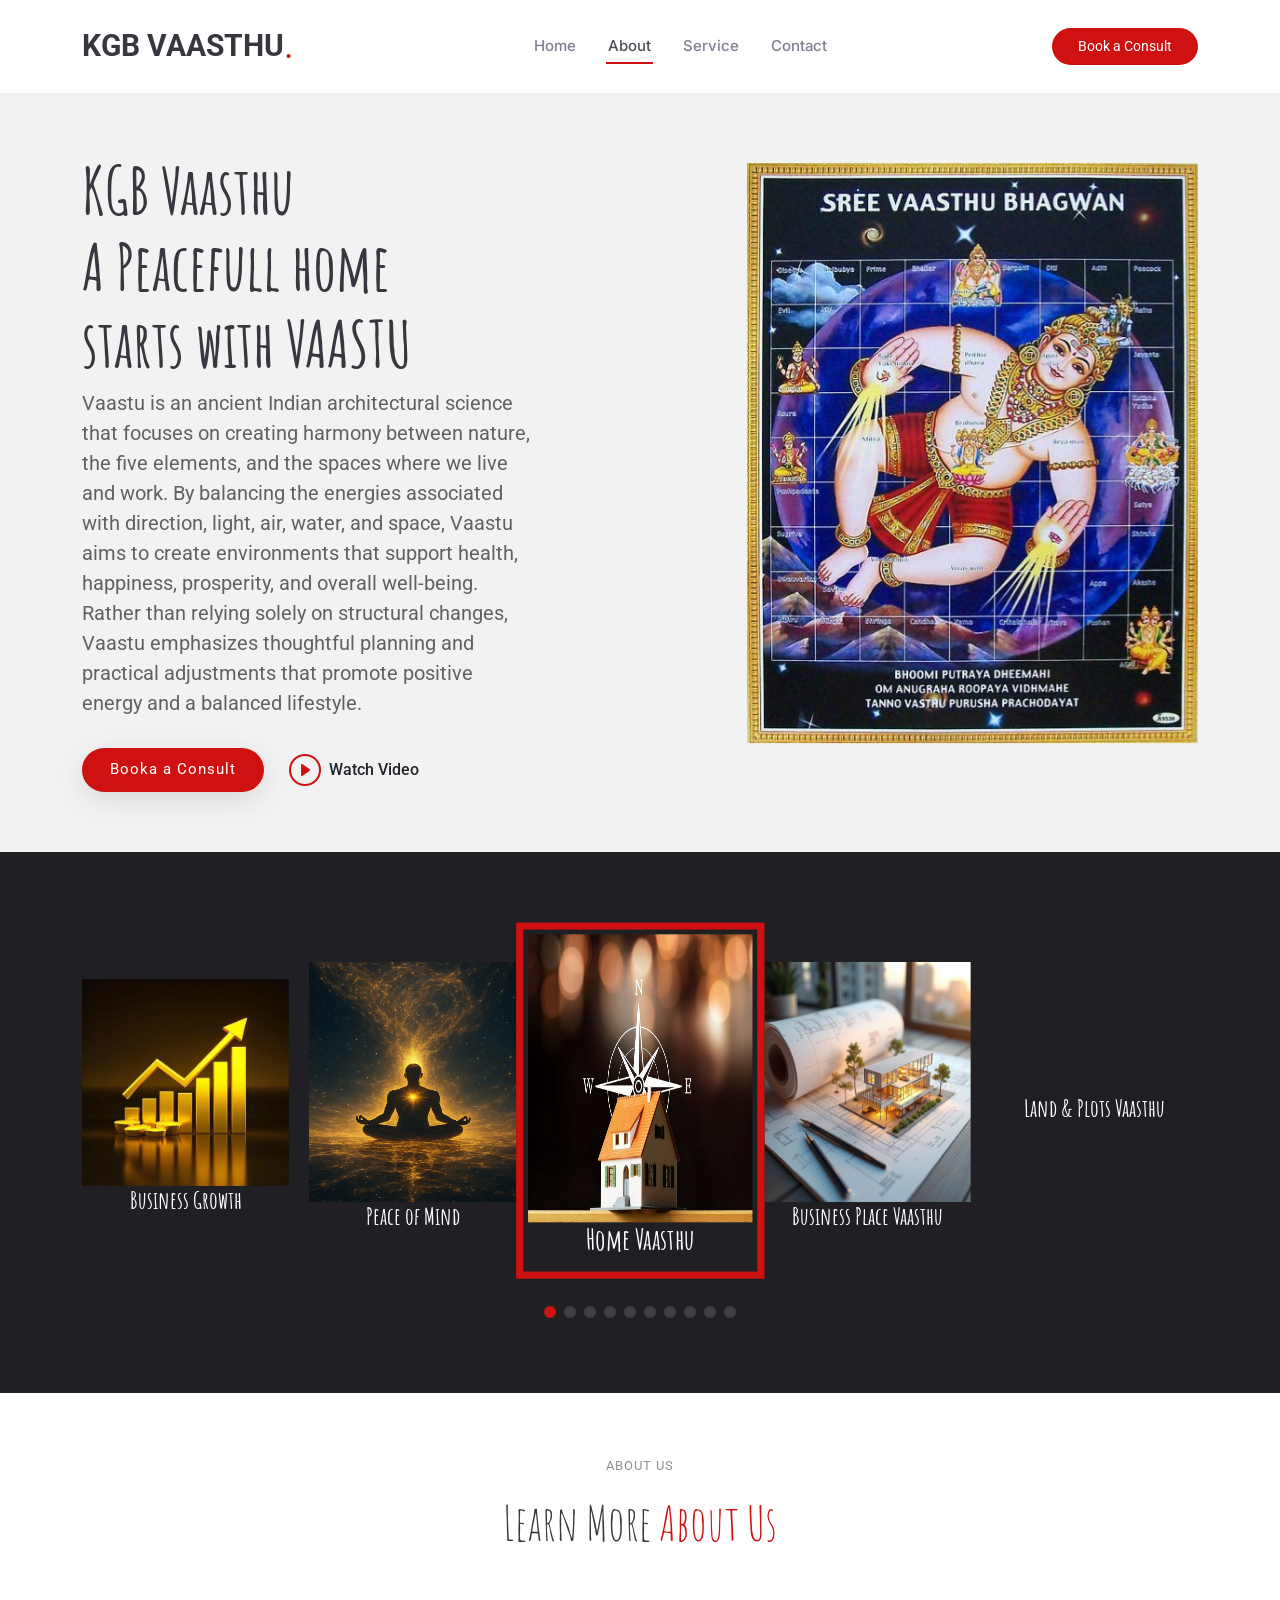
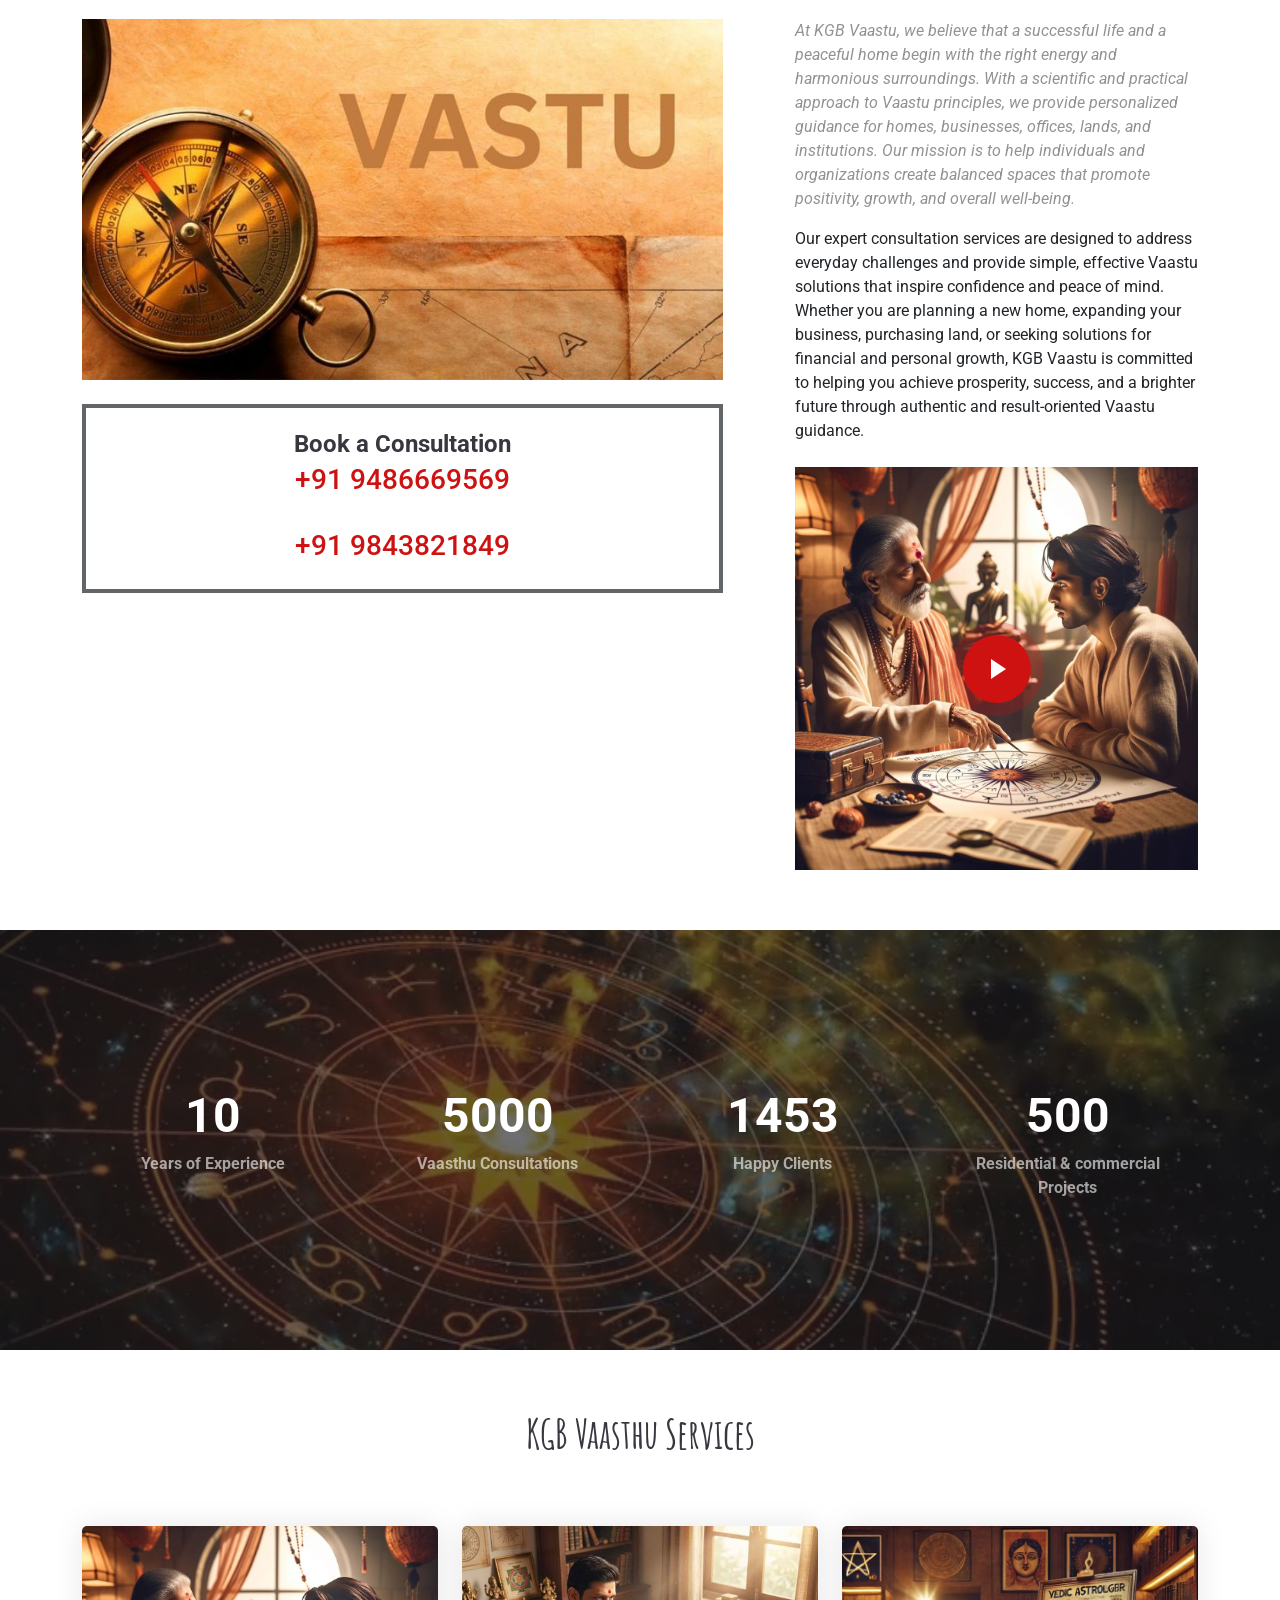
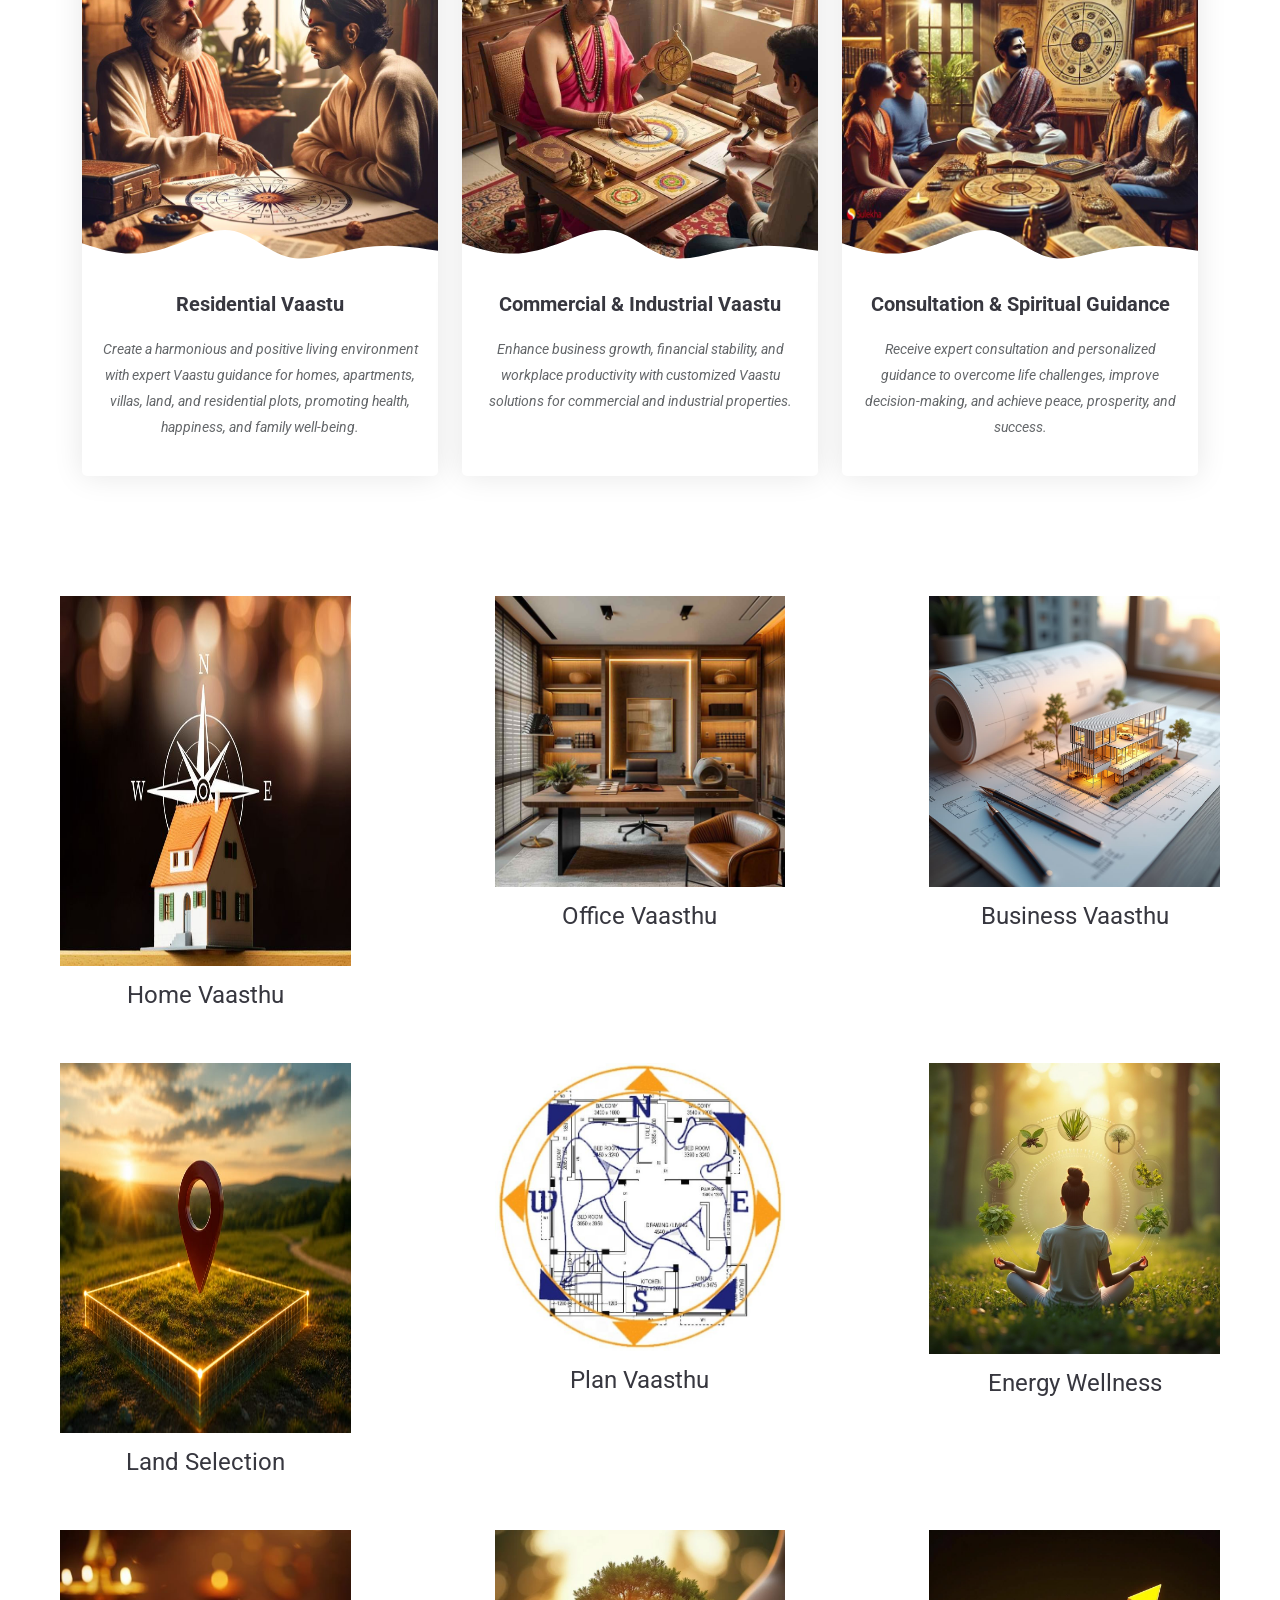
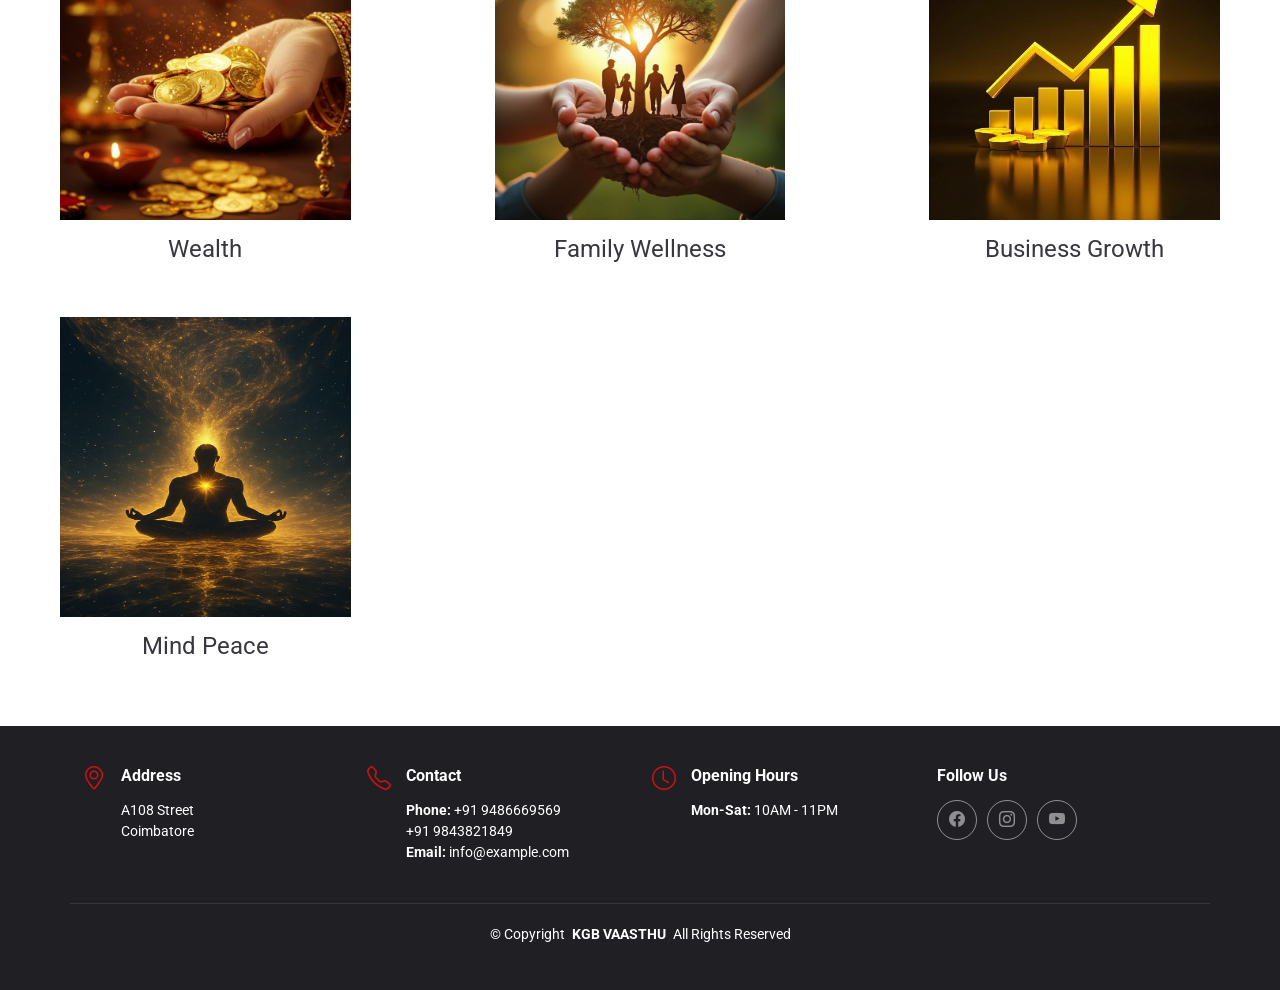
==== about.html @ 60d4da53 "first commit" ====
<!DOCTYPE html>
<html lang="en">

<head>
  <meta charset="utf-8">
  <meta content="width=device-width, initial-scale=1.0" name="viewport">
  <title>KGB Vasthu</title>
  <meta name="description" content="">
  <meta name="keywords" content="">

  <!-- Favicons -->
  <link href="assets/img/favicon.png" rel="icon">
  <link href="assets/img/apple-touch-icon.png" rel="apple-touch-icon">

  <!-- Fonts -->
  <link href="https://fonts.googleapis.com" rel="preconnect">
  <link href="https://fonts.gstatic.com" rel="preconnect" crossorigin>
  <link
    href="https://fonts.googleapis.com/css2?family=Roboto:ital,wght@0,100;0,300;0,400;0,500;0,700;0,900;1,100;1,300;1,400;1,500;1,700;1,900&family=Inter:wght@100;200;300;400;500;600;700;800;900&family=Amatic+SC:wght@400;700&display=swap"
    rel="stylesheet">

  <!-- Vendor CSS Files -->
  <link href="assets/vendor/bootstrap/css/bootstrap.min.css" rel="stylesheet">
  <link href="assets/vendor/bootstrap-icons/bootstrap-icons.css" rel="stylesheet">
  <link href="assets/vendor/aos/aos.css" rel="stylesheet">
  <link href="assets/vendor/glightbox/css/glightbox.min.css" rel="stylesheet">
  <link href="assets/vendor/swiper/swiper-bundle.min.css" rel="stylesheet">

  <!-- Main CSS File -->
  <link href="assets/css/main.css" rel="stylesheet">

  <!-- =======================================================
  * Template Name: Yummy
  * Template URL: https://bootstrapmade.com/yummy-bootstrap-restaurant-website-template/
  * Updated: Aug 07 2024 with Bootstrap v5.3.3
  * Author: BootstrapMade.com
  * License: https://bootstrapmade.com/license/
  ======================================================== -->
</head>

<body class="index-page">

  <header id="header" class="header d-flex align-items-center sticky-top">
    <div class="container position-relative d-flex align-items-center justify-content-between">

      <a href="index.html" class="logo d-flex align-items-center me-auto me-xl-0">
        <!-- Uncomment the line below if you also wish to use an image logo -->
        <!-- <img src="assets/img/logo.png" alt=""> -->
        <h1 class="sitename">KGB VAASTHU</h1>
        <span>.</span>
      </a>

      <nav id="navmenu" class="navmenu">
        <ul>
          <li><a href="index.html" >Home<br></a></li>
          <li><a href="about.html"class="active">About</a></li>
          <li><a href="service.html">Service</a></li>
          <!-- <li><a href="#menu">Menu</a></li>
          <li><a href="#events">Events</a></li>
          <li><a href="#chefs">Chefs</a></li>
          <li><a href="#gallery">Gallery</a></li> -->
          <!-- <li class="dropdown"><a href="#"><span>Dropdown</span> <i class="bi bi-chevron-down toggle-dropdown"></i></a> -->
            <!-- <ul>
              <li><a href="#">Dropdown 1</a></li>
              <li class="dropdown"><a href="#"><span>Deep Dropdown</span> <i class="bi bi-chevron-down toggle-dropdown"></i></a>
                <ul>
                  <li><a href="#">Deep Dropdown 1</a></li>
                  <li><a href="#">Deep Dropdown 2</a></li>
                  <li><a href="#">Deep Dropdown 3</a></li>
                  <li><a href="#">Deep Dropdown 4</a></li>
                  <li><a href="#">Deep Dropdown 5</a></li>
                </ul>
              </li>
              <li><a href="#">Dropdown 2</a></li>
              <li><a href="#">Dropdown 3</a></li>
              <li><a href="#">Dropdown 4</a></li>
            </ul> -->
          <!-- </li> -->
          <li><a href="contact.html">Contact</a></li>
        </ul>
        <i class="mobile-nav-toggle d-xl-none bi bi-list"></i>
      </nav>

      <!-- <a class="btn-getstarted" href="#">Book a Consult</a> -->
<a class="btn-getstarted" href="contact.html#book-a-table">Book a Consult</a>
    </div>
  </header>

  <main class="main">

    <!-- Hero Section -->
    <section id="hero" class="hero section light-background">

      <div class="container">
        <div class="row gy-4 justify-content-center justify-content-lg-between">
          <div class="col-lg-5 order-2 order-lg-1 d-flex flex-column justify-content-center">
            <h1 data-aos="fade-up">KGB Vaasthu<br>A Peacefull home <br>starts with VAASTU</h1>
            <p data-aos="fade-up" data-aos-delay="100">Vaastu is an ancient Indian architectural science that focuses on creating harmony between nature, the five elements, and the spaces where we live and work. By balancing the energies associated with direction, light, air, water, and space, Vaastu aims to create environments that support health, happiness, prosperity, and overall well-being. Rather than relying solely on structural changes, Vaastu emphasizes thoughtful planning and practical adjustments that promote positive energy and a balanced lifestyle.</p>
            <div class="d-flex" data-aos="fade-up" data-aos-delay="200">
              <a href="contact.html#book-a-table" class="btn-get-started">Booka a Consult</a>
              <a href="https://www.youtube.com/@kgbvaasthu597"
                class="btn-watch-video d-flex align-items-center" target="_blank"><i class="bi bi-play-circle"></i><span>Watch
                  Video</span></a>
            </div>
          </div>
          <div class="col-lg-5 order-1 order-lg-2 hero-img" data-aos="zoom-out">
            <img src="assets/img/vasthubhagavan.jpg" class="img-fluid animated" alt="">
          </div>
        </div>
      </div>

    </section><!-- /Hero Section -->

    <!-- Gallery Section -->
    <section id="gallery" class="gallery section dark-background">

      <!-- Section Title -->
      <!-- <div class="container section-title" data-aos="fade-up">
        <h2>Gallery</h2>
        <p><span>Check</span> <span class="description-title">Our Gallery</span></p>
      </div>End Section Title -->

      <div class="container" data-aos="fade-up" data-aos-delay="100">

        <div class="swiper init-swiper">
          <script type="application/json" class="swiper-config">
            {
              "loop": true,
              "speed": 600,
              "autoplay": {
                "delay": 5000
              },
              "slidesPerView": "auto",
              "centeredSlides": true,
              "pagination": {
                "el": ".swiper-pagination",
                "type": "bullets",
                "clickable": true
              },
              "breakpoints": {
                "320": {
                  "slidesPerView": 1,
                  "spaceBetween": 0
                },
                "768": {
                  "slidesPerView": 3,
                  "spaceBetween": 20
                },
                "1200": {
                  "slidesPerView": 5,
                  "spaceBetween": 20
                }
              }
            }
          </script>
          <div class="swiper-wrapper align-items-center">
            <div class="swiper-slide"><a class="glightbox" data-gallery="images-gallery"
                href="assets/img/gallery/gallery-1.jpg"><img src="assets/img/gallery/homevasthu1.jpg" class="img-fluid"
                  alt=""style="height: 240px; width:300px"></a><h4 class="fw-bold text-center">Home Vaasthu</h4></div>
            <div class="swiper-slide"><a class="glightbox" data-gallery="images-gallery"
                href="assets/img/gallery/gallery-2.jpg"><img src="assets/img/gallery/businessplacevasthu.jpg" class="img-fluid"
                  alt=""style="height: 240px; width:300px"></a><h4 class="fw-bold text-center">Business Place Vaasthu</h4></div>
            <div class="swiper-slide"><a class="glightbox" data-gallery="images-gallery"
                href="assets/img/gallery/gallery-3.jpg"><img src="assets/img/gallery/gallery-3.jpg" class="img-fluid"
                  alt=""></a><h4 class="fw-bold text-center">Land & Plots Vaasthu</h4></div>
            <div class="swiper-slide"><a class="glightbox" data-gallery="images-gallery"
                href="assets/img/gallery/gallery-4.jpg"><img src="assets/img/gallery/officeplacevasthu.jpg" class="img-fluid"
                  alt=""></a><h4 class="fw-bold text-center">Financial & Office Vaasthu</h4></div>
            <div class="swiper-slide"><a class="glightbox" data-gallery="images-gallery"
                href="assets/img/gallery/gallery-5.jpg"><img src="assets/img/gallery/landselect.jpg" class="img-fluid"
                  alt=""style="height: 240px; width:300px"></a><h4 class="fw-bold text-center">Industrial Vaasthu</h4></div>
            <div class="swiper-slide"><a class="glightbox" data-gallery="images-gallery"
                href="assets/img/gallery/gallery-6.jpg"><img src="assets/img/gallery/gallery-6.jpg" class="img-fluid"
                  alt=""></a><h4 class="fw-bold text-center">Astrology Consultation</h4></div>
            <div class="swiper-slide"><a class="glightbox" data-gallery="images-gallery"
                href="assets/img/gallery/gallery-7.jpg"><img src="assets/img/gallery/wealth.jpg" class="img-fluid"
                  alt=""></a><h4 class="fw-bold text-center">Wealth</h4></div>
            <div class="swiper-slide"><a class="glightbox" data-gallery="images-gallery"
                href="assets/img/gallery/gallery-8.jpg"><img src="assets/img/gallery/energywellness.jpg" class="img-fluid"
                  alt=""></a><h4 class="fw-bold text-center">Prosperity</h4></div>
                  <div class="swiper-slide"><a class="glightbox" data-gallery="images-gallery"
                href="assets/img/gallery/gallery-8.jpg"><img src="assets/img/gallery/businessgrowth.jpg" class="img-fluid"
                  alt=""></a><h4 class="fw-bold text-center">Business Growth</h4></div>
                  <div class="swiper-slide"><a class="glightbox" data-gallery="images-gallery"
                href="assets/img/gallery/gallery-8.jpg"><img src="assets/img/gallery/mindpeace.jpg" class="img-fluid" style="height: 240px; width:300px"
                  alt=""></a><h4 class="fw-bold text-center">Peace of Mind</h4></div>
          </div>
          <div class="swiper-pagination"></div>
        </div>

      </div>

    </section><!-- /Gallery Section -->

   <!-- About Section -->
    <section id="about" class="about section">

      <!-- Section Title -->
      <div class="container section-title" data-aos="fade-up">
        <h2>About Us<br></h2>
        <p><span>Learn More</span> <span class="description-title">About Us</span></p>
      </div><!-- End Section Title -->

      <div class="container">

        <div class="row gy-4">
          <!-- <div class="col-lg-7" data-aos="fade-up" data-aos-delay="100"> -->
             <div class="col-lg-7">
            <img src="assets/img/aboutus.jpg" class="img-fluid mb-4" alt="">
            <div class="book-a-table">
              <h3>Book a Consultation</h3>
              <p>+91 9486669569</p><br>
              <p>+91 9843821849</p>
            </div>
          </div>
          <div class="col-lg-5">
            <div class="content ps-0 ps-lg-5">
              <p class="fst-italic">
             At KGB Vaastu, we believe that a successful life and a peaceful home begin with the right energy and harmonious surroundings. With a scientific and practical approach to Vaastu principles, we provide personalized guidance for homes, businesses, offices, lands, and institutions. Our mission is to help individuals and organizations create balanced spaces that promote positivity, growth, and overall well-being.
              </p>
              <!-- <ul>
                <li><i class="bi bi-check-circle-fill"></i> <span>Ullamco laboris nisi ut aliquip ex ea commodo
                    consequat.</span></li>
                <li><i class="bi bi-check-circle-fill"></i> <span>Duis aute irure dolor in reprehenderit in voluptate
                    velit.</span></li>
                <li><i class="bi bi-check-circle-fill"></i> <span>Ullamco laboris nisi ut aliquip ex ea commodo
                    consequat. Duis aute irure dolor in reprehenderit in voluptate trideta storacalaperda mastiro dolore
                    eu fugiat nulla pariatur.</span></li>
              </ul> -->
              <p>
               Our expert consultation services are designed to address everyday challenges and provide simple, effective Vaastu solutions that inspire confidence and peace of mind. Whether you are planning a new home, expanding your business, purchasing land, or seeking solutions for financial and personal growth, KGB Vaastu is committed to helping you achieve prosperity, success, and a brighter future through authentic and result-oriented Vaastu guidance.
              </p>

              <div class="position-relative mt-4">
                <img src="assets/img/consultation1.jpg" class="img-fluid" alt="">
                <a href="https://www.youtube.com/embed/NaSOtIzrjbo" class="glightbox pulsating-play-btn"></a>
              </div>
            </div>
          </div>
        </div>

      </div>

    </section>

 
    <!-- Stats Section -->
    <section id="stats" class="stats section dark-background">

      <img src="assets/img/astrology.png" alt="">
      

      <div class="container position-relative">

        <div class="row gy-4">

          <div class="col-lg-3 col-md-6">
            <div class="stats-item text-center w-100 h-100">
              <span data-purecounter-start="0" data-purecounter-end="10" data-purecounter-duration="1"
                class="purecounter"></span>
              <p>Years of Experience</p>
            </div>
          </div><!-- End Stats Item -->

          <div class="col-lg-3 col-md-6">
            <div class="stats-item text-center w-100 h-100">
              <span data-purecounter-start="0" data-purecounter-end="5000" data-purecounter-duration="1"
                class="purecounter"></span>
              <p>Vaasthu Consultations</p>
            </div>
          </div><!-- End Stats Item -->

          <div class="col-lg-3 col-md-6">
            <div class="stats-item text-center w-100 h-100">
              <span data-purecounter-start="0" data-purecounter-end="1453" data-purecounter-duration="1"
                class="purecounter"></span>
              <p>Happy Clients</p>
            </div>
          </div><!-- End Stats Item -->

          <div class="col-lg-3 col-md-6">
            <div class="stats-item text-center w-100 h-100">
              <span data-purecounter-start="0" data-purecounter-end="500" data-purecounter-duration="1"
                class="purecounter"></span>
              <p>Residential & commercial Projects</p>
            </div>
          </div><!-- End Stats Item -->

        </div>

      </div>

    </section><!-- /Stats Section -->

     <!-- Chefs Section -->
    <section id="chefs" class="chefs section">

      <!-- Section Title -->
      <div class="container section-title">
        <h1 class="fw-bold">KGB Vaasthu Services</h1>
        <!-- <p><span>Our</span> <span class="description-title">Proffesional Chefs<br></span></p> -->
      </div><!-- End Section Title -->

      <div class="container">

        <div class="row gy-4">

          <div class="col-lg-4 d-flex align-items-stretch" >
            <div class="team-member">
              <div class="member-img">
                <img src="assets/img/consultation1.jpg" class="img-fluid" alt="">
                <div class="social">
                 
                  <a href="https://www.facebook.com/share/19G3YugwEx/" target="_blank"><i class="bi bi-facebook"></i></a>
                  <a href="https://www.instagram.com/kgbvaasthu/?hl=en" target="_blank"><i class="bi bi-instagram"></i></a>
                  <a href="https://www.youtube.com/@kgbvaasthu597" target="_blank"><i class="bi bi-youtube"></i></a>
                </div>
              </div>
              <div class="member-info">
                <h4>Residential Vaastu</h4>
                <!-- <span>Home Vaasthu and Land & Plot Vaasthu</span> -->
                <p>Create a harmonious and positive living environment with expert Vaastu guidance for homes, apartments, villas, land, and residential plots, promoting health, happiness, and family well-being.</p>
              </div>
            </div>
          </div><!-- End Chef Team Member -->

          <div class="col-lg-4 d-flex align-items-stretch">
            <div class="team-member">
              <div class="member-img">
                <img src="assets/img/consultation2.jpg" class="img-fluid" alt="">
                <div class="social">
                     <a href="https://www.facebook.com/share/19G3YugwEx/" target="_blank"><i class="bi bi-facebook"></i></a>
                  <a href="https://www.instagram.com/kgbvaasthu/?hl=en" target="_blank"><i class="bi bi-instagram"></i></a>
                  <a href="https://www.youtube.com/@kgbvaasthu597" target="_blank"><i class="bi bi-youtube"></i></a>
                </div>
              </div>
              <div class="member-info">
                <h4>Commercial & Industrial Vaastu</h4>
                <span></span>
                <p>Enhance business growth, financial stability, and workplace productivity with customized Vaastu solutions for commercial and industrial properties.</p>
              </div>
            </div>
          </div><!-- End Chef Team Member -->

          <div class="col-lg-4 d-flex align-items-stretch" >
            <div class="team-member">
              <div class="member-img">
                <img src="assets/img/consultation3.jpg" class="img-fluid" alt="">
                <div class="social">
                    <a href="https://www.facebook.com/share/19G3YugwEx/" target="_blank"><i class="bi bi-facebook"></i></a>
                  <a href="https://www.instagram.com/kgbvaasthu/?hl=en" target="_blank"><i class="bi bi-instagram"></i></a>
                  <a href="https://www.youtube.com/@kgbvaasthu597" target="_blank"><i class="bi bi-youtube"></i></a>
                </div>
              </div>
              <div class="member-info">
                <h4>Consultation & Spiritual Guidance</h4>
                <!-- <span>Cook</span> -->
                <p>Receive expert consultation and personalized guidance to overcome life challenges, improve decision-making, and achieve peace, prosperity, and success.</p>
              </div>
            </div>
          </div><!-- End Chef Team Member -->

        </div>

      </div>

    </section><!-- /Chefs Section -->

    <!-- Menu Section -->
    <section id="menu" class="menu section">


        <div class="tab-content" data-aos="fade-up" data-aos-delay="200">

          <div class="tab-pane fade active show" id="menu-starters">
<!-- 
            <div class="tab-header text-center">
              <p>Menu</p>
              <h3>Starters</h3>
            </div> -->

            <div class="row gy-5">

              <div class="col-lg-4 menu-item">
                <a href="assets/img/gallery/homevasthu1.jpg" class="glightbox"><img src="assets/img/gallery/homevasthu1.jpg"
                    class="menu-img img-fluid" alt="" style="width: 500px; height:370px"></a>
                <h4>Home Vaasthu</h4>
                <!-- <p class="ingredients">
                  Lorem, deren, trataro, filede, nerada
                </p>
                <p class="price">
                  $5.95
                </p> -->
              </div><!-- Menu Item -->

              <div class="col-lg-4 menu-item">
                <a href="assets/img/gallery/officeplacevasthu.jpg" class="glightbox"><img src="assets/img/gallery/officeplacevasthu.jpg"
                    class="menu-img img-fluid" alt=""></a>
                <h4>Office Vaasthu</h4>
                <!-- <p class="ingredients">
                  Lorem, deren, trataro, filede, nerada
                </p>
                <p class="price">
                  $14.95
                </p> -->
              </div><!-- Menu Item -->

              <div class="col-lg-4 menu-item">
                <a href="assets/img/gallery/businessplacevasthu.jpg" class="glightbox"><img src="assets/img/gallery/businessplacevasthu.jpg"
                    class="menu-img img-fluid" alt=""></a>
                <h4>Business Vaasthu</h4>
                <!-- <p class="ingredients">
                  Lorem, deren, trataro, filede, nerada
                </p>
                <p class="price">
                  $8.95
                </p> -->
              </div><!-- Menu Item -->

              <div class="col-lg-4 menu-item">
                <a href="assets/img/gallery/landselect.jpg" class="glightbox"><img src="assets/img/gallery/landselect.jpg"
                    class="menu-img img-fluid" alt="" style="width: 500px; height:370px"></a>
                <h4>Land Selection</h4>
                <!-- <p class="ingredients">
                  Lorem, deren, trataro, filede, nerada
                </p>
                <p class="price">
                  $12.95
                </p> -->
              </div><!-- Menu Item -->

              <div class="col-lg-4 menu-item">
                <a href="assets/img/gallery/planvasthu1.jpg" class="glightbox"><img src="assets/img/gallery/planvasthu1.jpg"
                    class="menu-img img-fluid" alt=""></a>
                <h4>Plan Vaasthu</h4>
                <!-- <p class="ingredients">
                  Lorem, deren, trataro, filede, nerada
                </p>
                <p class="price">
                  $12.95
                </p> -->
              </div><!-- Menu Item -->

              <div class="col-lg-4 menu-item">
                <a href="assets/img/gallery/energywellness.jpg" class="glightbox"><img src="assets/img/gallery/energywellness.jpg"
                    class="menu-img img-fluid" alt=""></a>
                <h4>Energy Wellness</h4>
                <!-- <p class="ingredients">
                  Lorem, deren, trataro, filede, nerada
                </p>
                <p class="price">
                  $9.95
                </p> -->
              </div><!-- Menu Item -->
 <div class="col-lg-4 menu-item">
                <a href="assets/img/gallery/wealth.jpg" class="glightbox"><img src="assets/img/gallery/wealth.jpg"
                    class="menu-img img-fluid" alt=""></a>
                <h4>Wealth<h4>
                <!-- <p class="ingredients">
                  Lorem, deren, trataro, filede, nerada
                </p>
                <p class="price">
                  $9.95
                </p> -->
              </div><!-- Menu Item -->

                <div class="col-lg-4 menu-item">
                <a href="assets/img/gallery/familywellness.jpg" class="glightbox"><img src="assets/img/gallery/familywellness.jpg"
                    class="menu-img img-fluid" alt=""></a>
                <h4>Family Wellness</h4>
                <!-- <p class="ingredients">
                  Lorem, deren, trataro, filede, nerada
                </p>
                <p class="price">
                  $9.95
                </p> -->
              </div><!-- Menu Item -->

              <div class="col-lg-4 menu-item">
                <a href="assets/img/gallery/businessgrowth.jpg" class="glightbox"><img src="assets/img/gallery/businessgrowth.jpg"
                    class="menu-img img-fluid" alt=""></a>
                <h4>Business Growth</h4>
                <!-- <p class="ingredients">
                  Lorem, deren, trataro, filede, nerada
                </p>
                <p class="price">
                  $9.95
                </p> -->
              </div><!-- Menu Item -->
 
               <div class="col-lg-4 menu-item">
                <a href="assets/img/gallery/mindpeace.jpg" class="glightbox"><img src="assets/img/gallery/mindpeace.jpg"
                    class="menu-img img-fluid" alt="" style="width: 500px; height:300px"></a>
                <h4>Mind Peace</h4>
                <!-- <p class="ingredients">
                  Lorem, deren, trataro, filede, nerada
                </p>
                <p class="price">
                  $9.95
                </p> -->
              </div><!-- Menu Item -->

            </div>
           
              
          </div><!-- End Starter Menu Content -->

        </div>

      </div>

    </section><!-- /Menu Section -->

   
    

   

    

  </main>

    <footer id="footer" class="footer dark-background">

    <div class="container">
      <div class="row gy-3">
        <div class="col-lg-3 col-md-6 d-flex">
          <i class="bi bi-geo-alt icon"></i>
          <div class="address">
            <h4>Address</h4>
            <p>A108 Street</p>
            <p>Coimbatore</p>
            <p></p>
          </div>

        </div>

        <div class="col-lg-3 col-md-6 d-flex">
          <i class="bi bi-telephone icon"></i>
          <div>
            <h4>Contact</h4>
            <p>
              <strong>Phone:</strong> <span>+91 9486669569 </span><br>
               <strong></strong> <span>+91 9843821849 </span><br>
              <strong>Email:</strong> <span>info@example.com</span><br>
            </p>
          </div>
        </div>

        <div class="col-lg-3 col-md-6 d-flex">
          <i class="bi bi-clock icon"></i>
          <div>
            <h4>Opening Hours</h4>
            <p>
              <strong>Mon-Sat:</strong> <span>10AM - 11PM</span><br>
              <!-- <strong>Sunday</strong>: <span>Closed</span> -->
            </p>
          </div>
        </div>

        <div class="col-lg-3 col-md-6">
          <h4>Follow Us</h4>
          <div class="social-links d-flex">
             <a href="https://www.facebook.com/share/19G3YugwEx/" target="_blank"><i class="bi bi-facebook"></i></a>
                  <a href="https://www.instagram.com/kgbvaasthu/?hl=en" target="_blank"><i class="bi bi-instagram"></i></a>
                  <a href="https://www.youtube.com/@kgbvaasthu597" target="_blank"><i class="bi bi-youtube"></i></a>
          </div>
        </div>

      </div>
    </div>

    <div class="container copyright text-center mt-4">
      <p>© <span>Copyright</span> <strong class="px-1 sitename">KGB VAASTHU</strong> <span>All Rights Reserved</span></p>
      <div class="credits">
        <!-- All the links in the footer should remain intact. -->
        <!-- You can delete the links only if you've purchased the pro version. -->
        <!-- Licensing information: https://bootstrapmade.com/license/ -->
        <!-- Purchase the pro version with working PHP/AJAX contact form: [buy-url] -->
        <!-- Designed by <a href="https://bootstrapmade.com/">BootstrapMade</a> Distributed by <a
          href="https://themewagon.com">ThemeWagon</a> -->
      </div>
    </div>

  </footer>

  <!-- Scroll Top -->
  <a href="#" id="scroll-top" class="scroll-top d-flex align-items-center justify-content-center"><i
      class="bi bi-arrow-up-short"></i></a>

  <!-- Preloader -->
  <!-- <div id="preloader"></div> -->

  <!-- Vendor JS Files -->
  <script src="assets/vendor/bootstrap/js/bootstrap.bundle.min.js"></script>
  <script src="assets/vendor/php-email-form/validate.js"></script>
  <script src="assets/vendor/aos/aos.js"></script>
  <script src="assets/vendor/glightbox/js/glightbox.min.js"></script>
  <script src="assets/vendor/purecounter/purecounter_vanilla.js"></script>
  <script src="assets/vendor/swiper/swiper-bundle.min.js"></script>

  <!-- Main JS File -->
  <script src="assets/js/main.js"></script>

</body>

</html>
---- assets/css/main.css ----
/**
* Template Name: Yummy
* Template URL: https://bootstrapmade.com/yummy-bootstrap-restaurant-website-template/
* Updated: Aug 07 2024 with Bootstrap v5.3.3
* Author: BootstrapMade.com
* License: https://bootstrapmade.com/license/
*/

/*--------------------------------------------------------------
# Font & Color Variables
# Help: https://bootstrapmade.com/color-system/
--------------------------------------------------------------*/
/* Fonts */
:root {
  --default-font: "Roboto",  system-ui, -apple-system, "Segoe UI", Roboto, "Helvetica Neue", Arial, "Noto Sans", "Liberation Sans", sans-serif, "Apple Color Emoji", "Segoe UI Emoji", "Segoe UI Symbol", "Noto Color Emoji";
  --heading-font: "Amatic SC",  sans-serif;
  --nav-font: "Inter",  sans-serif;
}

/* Global Colors - The following color variables are used throughout the website. Updating them here will change the color scheme of the entire website */
:root { 
  --background-color: #ffffff; /* Background color for the entire website, including individual sections */
  --default-color: #212529; /* Default color used for the majority of the text content across the entire website */
  --heading-color: #37373f; /* Color for headings, subheadings and title throughout the website */
  --accent-color: #ce1212; /* Accent color that represents your brand on the website. It's used for buttons, links, and other elements that need to stand out */
  --surface-color: #ffffff; /* The surface color is used as a background of boxed elements within sections, such as cards, icon boxes, or other elements that require a visual separation from the global background. */
  --contrast-color: #ffffff; /* Contrast color for text, ensuring readability against backgrounds of accent, heading, or default colors. */
}

/* Nav Menu Colors - The following color variables are used specifically for the navigation menu. They are separate from the global colors to allow for more customization options */
:root {
  --nav-color: #7f7f90;  /* The default color of the main navmenu links */
  --nav-hover-color: #ce1212; /* Applied to main navmenu links when they are hovered over or active */
  --nav-mobile-background-color: #ffffff; /* Used as the background color for mobile navigation menu */
  --nav-dropdown-background-color: #ffffff; /* Used as the background color for dropdown items that appear when hovering over primary navigation items */
  --nav-dropdown-color: #7f7f90; /* Used for navigation links of the dropdown items in the navigation menu. */
  --nav-dropdown-hover-color: #ce1212; /* Similar to --nav-hover-color, this color is applied to dropdown navigation links when they are hovered over. */
}

/* Color Presets - These classes override global colors when applied to any section or element, providing reuse of the sam color scheme. */

.light-background {
  --background-color: #f2f2f2;
  --surface-color: #ffffff;
}

.dark-background {
  --background-color: #1f1f24;
  --default-color: #ffffff;
  --heading-color: #ffffff;
  --surface-color: #37373f;
  --contrast-color: #ffffff;
}

/* Smooth scroll */
:root {
  scroll-behavior: smooth;
}

/*--------------------------------------------------------------
# General Styling & Shared Classes
--------------------------------------------------------------*/
body {
  color: var(--default-color);
  background-color: var(--background-color);
  font-family: var(--default-font);
}

a {
  color: var(--accent-color);
  text-decoration: none;
  transition: 0.3s;
}

a:hover {
  color: color-mix(in srgb, var(--accent-color), transparent 25%);
  text-decoration: none;
}

h1,
h2,
h3,
h4,
h5,
h6 {
  color: var(--heading-color);
  font-family: var(--heading-font);
}

/* Pulsating Play Button
------------------------------*/
.pulsating-play-btn {
  width: 94px;
  height: 94px;
  background: radial-gradient(var(--accent-color) 50%, color-mix(in srgb, var(--accent-color), transparent 75%) 52%);
  border-radius: 50%;
  display: block;
  position: relative;
  overflow: hidden;
}

.pulsating-play-btn:before {
  content: "";
  position: absolute;
  width: 120px;
  height: 120px;
  animation-delay: 0s;
  animation: pulsate-play-btn 2s;
  animation-direction: forwards;
  animation-iteration-count: infinite;
  animation-timing-function: steps;
  opacity: 1;
  border-radius: 50%;
  border: 5px solid color-mix(in srgb, var(--accent-color), transparent 30%);
  top: -15%;
  left: -15%;
  background: rgba(198, 16, 0, 0);
}

.pulsating-play-btn:after {
  content: "";
  position: absolute;
  left: 50%;
  top: 50%;
  transform: translateX(-40%) translateY(-50%);
  width: 0;
  height: 0;
  border-top: 10px solid transparent;
  border-bottom: 10px solid transparent;
  border-left: 15px solid #fff;
  z-index: 100;
  transition: all 400ms cubic-bezier(0.55, 0.055, 0.675, 0.19);
}

.pulsating-play-btn:hover:before {
  content: "";
  position: absolute;
  left: 50%;
  top: 50%;
  transform: translateX(-40%) translateY(-50%);
  width: 0;
  height: 0;
  border: none;
  border-top: 10px solid transparent;
  border-bottom: 10px solid transparent;
  border-left: 15px solid #fff;
  z-index: 200;
  animation: none;
  border-radius: 0;
}

.pulsating-play-btn:hover:after {
  border-left: 15px solid var(--accent-color);
  transform: scale(20);
}

@keyframes pulsate-play-btn {
  0% {
    transform: scale(0.6, 0.6);
    opacity: 1;
  }

  100% {
    transform: scale(1, 1);
    opacity: 0;
  }
}

/* PHP Email Form Messages
------------------------------*/
.php-email-form .error-message {
  display: none;
  background: #df1529;
  color: #ffffff;
  text-align: left;
  padding: 15px;
  margin-bottom: 24px;
  font-weight: 600;
}

.php-email-form .sent-message {
  display: none;
  color: #ffffff;
  background: #059652;
  text-align: center;
  padding: 15px;
  margin-bottom: 24px;
  font-weight: 600;
}

.php-email-form .loading {
  display: none;
  background: var(--surface-color);
  text-align: center;
  padding: 15px;
  margin-bottom: 24px;
}

.php-email-form .loading:before {
  content: "";
  display: inline-block;
  border-radius: 50%;
  width: 24px;
  height: 24px;
  margin: 0 10px -6px 0;
  border: 3px solid var(--accent-color);
  border-top-color: var(--surface-color);
  animation: php-email-form-loading 1s linear infinite;
}

@keyframes php-email-form-loading {
  0% {
    transform: rotate(0deg);
  }

  100% {
    transform: rotate(360deg);
  }
}

/*--------------------------------------------------------------
# Global Header
--------------------------------------------------------------*/
.header {
  color: var(--default-color);
  background-color: var(--background-color);
  padding: 20px 0;
  transition: all 0.5s;
  z-index: 997;
}

.header .logo {
  line-height: 1;
}

.header .logo img {
  max-height: 36px;
  margin-right: 8px;
}

.header .logo h1 {
  font-size: 30px;
  margin: 0;
  font-weight: 700;
  color: var(--heading-color);
  font-family: var(--default-font);
}

.header .logo span {
  color: var(--accent-color);
  font-size: 36px;
}

.header .btn-getstarted,
.header .btn-getstarted:focus {
  color: var(--contrast-color);
  background: var(--accent-color);
  font-size: 14px;
  padding: 8px 26px;
  margin: 0;
  border-radius: 50px;
  transition: 0.3s;
}

.header .btn-getstarted:hover,
.header .btn-getstarted:focus:hover {
  color: var(--contrast-color);
  background: color-mix(in srgb, var(--accent-color), transparent 15%);
}

@media (max-width: 1200px) {
  .header .logo {
    order: 1;
  }

  .header .btn-getstarted {
    order: 2;
    margin: 0 15px 0 0;
    padding: 6px 20px;
  }

  .header .navmenu {
    order: 3;
  }
}

.scrolled .header {
  box-shadow: 0px 0 18px rgba(0, 0, 0, 0.1);
}

/*--------------------------------------------------------------
# Navigation Menu
--------------------------------------------------------------*/
/* Desktop Navigation */
@media (min-width: 1200px) {
  .navmenu {
    padding: 0;
  }

  .navmenu ul {
    margin: 0;
    padding: 0;
    display: flex;
    list-style: none;
    align-items: center;
  }

  .navmenu li {
    position: relative;
  }

  .navmenu>ul>li {
    white-space: nowrap;
    padding: 15px 14px;
  }

  .navmenu>ul>li:last-child {
    padding-right: 0;
  }

  .navmenu a,
  .navmenu a:focus {
    color: var(--nav-color);
    font-size: 15px;
    padding: 0 2px;
    font-family: var(--nav-font);
    font-weight: 500;
    display: flex;
    align-items: center;
    justify-content: space-between;
    white-space: nowrap;
    transition: 0.3s;
    position: relative;
  }

  .navmenu a i,
  .navmenu a:focus i {
    font-size: 12px;
    line-height: 0;
    margin-left: 5px;
    transition: 0.3s;
  }

  .navmenu>ul>li>a:before {
    content: "";
    position: absolute;
    height: 2px;
    bottom: -6px;
    left: 0;
    background-color: var(--nav-hover-color);
    visibility: hidden;
    width: 0px;
    transition: all 0.3s ease-in-out 0s;
  }

  .navmenu a:hover:before,
  .navmenu li:hover>a:before,
  .navmenu .active:before {
    visibility: visible;
    width: 100%;
  }

  .navmenu li:hover>a,
  .navmenu .active,
  .navmenu .active:focus {
    color: color-mix(in srgb, var(--nav-color) 80%, black 50%);
  }

  .navmenu .dropdown ul {
    margin: 0;
    padding: 10px 0;
    background: var(--nav-dropdown-background-color);
    display: block;
    position: absolute;
    visibility: hidden;
    left: 14px;
    top: 130%;
    opacity: 0;
    transition: 0.3s;
    border-radius: 4px;
    z-index: 99;
    box-shadow: 0px 0px 30px rgba(0, 0, 0, 0.1);
  }

  .navmenu .dropdown ul li {
    min-width: 200px;
  }

  .navmenu .dropdown ul a {
    padding: 10px 20px;
    font-size: 15px;
    text-transform: none;
    color: var(--nav-dropdown-color);
  }

  .navmenu .dropdown ul a i {
    font-size: 12px;
  }

  .navmenu .dropdown ul a:hover,
  .navmenu .dropdown ul .active:hover,
  .navmenu .dropdown ul li:hover>a {
    color: var(--nav-dropdown-hover-color);
  }

  .navmenu .dropdown:hover>ul {
    opacity: 1;
    top: 100%;
    visibility: visible;
  }

  .navmenu .dropdown .dropdown ul {
    top: 0;
    left: -90%;
    visibility: hidden;
  }

  .navmenu .dropdown .dropdown:hover>ul {
    opacity: 1;
    top: 0;
    left: -100%;
    visibility: visible;
  }
}

/* Mobile Navigation */
@media (max-width: 1199px) {
  .mobile-nav-toggle {
    color: var(--nav-color);
    font-size: 28px;
    line-height: 0;
    margin-right: 10px;
    cursor: pointer;
    transition: color 0.3s;
  }

  .navmenu {
    padding: 0;
    z-index: 9997;
  }

  .navmenu ul {
    display: none;
    list-style: none;
    position: absolute;
    inset: 60px 20px 20px 20px;
    padding: 10px 0;
    margin: 0;
    border-radius: 6px;
    background-color: var(--nav-mobile-background-color);
    border: 1px solid color-mix(in srgb, var(--default-color), transparent 90%);
    box-shadow: none;
    overflow-y: auto;
    transition: 0.3s;
    z-index: 9998;
  }

  .navmenu a,
  .navmenu a:focus {
    color: var(--nav-dropdown-color);
    padding: 10px 20px;
    font-family: var(--nav-font);
    font-size: 17px;
    font-weight: 500;
    display: flex;
    align-items: center;
    justify-content: space-between;
    white-space: nowrap;
    transition: 0.3s;
  }

  .navmenu a i,
  .navmenu a:focus i {
    font-size: 12px;
    line-height: 0;
    margin-left: 5px;
    width: 30px;
    height: 30px;
    display: flex;
    align-items: center;
    justify-content: center;
    border-radius: 50%;
    transition: 0.3s;
    background-color: color-mix(in srgb, var(--accent-color), transparent 90%);
  }

  .navmenu a i:hover,
  .navmenu a:focus i:hover {
    background-color: var(--accent-color);
    color: var(--contrast-color);
  }

  .navmenu a:hover,
  .navmenu .active,
  .navmenu .active:focus {
    color: var(--nav-dropdown-hover-color);
  }

  .navmenu .active i,
  .navmenu .active:focus i {
    background-color: var(--accent-color);
    color: var(--contrast-color);
    transform: rotate(180deg);
  }

  .navmenu .dropdown ul {
    position: static;
    display: none;
    z-index: 99;
    padding: 10px 0;
    margin: 10px 20px;
    background-color: var(--nav-dropdown-background-color);
    transition: all 0.5s ease-in-out;
  }

  .navmenu .dropdown ul ul {
    background-color: rgba(33, 37, 41, 0.1);
  }

  .navmenu .dropdown>.dropdown-active {
    display: block;
    background-color: rgba(33, 37, 41, 0.03);
  }

  .mobile-nav-active {
    overflow: hidden;
  }

  .mobile-nav-active .mobile-nav-toggle {
    color: #fff;
    position: absolute;
    font-size: 32px;
    top: 15px;
    right: 15px;
    margin-right: 0;
    z-index: 9999;
  }

  .mobile-nav-active .navmenu {
    position: fixed;
    overflow: hidden;
    inset: 0;
    background: rgba(33, 37, 41, 0.8);
    transition: 0.3s;
  }

  .mobile-nav-active .navmenu>ul {
    display: block;
  }
}

/*--------------------------------------------------------------
# Global Footer
--------------------------------------------------------------*/
.footer {
  --heading-font: var(--default-font);
  color: var(--default-color);
  background-color: var(--background-color);
  font-size: 14px;
  padding: 40px 0;
  position: relative;
}

.footer .icon {
  color: var(--accent-color);
  margin-right: 15px;
  font-size: 24px;
  line-height: 0;
}

.footer h4 {
  font-size: 16px;
  font-weight: 700;
  margin-bottom: 15px;
}

.footer .address p {
  margin-bottom: 0px;
}

.footer .social-links a {
  display: flex;
  align-items: center;
  justify-content: center;
  width: 40px;
  height: 40px;
  border-radius: 50%;
  border: 1px solid color-mix(in srgb, var(--default-color), transparent 50%);
  font-size: 16px;
  color: color-mix(in srgb, var(--default-color), transparent 50%);
  margin-right: 10px;
  transition: 0.3s;
}

.footer .social-links a:hover {
  color: var(--accent-color);
  border-color: var(--accent-color);
}

.footer .copyright {
  padding-top: 20px;
  border-top: 1px solid color-mix(in srgb, var(--default-color), transparent 90%);
}

.footer .copyright p {
  margin-bottom: 0;
}

.footer .credits {
  margin-top: 5px;
  font-size: 13px;
}

/*--------------------------------------------------------------
# Preloader
--------------------------------------------------------------*/
#preloader {
  position: fixed;
  inset: 0;
  z-index: 9999;
  overflow: hidden;
  background-color: var(--background-color);
  transition: all 0.6s ease-out;
  width: 100%;
  height: 100vh;
}

#preloader:before,
#preloader:after {
  content: "";
  position: absolute;
  border: 4px solid var(--accent-color);
  border-radius: 50%;
  animation: animate-preloader 2s cubic-bezier(0, 0.2, 0.8, 1) infinite;
}

#preloader:after {
  animation-delay: -0.5s;
}

@keyframes animate-preloader {
  0% {
    width: 10px;
    height: 10px;
    top: calc(50% - 5px);
    left: calc(50% - 5px);
    opacity: 1;
  }

  100% {
    width: 72px;
    height: 72px;
    top: calc(50% - 36px);
    left: calc(50% - 36px);
    opacity: 0;
  }
}

/*--------------------------------------------------------------
# Scroll Top Button
--------------------------------------------------------------*/
.scroll-top {
  position: fixed;
  visibility: hidden;
  opacity: 0;
  right: 15px;
  bottom: -15px;
  z-index: 99999;
  background-color: var(--accent-color);
  width: 44px;
  height: 44px;
  border-radius: 50px;
  transition: all 0.4s;
}

.scroll-top i {
  font-size: 24px;
  color: var(--contrast-color);
  line-height: 0;
}

.scroll-top:hover {
  background-color: color-mix(in srgb, var(--accent-color), transparent 20%);
  color: var(--contrast-color);
}

.scroll-top.active {
  visibility: visible;
  opacity: 1;
  bottom: 15px;
}

/*--------------------------------------------------------------
# Disable aos animation delay on mobile devices
--------------------------------------------------------------*/
@media screen and (max-width: 768px) {
  [data-aos-delay] {
    transition-delay: 0 !important;
  }
}

/*--------------------------------------------------------------
# Global Page Titles & Breadcrumbs
--------------------------------------------------------------*/
.page-title {
  --background-color: color-mix(in srgb, var(--default-color), transparent 96%);
  color: var(--default-color);
  background-color: var(--background-color);
  padding: 120px 0;
  text-align: center;
  position: relative;
}

.page-title h1 {
  font-size: 42px;
  font-weight: 400;
  margin-bottom: 10px;
  font-family: var(--default-font);
}

.page-title .breadcrumbs ol {
  display: flex;
  flex-wrap: wrap;
  list-style: none;
  justify-content: center;
  padding: 0;
  margin: 0;
  font-size: 16px;
  font-weight: 400;
}

.page-title .breadcrumbs ol li+li {
  padding-left: 10px;
}

.page-title .breadcrumbs ol li+li::before {
  content: "/";
  display: inline-block;
  padding-right: 10px;
  color: color-mix(in srgb, var(--default-color), transparent 70%);
}

/*--------------------------------------------------------------
# Global Sections
--------------------------------------------------------------*/
section,
.section {
  color: var(--default-color);
  background-color: var(--background-color);
  padding: 60px 0;
  scroll-margin-top: 92px;
  overflow: clip;
}

@media (max-width: 1199px) {

  section,
  .section {
    scroll-margin-top: 56px;
  }
}

/*--------------------------------------------------------------
# Global Section Titles
--------------------------------------------------------------*/
.section-title {
  text-align: center;
  padding-bottom: 60px;
  position: relative;
}

.section-title h2 {
  font-size: 13px;
  letter-spacing: 1px;
  font-weight: 400;
  padding: 0;
  margin: 0;
  color: color-mix(in srgb, var(--default-color), transparent 50%);
  display: inline-block;
  text-transform: uppercase;
  font-family: var(--default-font);
}

.section-title p {
  color: var(--heading-color);
  margin: 10px 0 0 0;
  font-size: 48px;
  font-weight: 500;
  font-family: var(--heading-font);
}

.section-title p .description-title {
  color: var(--accent-color);
}

/*--------------------------------------------------------------
# Hero Section
--------------------------------------------------------------*/
.hero {
  width: 100%;
  min-height: 60vh;
  position: relative;
  padding: 60px 0;
  display: flex;
  align-items: center;
}

.hero h1 {
  margin: 0;
  font-size: 64px;
  font-weight: 700;
}

.hero p {
  color: color-mix(in srgb, var(--default-color), transparent 30%);
  margin: 5px 0 30px 0;
  font-size: 20px;
  font-weight: 400;
}

.hero .btn-get-started {
  color: var(--contrast-color);
  background: var(--accent-color);
  font-weight: 400;
  font-size: 15px;
  letter-spacing: 1px;
  display: inline-block;
  padding: 10px 28px 12px 28px;
  border-radius: 50px;
  transition: 0.5s;
  box-shadow: 0 8px 28px rgba(0, 0, 0, 0.1);
}

.hero .btn-get-started:hover {
  color: var(--contrast-color);
  background: color-mix(in srgb, var(--accent-color), transparent 15%);
  box-shadow: 0 8px 28px rgba(0, 0, 0, 0.1);
}

.hero .btn-watch-video {
  font-size: 16px;
  transition: 0.5s;
  margin-left: 25px;
  color: var(--default-color);
  font-weight: 500;
}

.hero .btn-watch-video i {
  color: var(--accent-color);
  font-size: 32px;
  transition: 0.3s;
  line-height: 0;
  margin-right: 8px;
}

.hero .btn-watch-video:hover {
  color: var(--accent-color);
}

.hero .btn-watch-video:hover i {
  color: color-mix(in srgb, var(--accent-color), transparent 15%);
}

.hero .animated {
  animation: up-down 2s ease-in-out infinite alternate-reverse both;
}

@media (max-width: 640px) {
  .hero h1 {
    font-size: 28px;
    line-height: 36px;
  }

  .hero p {
    font-size: 18px;
    line-height: 24px;
    margin-bottom: 30px;
  }

  .hero .btn-get-started,
  .hero .btn-watch-video {
    font-size: 13px;
  }
}

@keyframes up-down {
  0% {
    transform: translateY(10px);
  }

  100% {
    transform: translateY(-10px);
  }
}

/*--------------------------------------------------------------
# About Section
--------------------------------------------------------------*/
.about h3 {
  font-weight: 700;
  font-size: 28px;
  margin-bottom: 20px;
}

.about .book-a-table {
  text-align: center;
  border: 4px solid color-mix(in srgb, var(--default-color), transparent 30%);
  padding: 22px;
}

.about .book-a-table h3 {
  font-family: var(--default-font);
  margin: 0 0 0 0;
  font-size: 24px;
}

.about .book-a-table p {
  color: var(--accent-color);
  font-weight: 500;
  font-size: 28px;
  margin: 0;
}

.about .fst-italic {
  color: color-mix(in srgb, var(--default-color), var(--contrast-color) 50%);
}

.about .content ul {
  list-style: none;
  padding: 0;
}

.about .content ul li {
  padding: 0 0 10px 30px;
  position: relative;
}

.about .content ul i {
  position: absolute;
  font-size: 20px;
  left: 0;
  top: -3px;
  color: var(--accent-color);
}

.about .content p:last-child {
  margin-bottom: 0;
}

.about .pulsating-play-btn {
  position: absolute;
  left: calc(50% - 47px);
  top: calc(50% - 47px);
}

/*--------------------------------------------------------------
# Why Us Section
--------------------------------------------------------------*/
.why-us .why-box {
  color: var(--contrast-color);
  background: var(--accent-color);
  padding: 30px;
}

.why-us .why-box h3 {
  color: var(--contrast-color);
  font-family: var(--default-font);
  font-weight: 700;
  font-size: 34px;
  margin-bottom: 30px;
}

.why-us .why-box p {
  margin-bottom: 30px;
}

.why-us .why-box .more-btn {
  display: inline-block;
  background: color-mix(in srgb, var(--contrast-color), transparent 85%);
  padding: 8px 40px 10px 40px;
  color: var(--contrast-color);
  transition: all ease-in-out 0.4s;
  border-radius: 50px;
}

.why-us .why-box .more-btn i {
  font-size: 14px;
}

.why-us .why-box .more-btn:hover {
  color: var(--accent-color);
  background: var(--surface-color);
}

.why-us .icon-box {
  background-color: var(--surface-color);
  text-align: center;
  padding: 40px 30px;
  width: 100%;
  height: 100%;
  border: 1px solid color-mix(in srgb, var(--default-color), transparent 90%);
}

.why-us .icon-box i {
  color: var(--accent-color);
  font-size: 32px;
  margin-bottom: 30px;
  background: color-mix(in srgb, var(--accent-color), transparent 95%);
  border-radius: 50px;
  display: flex;
  align-items: center;
  justify-content: center;
  width: 72px;
  height: 72px;
  transition: 0.3s;
}

.why-us .icon-box h4 {
  font-size: 20px;
  font-weight: 500;
  margin: 0 0 30px 0;
  font-family: var(--default-font);
}

.why-us .icon-box p {
  font-size: 15px;
  color: color-mix(in srgb, var(--default-color), transparent 30%);
}

.why-us .icon-box:hover i {
  color: var(--contrast-color);
  background: var(--accent-color);
}

/*--------------------------------------------------------------
# Stats Section
--------------------------------------------------------------*/
.stats {
  position: relative;
  padding: 120px 0;
}

.stats img {
  position: absolute;
  inset: 0;
  display: block;
  width: 100%;
  height: 100%;
  object-fit: cover;
  z-index: 1;
}

.stats:before {
  content: "";
  background: color-mix(in srgb, var(--background-color), transparent 40%);
  position: absolute;
  inset: 0;
  z-index: 2;
}

.stats .container {
  position: relative;
  z-index: 3;
}

.stats .stats-item {
  padding: 30px;
  width: 100%;
}

.stats .stats-item span {
  font-size: 48px;
  display: block;
  color: var(--default-color);
  font-weight: 700;
}

.stats .stats-item p {
  padding: 0;
  margin: 0;
  font-size: 16px;
  font-weight: 700;
  color: color-mix(in srgb, var(--default-color), transparent 40%);
}

/*--------------------------------------------------------------
# Menu Section
--------------------------------------------------------------*/
.menu .nav-tabs {
  border: 0;
}

.menu .nav-link {
  background-color: var(--background-color);
  color: color-mix(in srgb, var(--default-color), transparent 20%);
  margin: 0 15px;
  padding: 10px 5px;
  transition: 0.3s;
  border-radius: 0;
  cursor: pointer;
  height: 100%;
  border: 0;
  border-bottom: 2px solid color-mix(in srgb, var(--default-color), transparent 80%);
}

@media (max-width: 575px) {
  .menu .nav-link {
    margin: 0 10px;
    padding: 10px 0;
  }
}

.menu .nav-link i {
  padding-right: 15px;
  font-size: 48px;
}

.menu .nav-link h4 {
  font-size: 18px;
  font-weight: 400;
  margin: 0;
  font-family: var(--default-font);
}

@media (max-width: 575px) {
  .menu .nav-link h4 {
    font-size: 16px;
  }
}

.menu .nav-link:hover {
  color: var(--accent-color);
  border-color: var(--accent-color);
}

.menu .nav-link.active {
  background-color: var(--background-color);
  color: var(--accent-color);
  border-color: var(--accent-color);
}

.menu .tab-content .tab-header {
  padding: 30px 0;
}

.menu .tab-content .tab-header p {
  font-size: 14px;
  text-transform: uppercase;
  color: color-mix(in srgb, var(--default-color), transparent 20%);
  margin-bottom: 0;
}

.menu .tab-content .tab-header h3 {
  font-size: 48px;
  font-weight: 700;
  color: var(--accent-color);
}

.menu .tab-content .menu-item {
  text-align-last: center;
}

.menu .tab-content .menu-item .menu-img {
  padding: 0 60px;
  margin-bottom: 15px;
}

.menu .tab-content .menu-item h4 {
  font-size: 24px;
  font-weight: 400;
  margin-bottom: 5px;
  font-family: var(--default-font);
}

.menu .tab-content .menu-item .ingredients {
  font-family: var(--nav-font);
  color: color-mix(in srgb, var(--default-color), transparent 50%);
  margin-bottom: 5px;
}

.menu .tab-content .menu-item .price {
  font-size: 24px;
  font-weight: 700;
  color: var(--accent-color);
}

/*--------------------------------------------------------------
# Testimonials Section
--------------------------------------------------------------*/
.testimonials .testimonials-carousel,
.testimonials .testimonials-slider {
  overflow: hidden;
}

.testimonials .testimonial-item .testimonial-content {
  border-left: 3px solid var(--accent-color);
  padding-left: 30px;
}

.testimonials .testimonial-item .testimonial-img {
  border-radius: 50%;
  border: 4px solid var(--background-color);
  margin: 0 auto;
}

.testimonials .testimonial-item h3 {
  font-size: 20px;
  font-weight: bold;
  margin: 10px 0 5px 0;
}

.testimonials .testimonial-item h4 {
  font-size: 14px;
  color: color-mix(in srgb, var(--default-color), transparent 40%);
  margin: 0 0 10px 0;
}

.testimonials .testimonial-item .stars i {
  color: #ffc107;
  margin: 0 1px;
}

.testimonials .testimonial-item .quote-icon-left,
.testimonials .testimonial-item .quote-icon-right {
  color: color-mix(in srgb, var(--accent-color), transparent 50%);
  font-size: 26px;
  line-height: 0;
}

.testimonials .testimonial-item .quote-icon-left {
  display: inline-block;
  left: -5px;
  position: relative;
}

.testimonials .testimonial-item .quote-icon-right {
  display: inline-block;
  right: -5px;
  position: relative;
  top: 10px;
  transform: scale(-1, -1);
}

.testimonials .testimonial-item p {
  font-style: italic;
}

.testimonials .swiper-wrapper {
  height: auto;
}

.testimonials .swiper-pagination {
  margin-top: 30px;
  position: relative;
}

.testimonials .swiper-pagination .swiper-pagination-bullet {
  width: 12px;
  height: 12px;
  background-color: color-mix(in srgb, var(--default-color), transparent 85%);
  opacity: 1;
}

.testimonials .swiper-pagination .swiper-pagination-bullet-active {
  background-color: var(--accent-color);
}

/*--------------------------------------------------------------
# Events Section
--------------------------------------------------------------*/
.events .container-fluid {
  padding: 0;
}

.events .event-item {
  background-size:cover;
  background-position: center;
  min-height: 400px;

  /* padding: 30px; */
}

@media (max-width: 575px) {
  .events .event-item {
    min-height: 500px;
  }
}

/* .events .event-item:before {
  content: "";
  background: rgba(0, 0, 0, 0.6);
  position: absolute;
  inset: 0;
} */

.events .event-item h3 {
  font-size: 24px;
  font-weight: 700;
  margin-bottom: 5px;
  color: #ffffff;
  position: relative;
}

.events .event-item .price {
  color: #ffffff;
  border-bottom: 2px solid var(--accent-color);
  font-size: 32px;
  font-weight: 700;
  margin-bottom: 15px;
  position: relative;
}

.events .event-item .description {
  margin-bottom: 0;
  color: rgba(255, 255, 255, 0.8);
  position: relative;
}

.events .swiper-wrapper {
  height: auto;
}

.events .swiper-pagination {
  margin-top: 20px;
  position: relative;
}

.events .swiper-pagination .swiper-pagination-bullet {
  width: 10px;
  height: 10px;
  background-color: color-mix(in srgb, var(--default-color), transparent 85%);
  opacity: 1;
}

.events .swiper-pagination .swiper-pagination-bullet-active {
  background-color: var(--accent-color);
}

/*--------------------------------------------------------------
# Chefs Section
--------------------------------------------------------------*/
.chefs .team-member {
  background-color: var(--surface-color);
  box-shadow: 0px 0 30px rgba(0, 0, 0, 0.1);
  overflow: hidden;
  text-align: center;
  border-radius: 5px;
  transition: 0.3s;
}

.chefs .team-member .member-img {
  position: relative;
  overflow: hidden;
}

.chefs .team-member .member-img:after {
  position: absolute;
  content: "";
  left: -1px;
  right: -1px;
  bottom: -1px;
  height: 100%;
  background-color: var(--surface-color);
  -webkit-mask: url("../img/team-shape.svg") no-repeat center bottom;
  mask: url("../img/team-shape.svg") no-repeat center bottom;
  -webkit-mask-size: contain;
  mask-size: contain;
  z-index: 1;
}

.chefs .team-member .social {
  position: absolute;
  right: -100%;
  top: 30px;
  opacity: 0;
  border-radius: 4px;
  transition: 0.5s;
  background: color-mix(in srgb, var(--background-color), transparent 60%);
  z-index: 2;
}

.chefs .team-member .social a {
  transition: color 0.3s;
  color: color-mix(in srgb, var(--default-color), transparent 50%);
  margin: 15px 12px;
  display: block;
  line-height: 0;
  text-align: center;
}

.chefs .team-member .social a:hover {
  color: var(--default-color);
}

.chefs .team-member .social i {
  font-size: 18px;
}

.chefs .team-member .member-info {
  padding: 10px 15px 20px 15px;
}

.chefs .team-member .member-info h4 {
  font-weight: 700;
  margin-bottom: 5px;
  font-size: 20px;
  font-family: var(--default-font);
}

.chefs .team-member .member-info span {
  display: block;
  font-size: 14px;
  font-weight: 400;
  color: color-mix(in srgb, var(--default-color), transparent 50%);
}

.chefs .team-member .member-info p {
  font-style: italic;
  font-size: 14px;
  padding-top: 15px;
  line-height: 26px;
  color: color-mix(in srgb, var(--default-color), transparent 30%);
}

.chefs .team-member:hover {
  transform: scale(1.08);
  box-shadow: 0px 0 30px rgba(0, 0, 0, 0.1);
}

.chefs .team-member:hover .social {
  right: 8px;
  opacity: 1;
}

/*--------------------------------------------------------------
# Book A Table Section
--------------------------------------------------------------*/
.book-a-table .reservation-img {
  min-height: 500px;
  background-size: cover;
  background-position: center;
}

.book-a-table .reservation-form-bg {
  background: color-mix(in srgb, var(--default-color), transparent 97%);
}

.book-a-table .php-email-form {
  padding: 30px;
}

@media (max-width: 575px) {
  .book-a-table .php-email-form {
    padding: 20px;
  }
}

.book-a-table .php-email-form input[type=text],
.book-a-table .php-email-form input[type=email],
.book-a-table .php-email-form input[type=number],
.book-a-table .php-email-form input[type=date],
.book-a-table .php-email-form input[type=time],
.book-a-table .php-email-form textarea {
  font-size: 14px;
  padding: 10px 15px;
  box-shadow: none;
  border-radius: 0;
  color: var(--default-color);
  background-color: color-mix(in srgb, var(--background-color), transparent 20%);
  border-color: color-mix(in srgb, var(--default-color), transparent 80%);
}

.book-a-table .php-email-form input[type=text]:focus,
.book-a-table .php-email-form input[type=email]:focus,
.book-a-table .php-email-form input[type=number]:focus,
.book-a-table .php-email-form input[type=date]:focus,
.book-a-table .php-email-form input[type=time]:focus,
.book-a-table .php-email-form textarea:focus {
  border-color: var(--accent-color);
}

.book-a-table .php-email-form input[type=text]::placeholder,
.book-a-table .php-email-form input[type=email]::placeholder,
.book-a-table .php-email-form input[type=number]::placeholder,
.book-a-table .php-email-form input[type=date]::placeholder,
.book-a-table .php-email-form input[type=time]::placeholder,
.book-a-table .php-email-form textarea::placeholder {
  color: color-mix(in srgb, var(--default-color), transparent 70%);
}

.book-a-table .php-email-form button[type=submit] {
  color: var(--contrast-color);
  background: var(--accent-color);
  border: 0;
  padding: 14px 60px;
  transition: 0.4s;
  border-radius: 4px;
}

.book-a-table .php-email-form button[type=submit]:hover {
  background: color-mix(in srgb, var(--accent-color), transparent 20%);
}

/*--------------------------------------------------------------
# Gallery Section
--------------------------------------------------------------*/
.gallery {
  overflow: hidden;
}

.gallery .swiper-wrapper {
  height: auto;
  /* height: 90px; */
}

.gallery .swiper-pagination {
  margin-top: 20px;
  position: relative;
}

.gallery .swiper-pagination .swiper-pagination-bullet {
  background-color: color-mix(in srgb, var(--default-color), transparent 85%);
  border: 0;
  width: 12px;
  height: 12px;
  opacity: 1;
}

.gallery .swiper-pagination .swiper-pagination-bullet-active {
  background-color: var(--accent-color);
  opacity: 1;
}

.gallery .swiper-slide-active {
  text-align: center;
}

@media (min-width: 992px) {
  .gallery .swiper-wrapper {
    padding: 40px 0;
  }

  .gallery .swiper-slide-active {
    background: var(--background-color);
    border: 6px solid var(--accent-color);
    padding: 4px;
    z-index: 1;
    transform: scale(1.2);
    transition: none;
  }
}

/*--------------------------------------------------------------
# Contact Section
--------------------------------------------------------------*/
.contact .info-item {
  background-color: var(--surface-color);
  box-shadow: 0px 0px 20px rgba(0, 0, 0, 0.1);
  padding: 20px 30px;
}

.contact .info-item .icon {
  color: var(--contrast-color);
  background-color: var(--accent-color);
  width: 56px;
  height: 56px;
  font-size: 24px;
  display: flex;
  justify-content: center;
  align-items: center;
  transition: all 0.3s ease-in-out;
  border-radius: 50%;
  margin-right: 15px;
}

.contact .info-item h3 {
  font-size: 20px;
  font-weight: 700;
  margin: 0 0 5px 0;
  font-family: var(--default-font);
  color: color-mix(in srgb, var(--default-color), transparent 30%);
}

.contact .info-item p {
  padding: 0;
  margin-bottom: 0;
  font-size: 14px;
}

.contact .info-item .social-links a {
  font-size: 24px;
  display: inline-block;
  line-height: 1;
  margin: 4px 6px 0 0;
  transition: 0.3s;
  color: color-mix(in srgb, var(--default-color), transparent 50%);
}

.contact .info-item .social-links a:hover {
  color: var(--accent-color);
}

.contact .php-email-form {
  background-color: var(--surface-color);
  box-shadow: 0px 0px 20px rgba(0, 0, 0, 0.1);
  padding: 30px;
  margin-top: 30px;
}

@media (max-width: 575px) {
  .contact .php-email-form {
    padding: 20px;
  }
}

.contact .php-email-form input[type=text],
.contact .php-email-form input[type=email],
.contact .php-email-form textarea {
  color: var(--default-color);
  background-color: color-mix(in srgb, var(--surface-color), transparent 50%);
  border-color: color-mix(in srgb, var(--default-color), transparent 80%);
  font-size: 14px;
  padding: 10px 15px;
  box-shadow: none;
  border-radius: 0;
}

.contact .php-email-form input[type=text]:focus,
.contact .php-email-form input[type=email]:focus,
.contact .php-email-form textarea:focus {
  border-color: var(--accent-color);
}

.contact .php-email-form input[type=text]::placeholder,
.contact .php-email-form input[type=email]::placeholder,
.contact .php-email-form textarea::placeholder {
  color: color-mix(in srgb, var(--default-color), transparent 70%);
}

.contact .php-email-form button[type=submit] {
  color: var(--contrast-color);
  background: var(--accent-color);
  border: 0;
  padding: 10px 30px;
  transition: 0.4s;
  border-radius: 50px;
}

.contact .php-email-form button[type=submit]:hover {
  background: color-mix(in srgb, var(--accent-color), transparent 20%);
}

/*--------------------------------------------------------------
# Starter Section Section
--------------------------------------------------------------*/
.starter-section {
  /* Add your styles here */
}
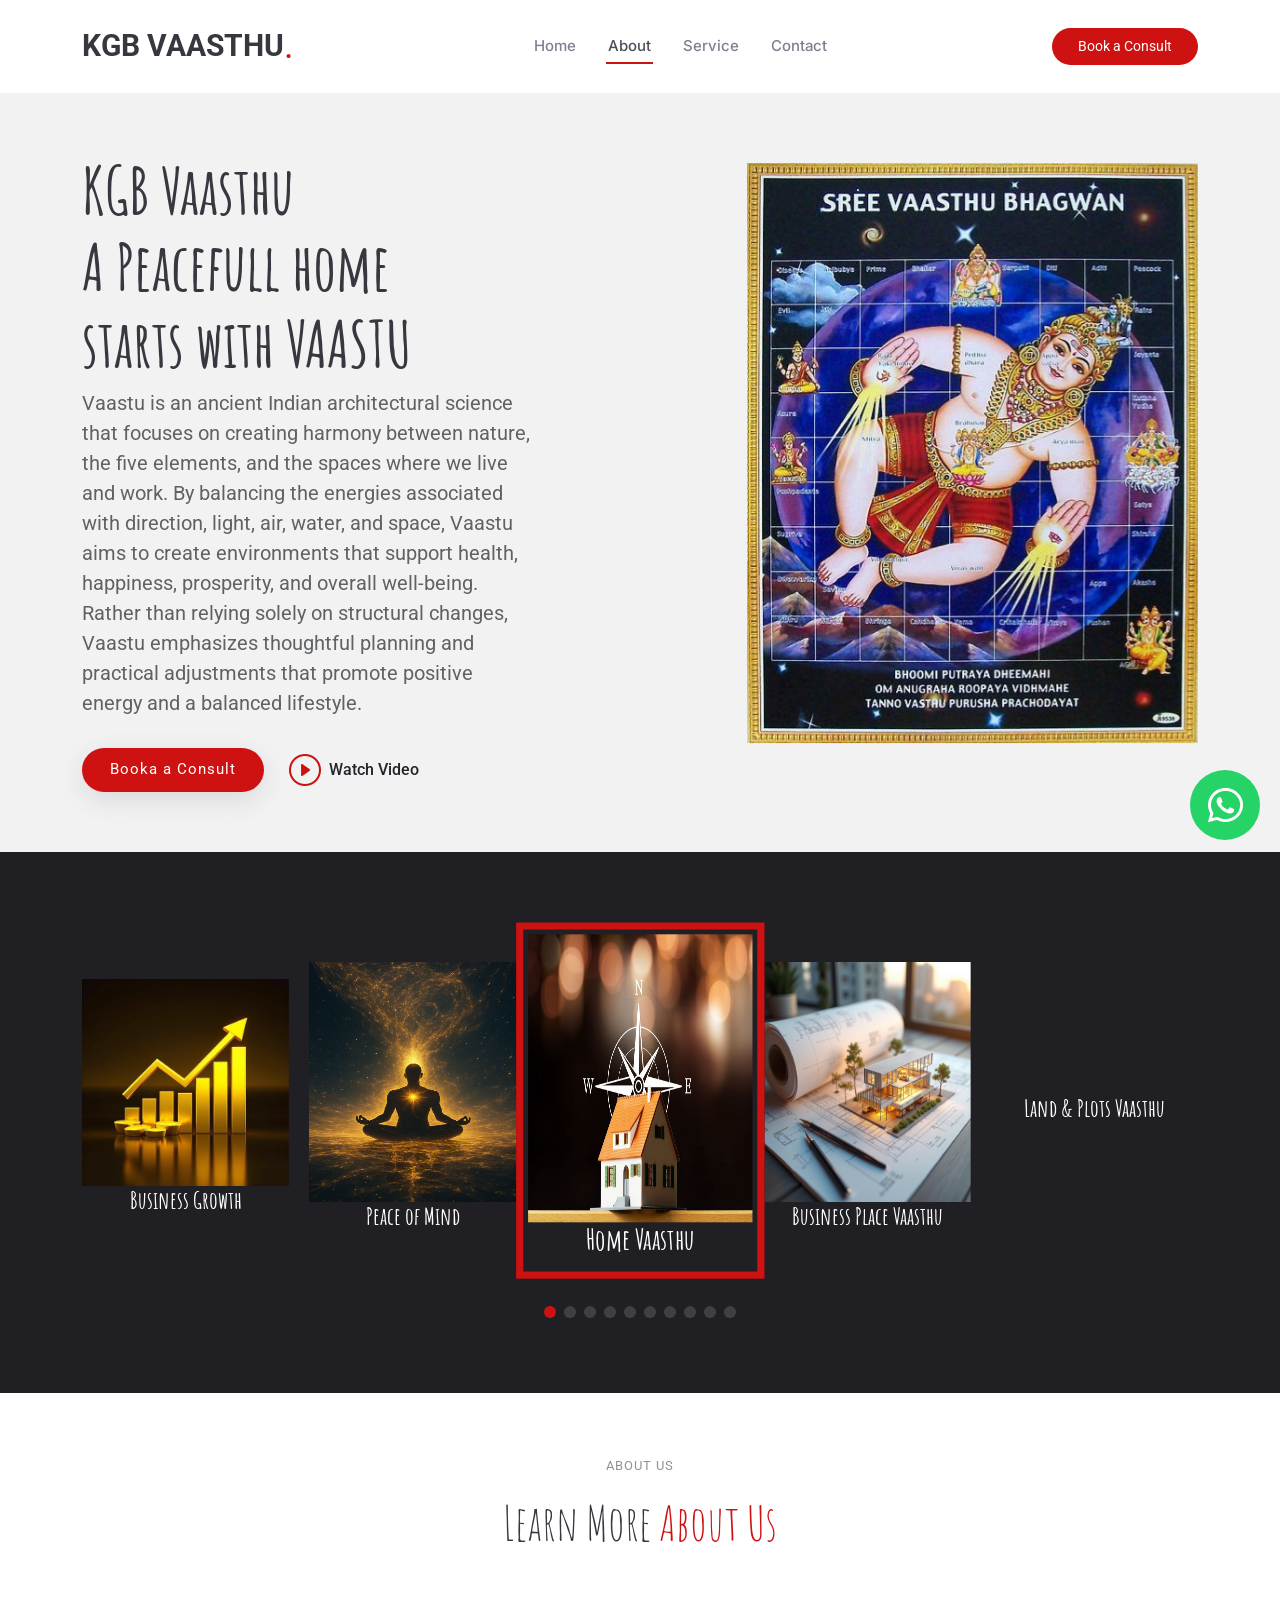
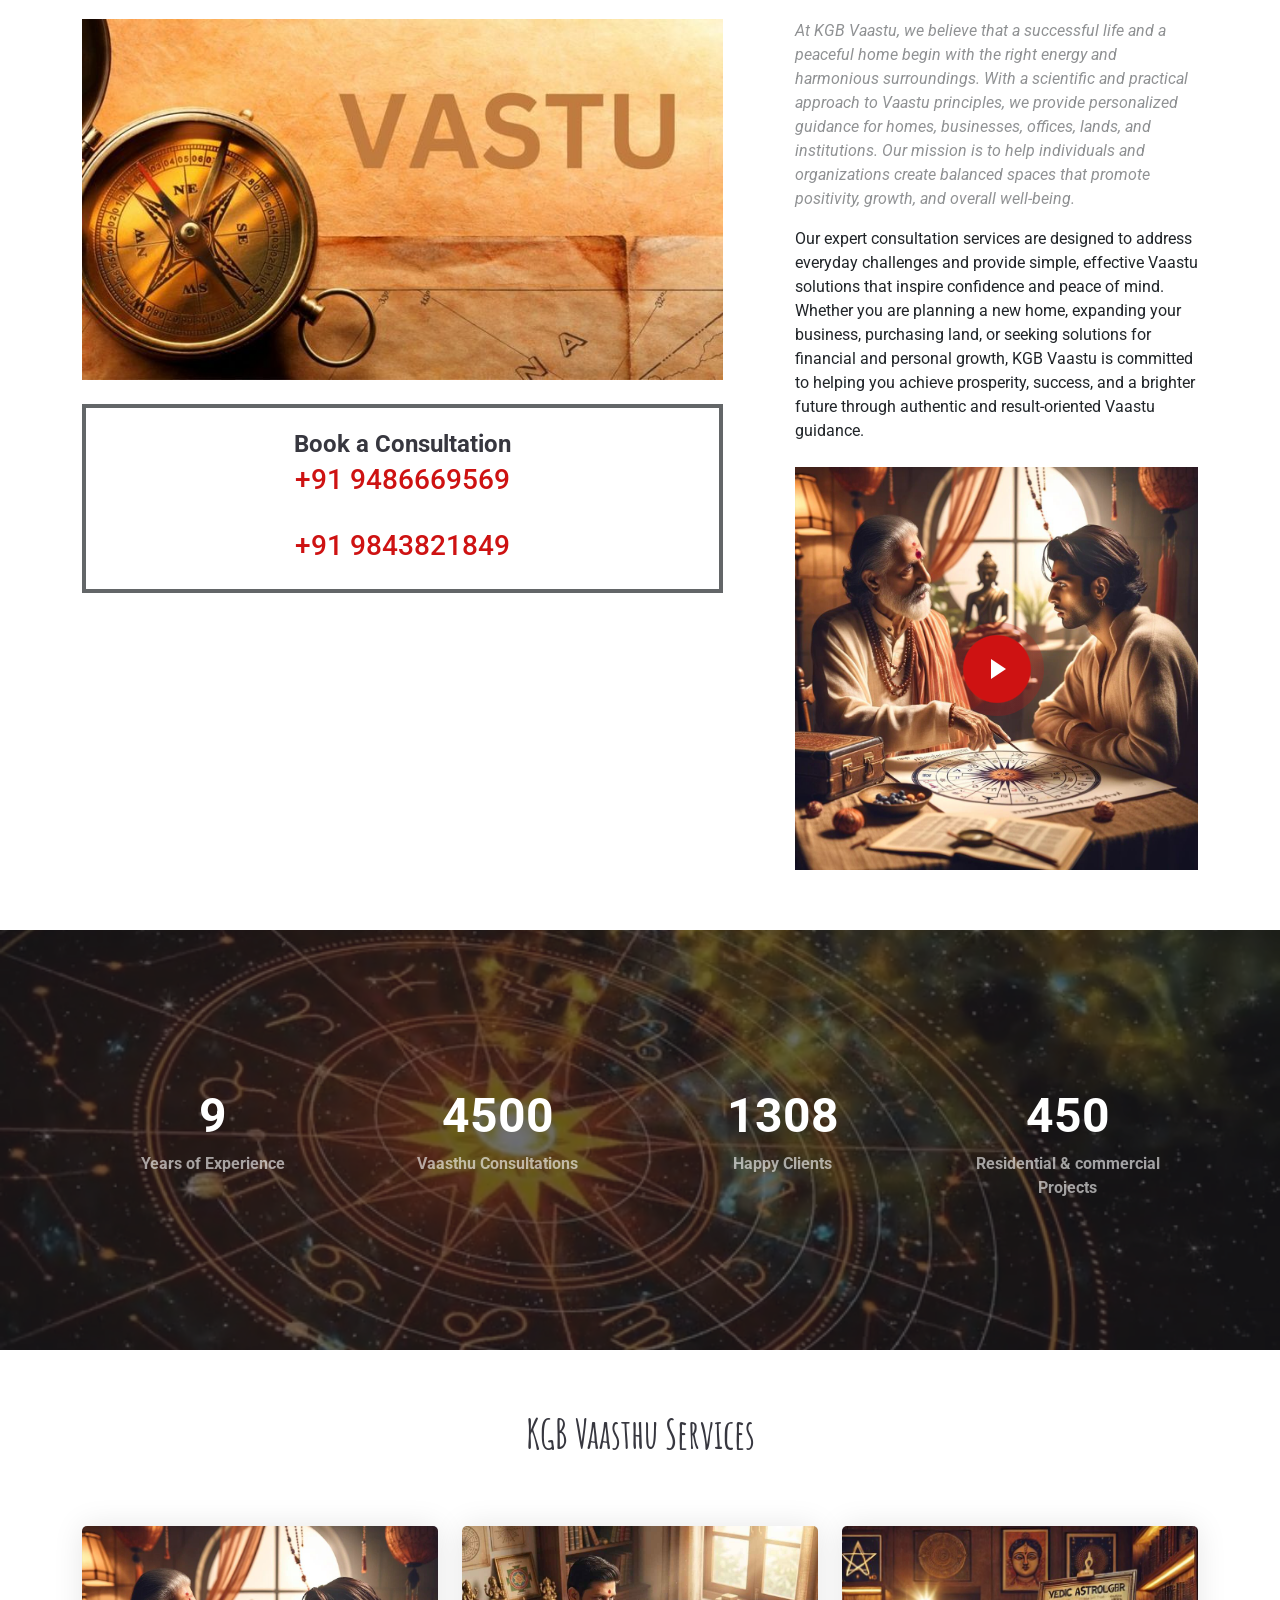
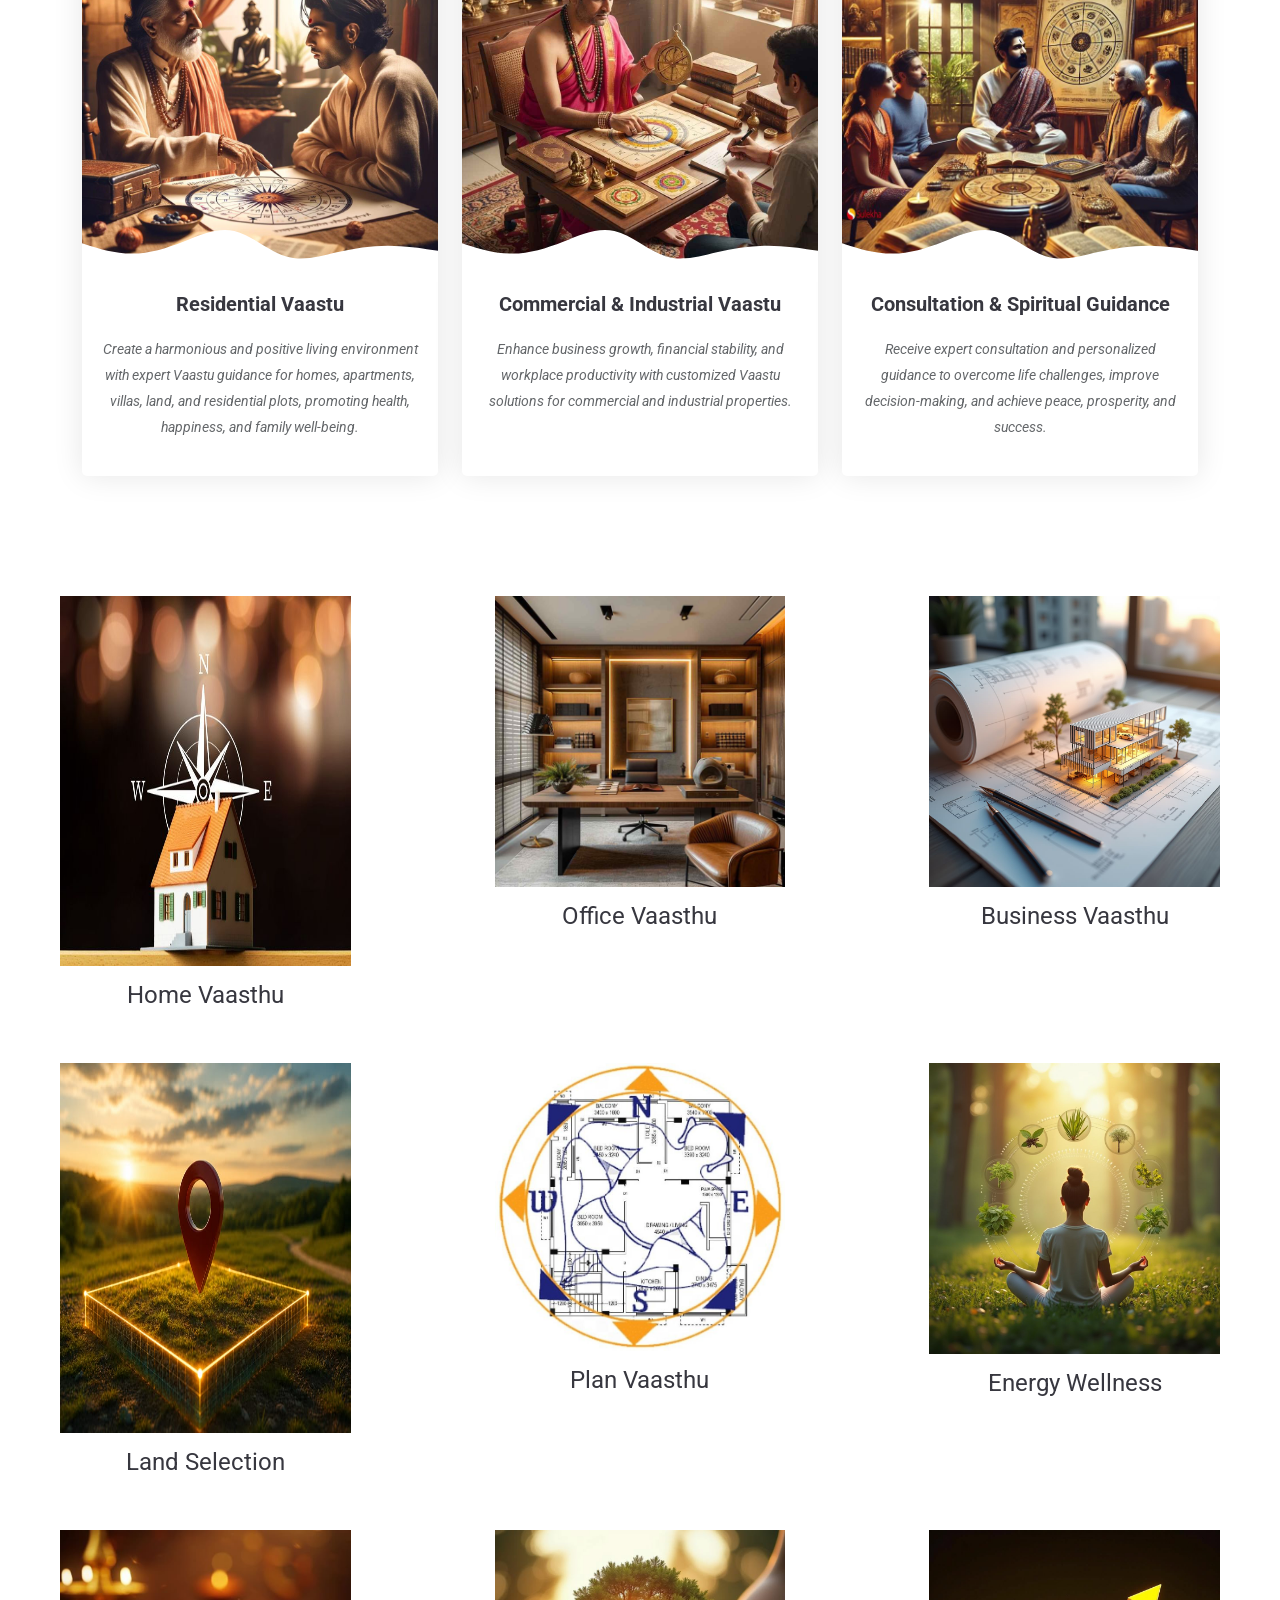
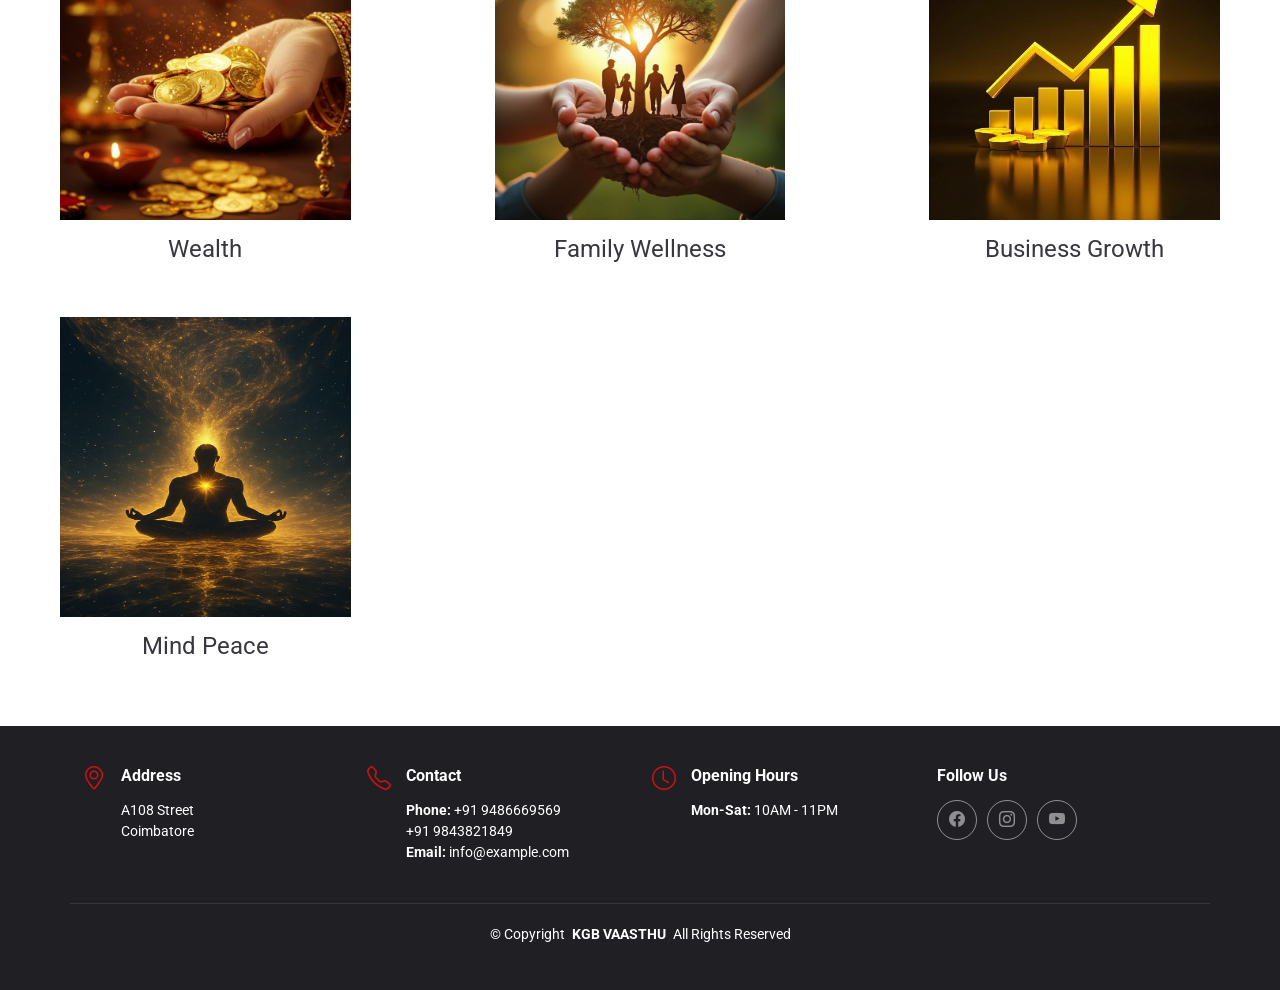
==== commit 85cb578f: "Whatsapp icon added" ====
--- a/about.html
+++ b/about.html
@@ -26,6 +26,9 @@
   <link href="assets/vendor/aos/aos.css" rel="stylesheet">
   <link href="assets/vendor/glightbox/css/glightbox.min.css" rel="stylesheet">
   <link href="assets/vendor/swiper/swiper-bundle.min.css" rel="stylesheet">
+
+  <link rel="stylesheet"
+      href="https://cdnjs.cloudflare.com/ajax/libs/font-awesome/6.7.2/css/all.min.css">
 
   <!-- Main CSS File -->
   <link href="assets/css/main.css" rel="stylesheet">
@@ -513,7 +516,14 @@
     </section><!-- /Menu Section -->
 
    
-    
+      <!-- whatsapp div -->
+     <div>
+  <a href="https://wa.me/919486669569?text=Hello%20KGB%20Vaasthu,%0A%0AI%20visited%20your%20website%20and%20would%20like%20to%20know%20more%20about%20your%20Vaasthu%20consultation%20services.%20I%20am%20interested%20in%20guidance%20for%20my%20home,%20office,%20business,%20or%20property.%20Please%20share%20the%20consultation%20process,%20available%20services,%20and%20how%20I%20can%20book%20an%20appointment.%20Thank%20you!" class="btn-whatsapp-pulse">
+    <i class="fa-brands fa-whatsapp" style="color: #ffffff;"></i>
+  </a>
+</div>
+
+<!-- whatsapp div end -->
 
    
 
--- a/assets/css/main.css
+++ b/assets/css/main.css
@@ -1655,4 +1655,45 @@
 --------------------------------------------------------------*/
 .starter-section {
   /* Add your styles here */
-}+}
+
+.btn-whatsapp-pulse {
+  background: #25d366;
+  color: #fff;
+  position: fixed;
+  bottom: 60px;
+  right: 20px;
+  font-size: 40px;
+  display: flex;
+  justify-content: center;
+  align-items: center;
+  width: 0;
+  height: 0;
+  padding: 35px;
+  border-radius: 50%;
+  animation-name: pulse;
+  animation-duration: 1.5s;
+  animation-timing-function: ease-out;
+  animation-iteration-count: infinite;
+}
+
+@keyframes pulse {
+  0% {
+    transform: scale(0.95);
+    box-shadow: 0 0 0 0 rgba(0, 230, 118, 0.7);
+  }
+
+  70% {
+    transform: scale(1);
+    box-shadow: 0 0 0 18px rgba(0, 230, 118, 0);
+  }
+
+  100% {
+    transform: scale(0.95);
+    box-shadow: 0 0 0 0 rgba(0, 230, 118, 0);
+  }
+}
+
+.btn-whatsapp-pulse {
+  text-decoration: none;
+}
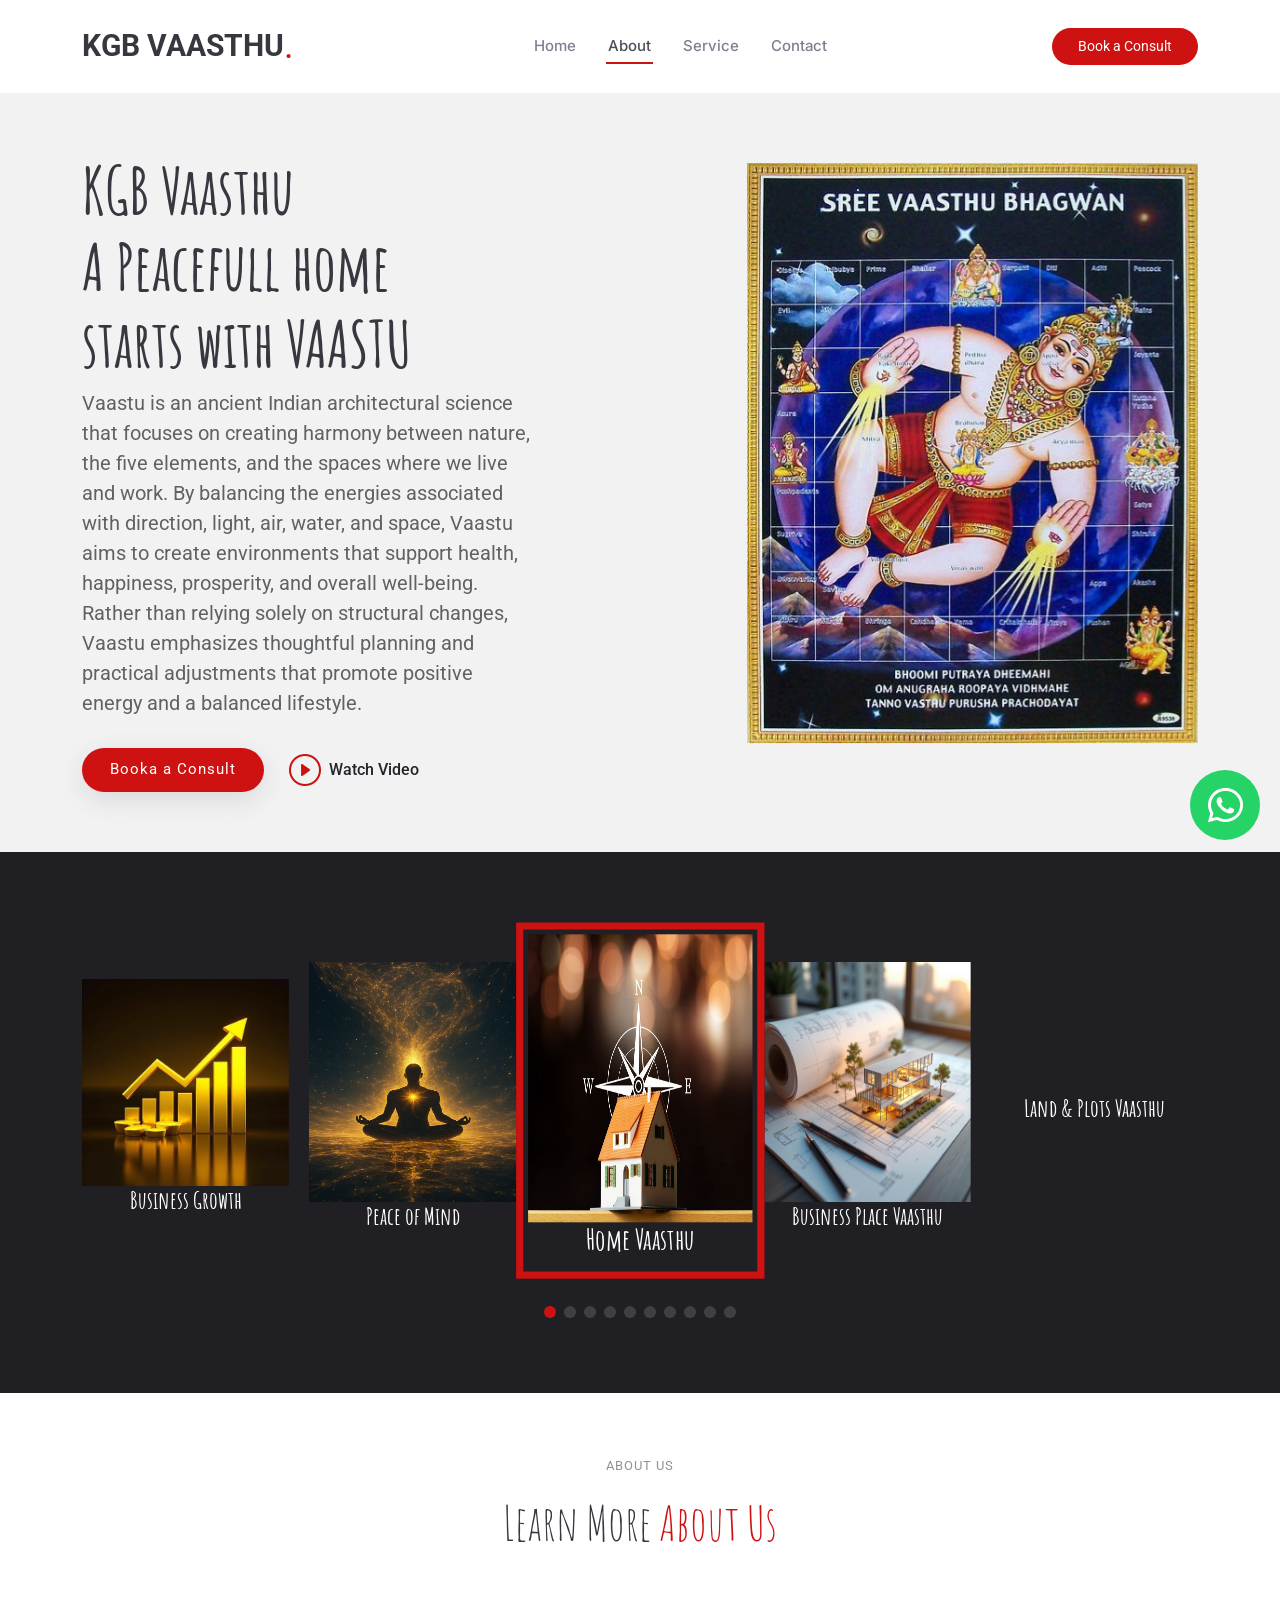
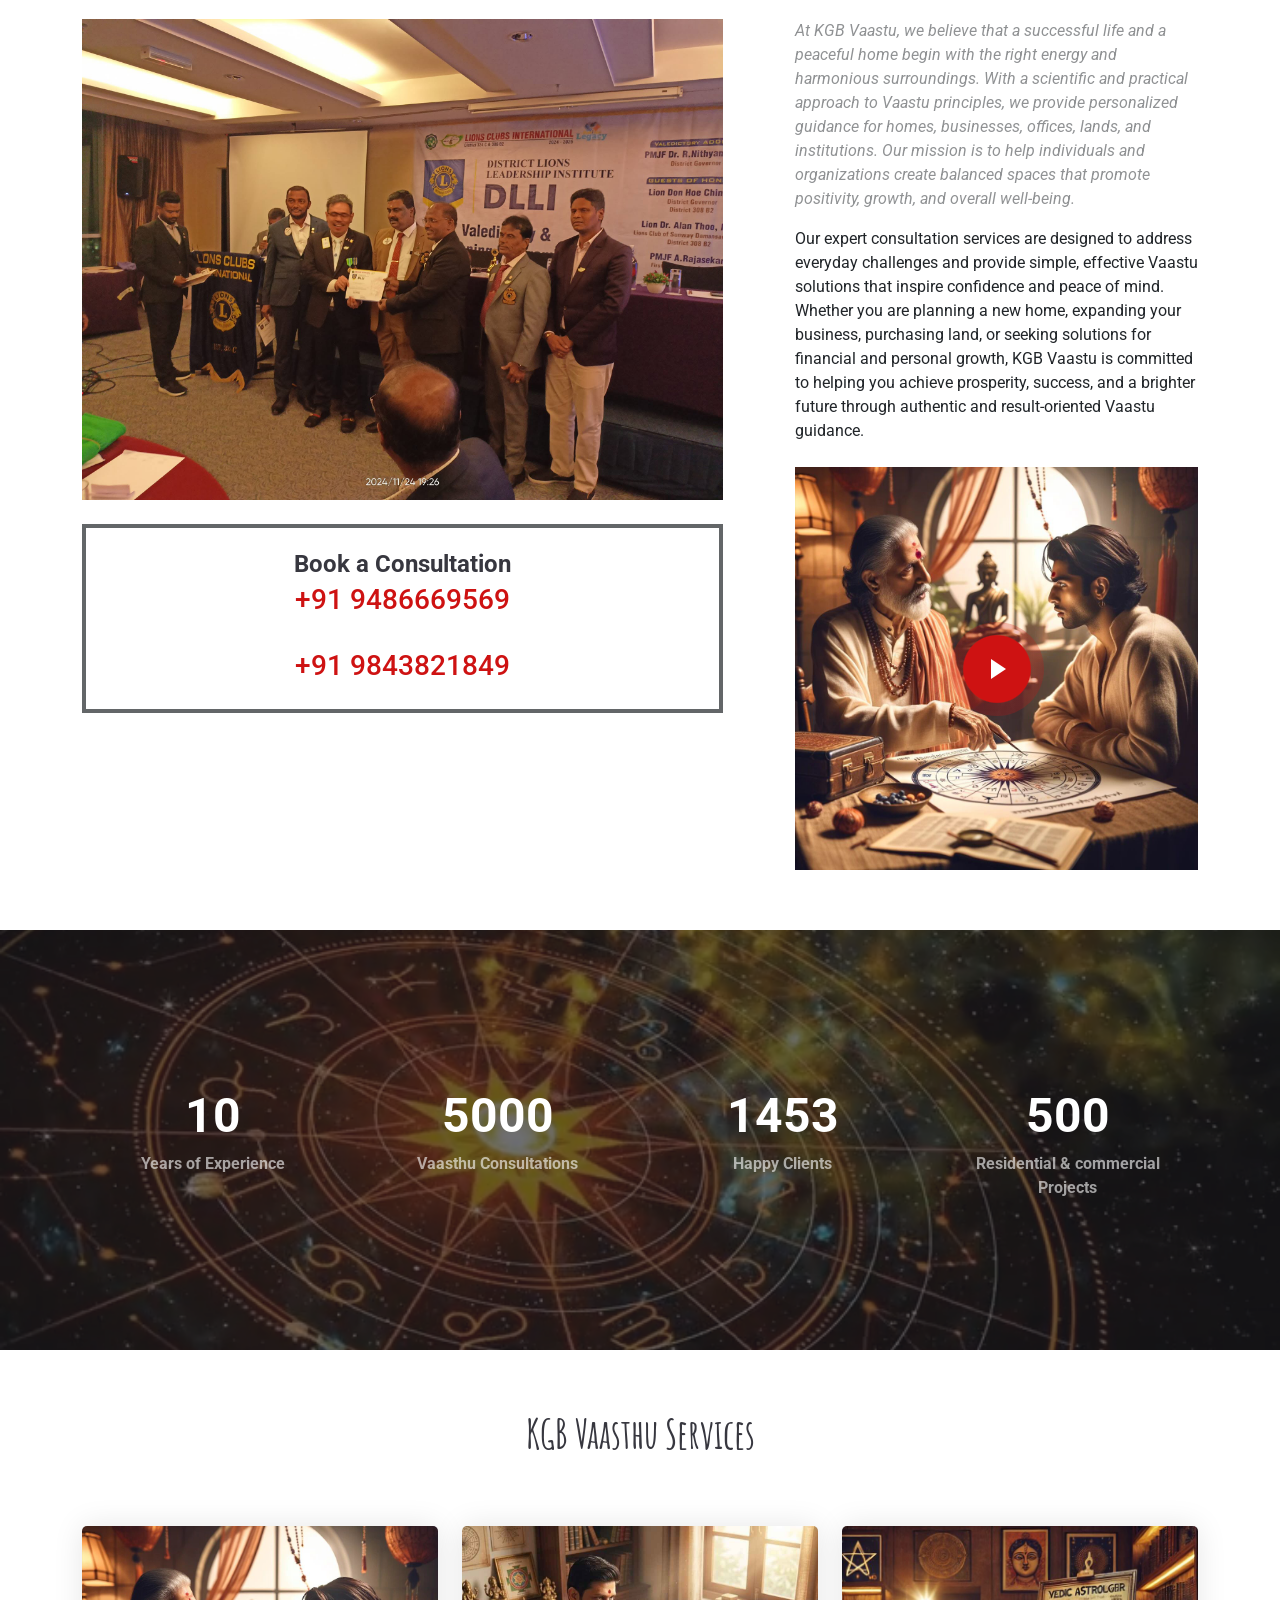
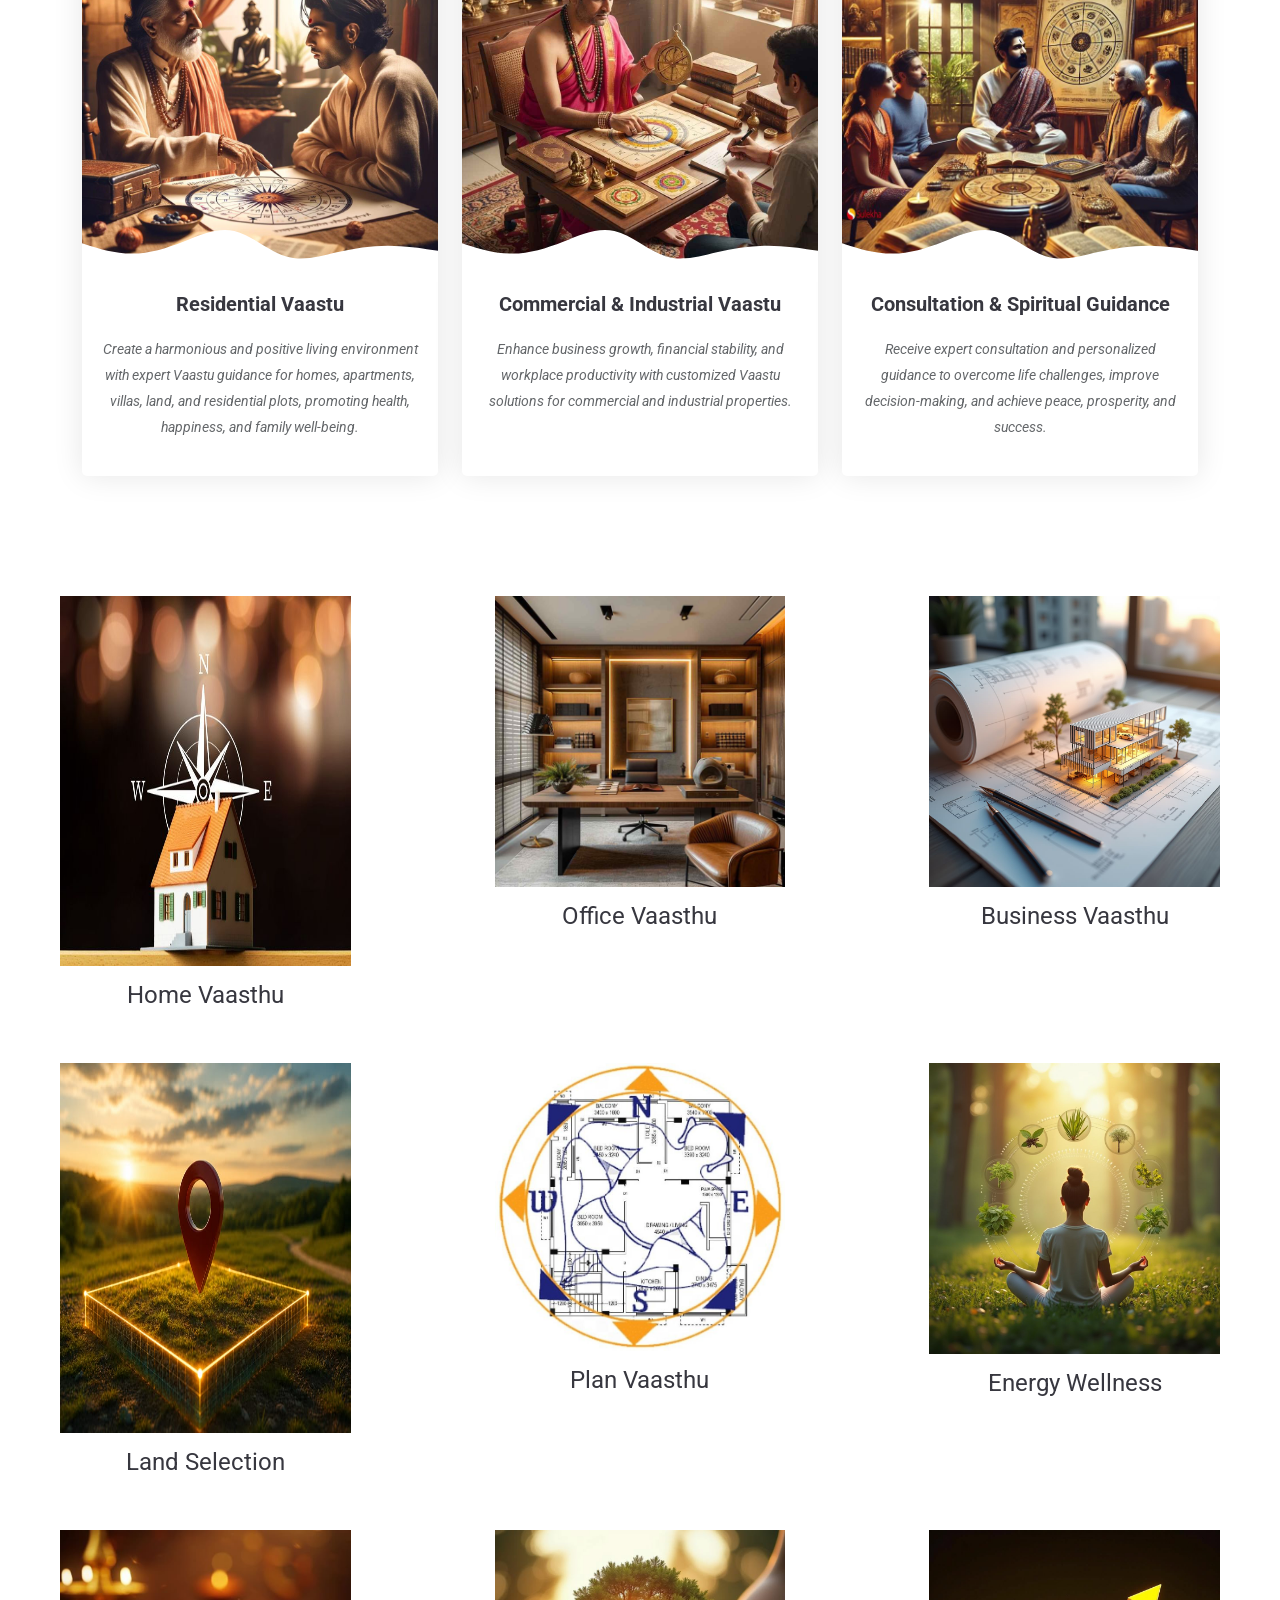
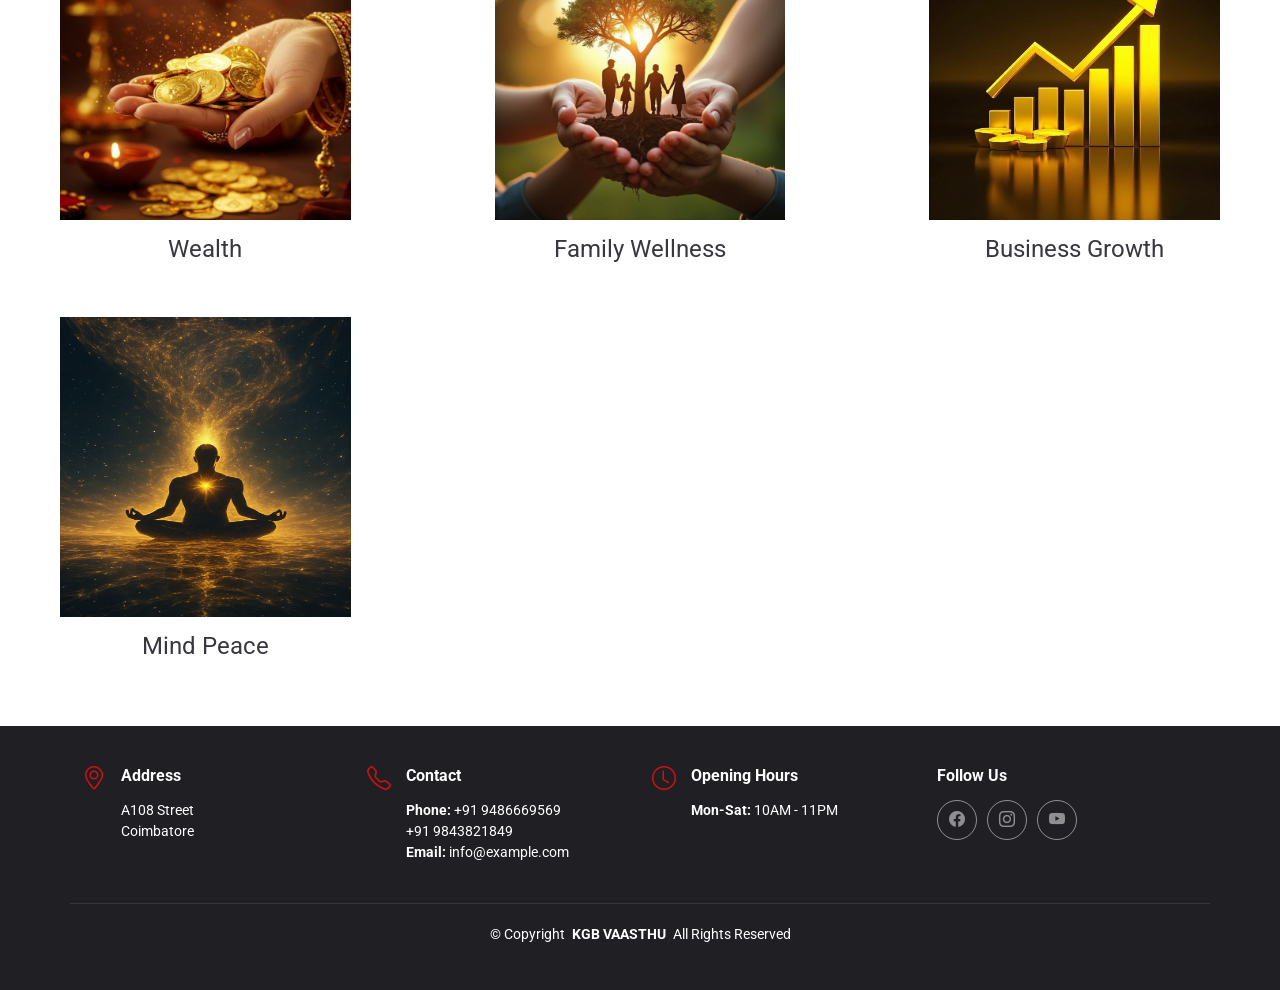
==== commit 6816a6b1: "Service page images added" ====
--- a/about.html
+++ b/about.html
@@ -10,7 +10,7 @@
   <meta name="keywords" content="">
 
   <!-- Favicons -->
-  <link href="assets/img/favicon.png" rel="icon">
+  <!-- <link href="assets/img/favicon.png" rel="icon"> -->
   <link href="assets/img/apple-touch-icon.png" rel="apple-touch-icon">
 
   <!-- Fonts -->
@@ -210,7 +210,7 @@
         <div class="row gy-4">
           <!-- <div class="col-lg-7" data-aos="fade-up" data-aos-delay="100"> -->
              <div class="col-lg-7">
-            <img src="assets/img/aboutus.jpg" class="img-fluid mb-4" alt="">
+            <img src="assets/img/gallery/kgb-profile1.jpg" class="img-fluid mb-4" alt="">
             <div class="book-a-table">
               <h3>Book a Consultation</h3>
               <p>+91 9486669569</p><br>
--- a/assets/css/main.css
+++ b/assets/css/main.css
@@ -1437,8 +1437,9 @@
 --------------------------------------------------------------*/
 .book-a-table .reservation-img {
   min-height: 500px;
-  background-size: cover;
+  background-size:contain;
   background-position: center;
+  background-repeat: no-repeat;
 }
 
 .book-a-table .reservation-form-bg {
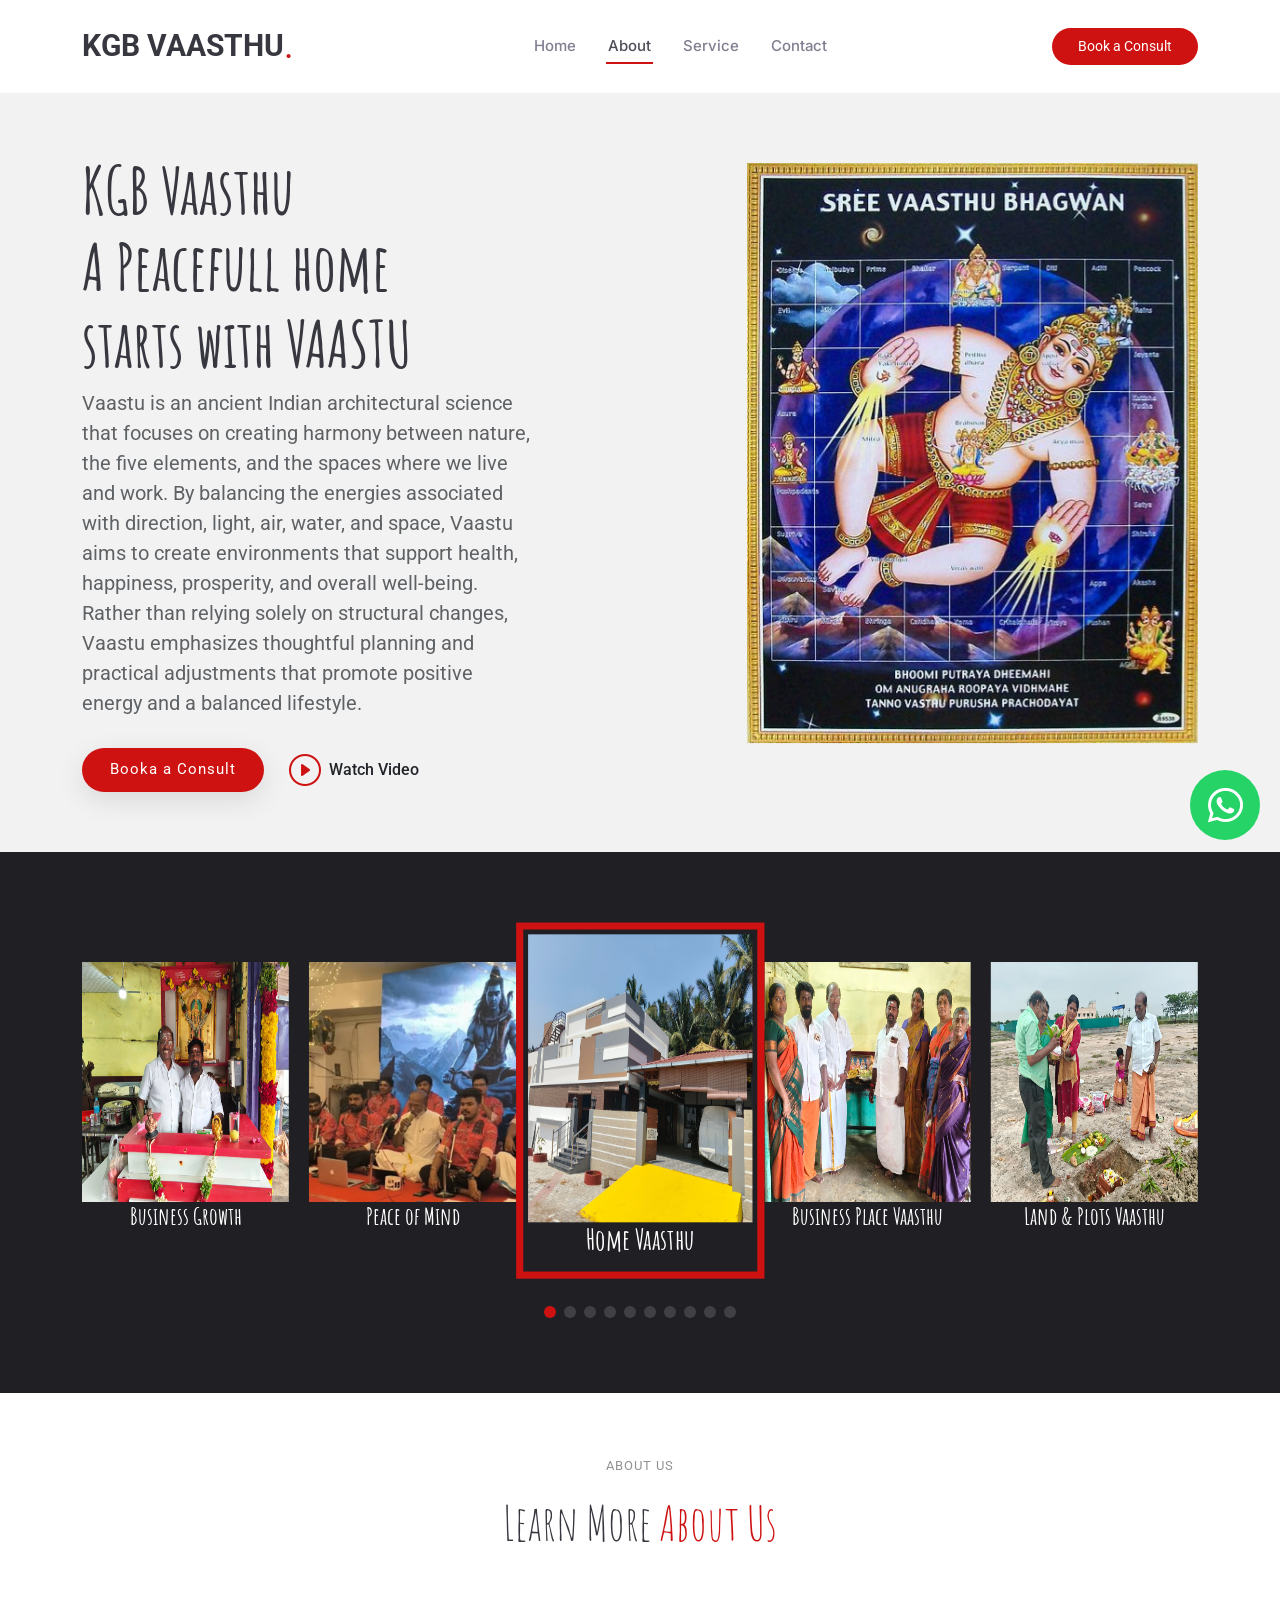
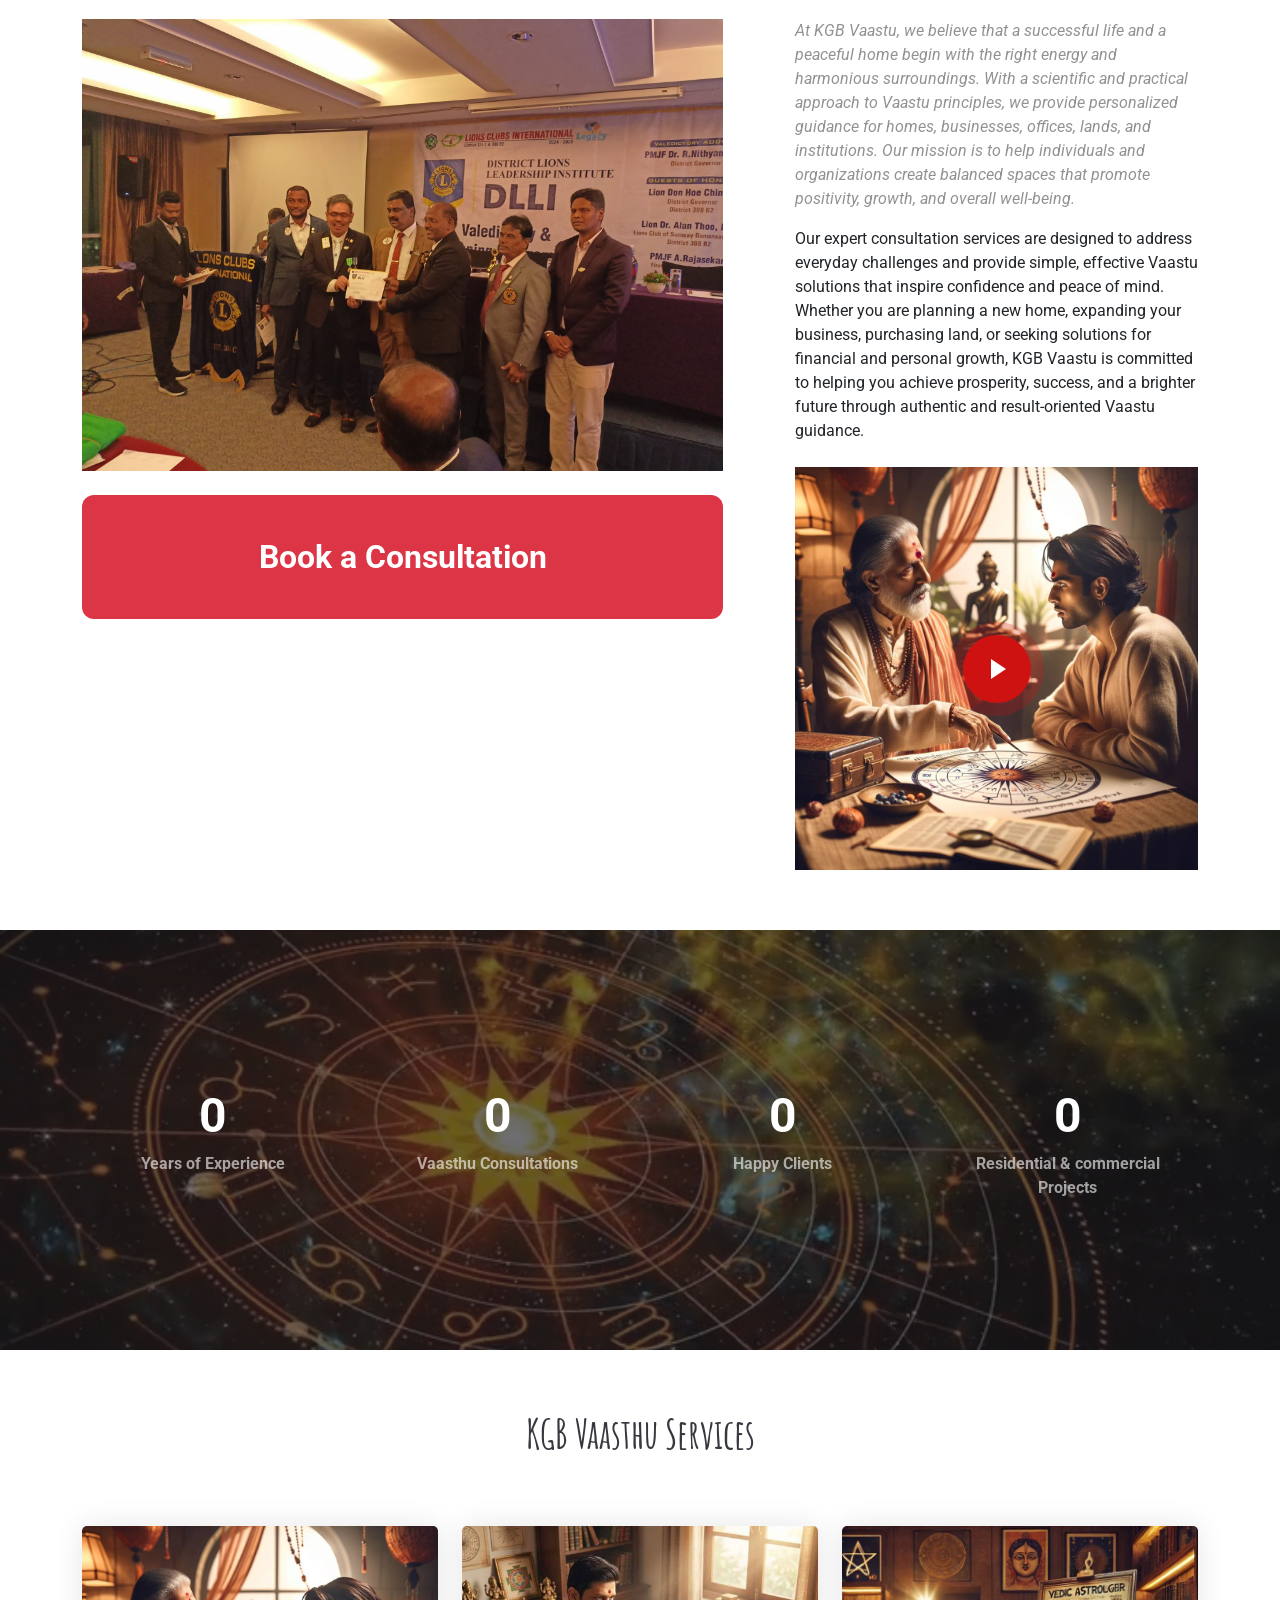
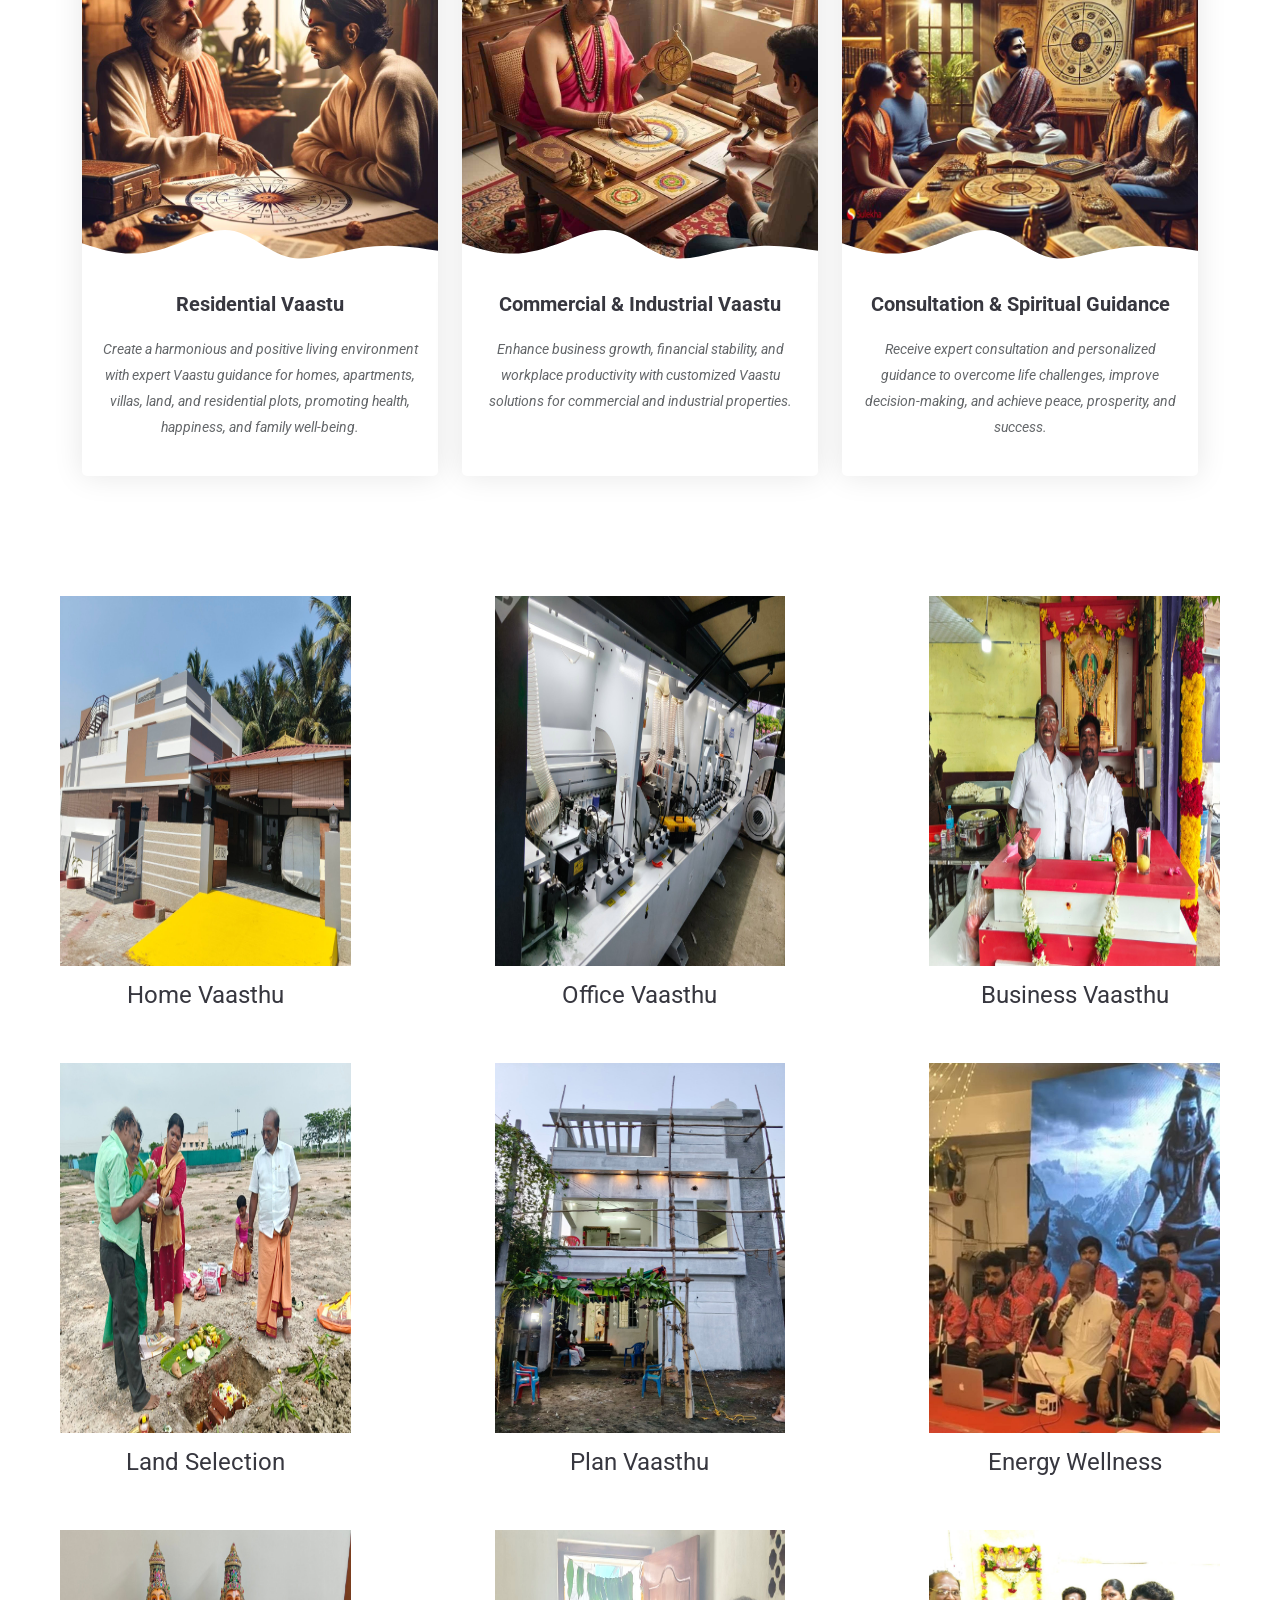
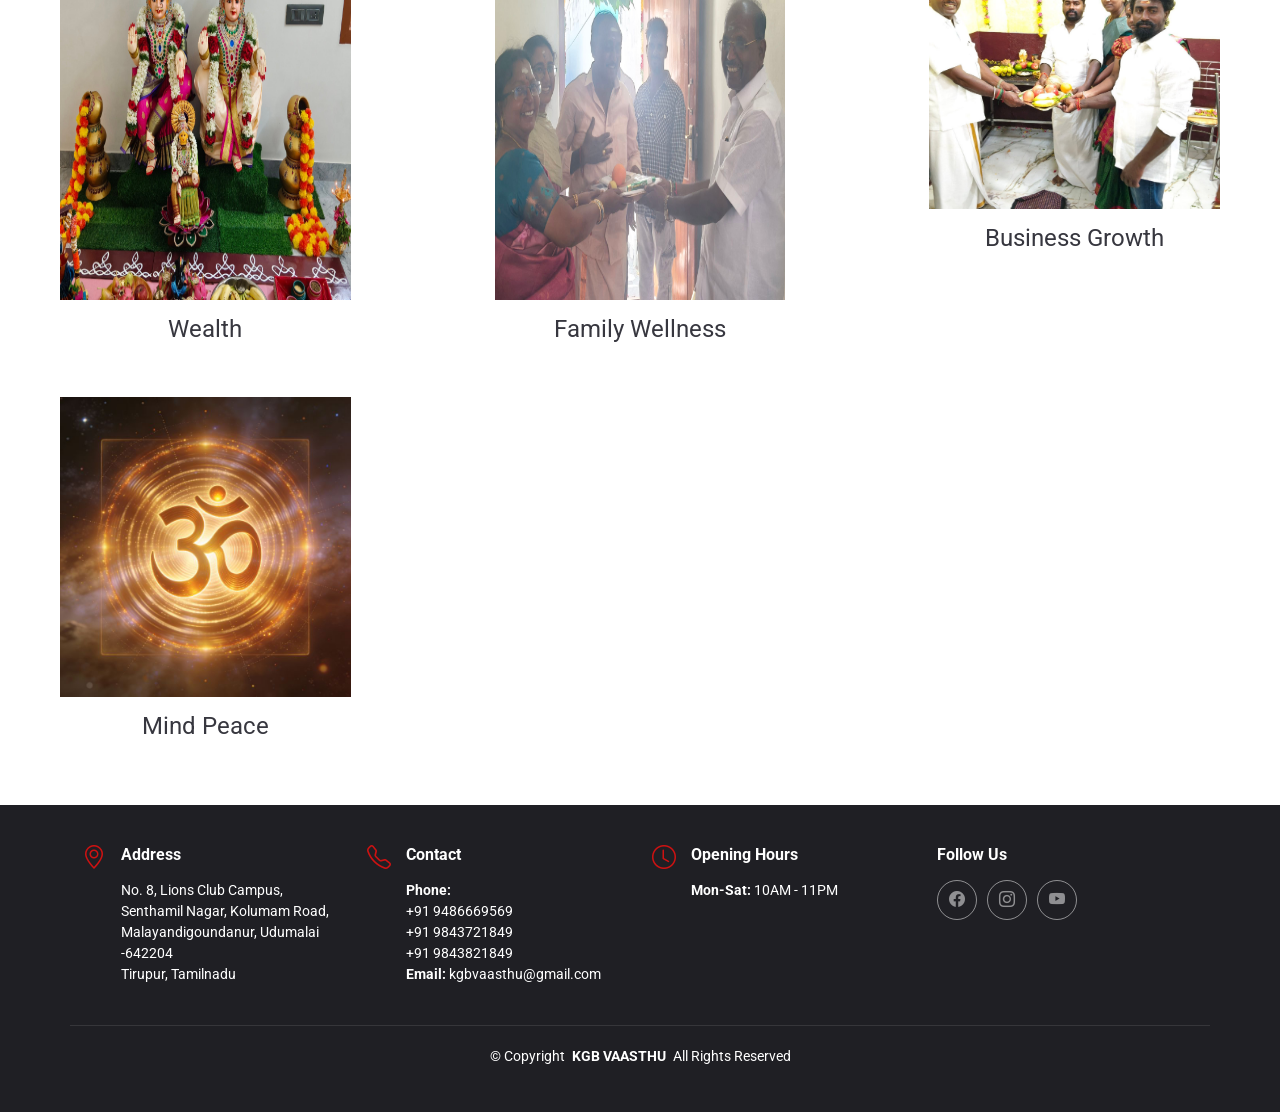
==== commit 403cca70: "Images & Address Updated" ====
--- a/about.html
+++ b/about.html
@@ -124,7 +124,7 @@
         <p><span>Check</span> <span class="description-title">Our Gallery</span></p>
       </div>End Section Title -->
 
-      <div class="container" data-aos="fade-up" data-aos-delay="100">
+      <div class="container" data-aos="fade-up">
 
         <div class="swiper init-swiper">
           <script type="application/json" class="swiper-config">
@@ -159,34 +159,34 @@
           </script>
           <div class="swiper-wrapper align-items-center">
             <div class="swiper-slide"><a class="glightbox" data-gallery="images-gallery"
-                href="assets/img/gallery/gallery-1.jpg"><img src="assets/img/gallery/homevasthu1.jpg" class="img-fluid"
+                href="assets/img/gallery/kgb1-home.jpg"><img src="assets/img/gallery/kgb1-home.jpg" class="img-fluid"
                   alt=""style="height: 240px; width:300px"></a><h4 class="fw-bold text-center">Home Vaasthu</h4></div>
             <div class="swiper-slide"><a class="glightbox" data-gallery="images-gallery"
-                href="assets/img/gallery/gallery-2.jpg"><img src="assets/img/gallery/businessplacevasthu.jpg" class="img-fluid"
+                href="assets/img/gallery/kgb1-businessplacevasthu1.jpg"><img src="assets/img/gallery/kgb1-businessplacevasthu1.jpg" class="img-fluid"
                   alt=""style="height: 240px; width:300px"></a><h4 class="fw-bold text-center">Business Place Vaasthu</h4></div>
             <div class="swiper-slide"><a class="glightbox" data-gallery="images-gallery"
-                href="assets/img/gallery/gallery-3.jpg"><img src="assets/img/gallery/gallery-3.jpg" class="img-fluid"
-                  alt=""></a><h4 class="fw-bold text-center">Land & Plots Vaasthu</h4></div>
-            <div class="swiper-slide"><a class="glightbox" data-gallery="images-gallery"
-                href="assets/img/gallery/gallery-4.jpg"><img src="assets/img/gallery/officeplacevasthu.jpg" class="img-fluid"
+                href="assets/img/gallery/kgb1-landselectionvasthu.jpg"><img src="assets/img/gallery/kgb1-landselectionvasthu.jpg" class="img-fluid"
+                  alt="" style="height: 240px; width:300px"></a><h4 class="fw-bold text-center">Land & Plots Vaasthu</h4></div>
+            <div class="swiper-slide"><a class="glightbox" data-gallery="images-gallery"
+                href="assets/img/gallery/kgb1-business.jpg"><img src="assets/img/gallery/kgb1-business.jpg" class="img-fluid"
                   alt=""></a><h4 class="fw-bold text-center">Financial & Office Vaasthu</h4></div>
             <div class="swiper-slide"><a class="glightbox" data-gallery="images-gallery"
-                href="assets/img/gallery/gallery-5.jpg"><img src="assets/img/gallery/landselect.jpg" class="img-fluid"
+                href="assets/img/gallery/kgb1-businessplace1.jpg"><img src="assets/img/gallery/kgb1-businessplace1.jpg" class="img-fluid"
                   alt=""style="height: 240px; width:300px"></a><h4 class="fw-bold text-center">Industrial Vaasthu</h4></div>
             <div class="swiper-slide"><a class="glightbox" data-gallery="images-gallery"
-                href="assets/img/gallery/gallery-6.jpg"><img src="assets/img/gallery/gallery-6.jpg" class="img-fluid"
-                  alt=""></a><h4 class="fw-bold text-center">Astrology Consultation</h4></div>
-            <div class="swiper-slide"><a class="glightbox" data-gallery="images-gallery"
-                href="assets/img/gallery/gallery-7.jpg"><img src="assets/img/gallery/wealth.jpg" class="img-fluid"
-                  alt=""></a><h4 class="fw-bold text-center">Wealth</h4></div>
-            <div class="swiper-slide"><a class="glightbox" data-gallery="images-gallery"
-                href="assets/img/gallery/gallery-8.jpg"><img src="assets/img/gallery/energywellness.jpg" class="img-fluid"
-                  alt=""></a><h4 class="fw-bold text-center">Prosperity</h4></div>
+                href="assets/img/gallery/kgb1-astrology.jpg"><img src="assets/img/gallery/kgb1-astrology.jpg" class="img-fluid"
+                  alt="" style="height: 240px; width:300px"></a><h4 class="fw-bold text-center">Astrology Consultation</h4></div>
+            <div class="swiper-slide"><a class="glightbox" data-gallery="images-gallery"
+                href="assets/img/gallery/kgb1-homevasthu.jpg"><img src="assets/img/gallery/kgb1-homevasthu.jpg" class="img-fluid"
+                  alt="" style="height: 240px; width:300px"></a><h4 class="fw-bold text-center">Wealth</h4></div>
+            <div class="swiper-slide"><a class="glightbox" data-gallery="images-gallery"
+                href="assets/img/gallery/kgb-godidol.jpg"><img src="assets/img/gallery/kgb-godidol.jpg" class="img-fluid"
+                  alt="" style="height: 240px; width:300px"></a><h4 class="fw-bold text-center">Prosperity</h4></div>
                   <div class="swiper-slide"><a class="glightbox" data-gallery="images-gallery"
-                href="assets/img/gallery/gallery-8.jpg"><img src="assets/img/gallery/businessgrowth.jpg" class="img-fluid"
-                  alt=""></a><h4 class="fw-bold text-center">Business Growth</h4></div>
+                href="assets/img/gallery/kgb1-businessplacevasthu.jpg"><img src="assets/img/gallery/kgb1-businessplacevasthu.jpg" class="img-fluid"
+                  alt="" style="height: 240px; width:300px"></a><h4 class="fw-bold text-center">Business Growth</h4></div>
                   <div class="swiper-slide"><a class="glightbox" data-gallery="images-gallery"
-                href="assets/img/gallery/gallery-8.jpg"><img src="assets/img/gallery/mindpeace.jpg" class="img-fluid" style="height: 240px; width:300px"
+                href="assets/img/gallery/kgb1-energy.jpg"><img src="assets/img/gallery/kgb1-energy.jpg" class="img-fluid" style="height: 240px; width:300px"
                   alt=""></a><h4 class="fw-bold text-center">Peace of Mind</h4></div>
           </div>
           <div class="swiper-pagination"></div>
@@ -211,11 +211,16 @@
           <!-- <div class="col-lg-7" data-aos="fade-up" data-aos-delay="100"> -->
              <div class="col-lg-7">
             <img src="assets/img/gallery/kgb-profile1.jpg" class="img-fluid mb-4" alt="">
-            <div class="book-a-table">
+            <!-- <div class="book-a-table">
               <h3>Book a Consultation</h3>
               <p>+91 9486669569</p><br>
               <p>+91 9843821849</p>
-            </div>
+            </div> -->
+               <div class="book-a-table bg-danger">
+    <a href="contact.html#book-a-table" class="text-white fw-bold text-decoration-none d-block py-3 text-center fs-2">
+        Book a Consultation
+    </a>
+</div>
           </div>
           <div class="col-lg-5">
             <div class="content ps-0 ps-lg-5">
@@ -260,7 +265,7 @@
 
           <div class="col-lg-3 col-md-6">
             <div class="stats-item text-center w-100 h-100">
-              <span data-purecounter-start="0" data-purecounter-end="10" data-purecounter-duration="1"
+              <span data-purecounter-start="0" data-purecounter-end="19" data-purecounter-duration="1"
                 class="purecounter"></span>
               <p>Years of Experience</p>
             </div>
@@ -276,7 +281,7 @@
 
           <div class="col-lg-3 col-md-6">
             <div class="stats-item text-center w-100 h-100">
-              <span data-purecounter-start="0" data-purecounter-end="1453" data-purecounter-duration="1"
+              <span data-purecounter-start="0" data-purecounter-end="3453" data-purecounter-duration="1"
                 class="purecounter"></span>
               <p>Happy Clients</p>
             </div>
@@ -288,7 +293,8 @@
                 class="purecounter"></span>
               <p>Residential & commercial Projects</p>
             </div>
-          </div><!-- End Stats Item -->
+          </div>
+          <!-- End Stats Item -->
 
         </div>
 
@@ -315,7 +321,7 @@
                 <img src="assets/img/consultation1.jpg" class="img-fluid" alt="">
                 <div class="social">
                  
-                  <a href="https://www.facebook.com/share/19G3YugwEx/" target="_blank"><i class="bi bi-facebook"></i></a>
+                  <a href="https://www.facebook.com/kgb.vaasthu.5" target="_blank"><i class="bi bi-facebook"></i></a>
                   <a href="https://www.instagram.com/kgbvaasthu/?hl=en" target="_blank"><i class="bi bi-instagram"></i></a>
                   <a href="https://www.youtube.com/@kgbvaasthu597" target="_blank"><i class="bi bi-youtube"></i></a>
                 </div>
@@ -333,7 +339,7 @@
               <div class="member-img">
                 <img src="assets/img/consultation2.jpg" class="img-fluid" alt="">
                 <div class="social">
-                     <a href="https://www.facebook.com/share/19G3YugwEx/" target="_blank"><i class="bi bi-facebook"></i></a>
+                     <a href="https://www.facebook.com/kgb.vaasthu.5" target="_blank"><i class="bi bi-facebook"></i></a>
                   <a href="https://www.instagram.com/kgbvaasthu/?hl=en" target="_blank"><i class="bi bi-instagram"></i></a>
                   <a href="https://www.youtube.com/@kgbvaasthu597" target="_blank"><i class="bi bi-youtube"></i></a>
                 </div>
@@ -351,7 +357,7 @@
               <div class="member-img">
                 <img src="assets/img/consultation3.jpg" class="img-fluid" alt="">
                 <div class="social">
-                    <a href="https://www.facebook.com/share/19G3YugwEx/" target="_blank"><i class="bi bi-facebook"></i></a>
+                    <a href="https://www.facebook.com/kgb.vaasthu.5" target="_blank"><i class="bi bi-facebook"></i></a>
                   <a href="https://www.instagram.com/kgbvaasthu/?hl=en" target="_blank"><i class="bi bi-instagram"></i></a>
                   <a href="https://www.youtube.com/@kgbvaasthu597" target="_blank"><i class="bi bi-youtube"></i></a>
                 </div>
@@ -386,7 +392,7 @@
             <div class="row gy-5">
 
               <div class="col-lg-4 menu-item">
-                <a href="assets/img/gallery/homevasthu1.jpg" class="glightbox"><img src="assets/img/gallery/homevasthu1.jpg"
+                <a href="assets/img/gallery/kgb1-home.jpg" class="glightbox"><img src="assets/img/gallery/kgb1-home.jpg"
                     class="menu-img img-fluid" alt="" style="width: 500px; height:370px"></a>
                 <h4>Home Vaasthu</h4>
                 <!-- <p class="ingredients">
@@ -398,8 +404,8 @@
               </div><!-- Menu Item -->
 
               <div class="col-lg-4 menu-item">
-                <a href="assets/img/gallery/officeplacevasthu.jpg" class="glightbox"><img src="assets/img/gallery/officeplacevasthu.jpg"
-                    class="menu-img img-fluid" alt=""></a>
+                <a href="assets/img/gallery/kgb1-businessplace1.jpg" class="glightbox"><img src="assets/img/gallery/kgb1-businessplace1.jpg"
+                    class="menu-img img-fluid" alt="" style="width: 500px; height:370px"></a>
                 <h4>Office Vaasthu</h4>
                 <!-- <p class="ingredients">
                   Lorem, deren, trataro, filede, nerada
@@ -410,8 +416,7 @@
               </div><!-- Menu Item -->
 
               <div class="col-lg-4 menu-item">
-                <a href="assets/img/gallery/businessplacevasthu.jpg" class="glightbox"><img src="assets/img/gallery/businessplacevasthu.jpg"
-                    class="menu-img img-fluid" alt=""></a>
+                <a href="assets/img/gallery/kgb1-businessplacevasthu.jpg" class="glightbox"><img src="assets/img/gallery/kgb1-businessplacevasthu.jpg" class="menu-img img-fluid" alt="" style="width: 500px; height:370px"></a>
                 <h4>Business Vaasthu</h4>
                 <!-- <p class="ingredients">
                   Lorem, deren, trataro, filede, nerada
@@ -422,7 +427,7 @@
               </div><!-- Menu Item -->
 
               <div class="col-lg-4 menu-item">
-                <a href="assets/img/gallery/landselect.jpg" class="glightbox"><img src="assets/img/gallery/landselect.jpg"
+                <a href="assets/img/gallery/kgb1-landselectionvasthu.jpg" class="glightbox"><img src="assets/img/gallery/kgb1-landselectionvasthu.jpg"
                     class="menu-img img-fluid" alt="" style="width: 500px; height:370px"></a>
                 <h4>Land Selection</h4>
                 <!-- <p class="ingredients">
@@ -434,8 +439,8 @@
               </div><!-- Menu Item -->
 
               <div class="col-lg-4 menu-item">
-                <a href="assets/img/gallery/planvasthu1.jpg" class="glightbox"><img src="assets/img/gallery/planvasthu1.jpg"
-                    class="menu-img img-fluid" alt=""></a>
+                <a href="assets/img/gallery/kgb1-planvasthu.jpg" class="glightbox"><img src="assets/img/gallery/kgb1-planvasthu.jpg"
+                    class="menu-img img-fluid" alt="" style="width: 500px; height:370px"></a>
                 <h4>Plan Vaasthu</h4>
                 <!-- <p class="ingredients">
                   Lorem, deren, trataro, filede, nerada
@@ -446,8 +451,8 @@
               </div><!-- Menu Item -->
 
               <div class="col-lg-4 menu-item">
-                <a href="assets/img/gallery/energywellness.jpg" class="glightbox"><img src="assets/img/gallery/energywellness.jpg"
-                    class="menu-img img-fluid" alt=""></a>
+                <a href="assets/img/gallery/kgb1-energy.jpg" class="glightbox"><img src="assets/img/gallery/kgb1-energy.jpg"
+                    class="menu-img img-fluid" alt="" style="width: 500px; height:370px"></a>
                 <h4>Energy Wellness</h4>
                 <!-- <p class="ingredients">
                   Lorem, deren, trataro, filede, nerada
@@ -457,8 +462,8 @@
                 </p> -->
               </div><!-- Menu Item -->
  <div class="col-lg-4 menu-item">
-                <a href="assets/img/gallery/wealth.jpg" class="glightbox"><img src="assets/img/gallery/wealth.jpg"
-                    class="menu-img img-fluid" alt=""></a>
+                <a href="assets/img/gallery/kgb-godidol.jpg" class="glightbox"><img src="assets/img/gallery/kgb-godidol.jpg"
+                    class="menu-img img-fluid" alt="" style="width: 500px; height:370px"></a>
                 <h4>Wealth<h4>
                 <!-- <p class="ingredients">
                   Lorem, deren, trataro, filede, nerada
@@ -469,8 +474,8 @@
               </div><!-- Menu Item -->
 
                 <div class="col-lg-4 menu-item">
-                <a href="assets/img/gallery/familywellness.jpg" class="glightbox"><img src="assets/img/gallery/familywellness.jpg"
-                    class="menu-img img-fluid" alt=""></a>
+                <a href="assets/img/gallery/kgb-housewarming.jpg" class="glightbox"><img src="assets/img/gallery/kgb-housewarming.jpg"
+                    class="menu-img img-fluid" alt="" style="width: 500px; height:370px"></a>
                 <h4>Family Wellness</h4>
                 <!-- <p class="ingredients">
                   Lorem, deren, trataro, filede, nerada
@@ -481,7 +486,7 @@
               </div><!-- Menu Item -->
 
               <div class="col-lg-4 menu-item">
-                <a href="assets/img/gallery/businessgrowth.jpg" class="glightbox"><img src="assets/img/gallery/businessgrowth.jpg"
+                <a href="assets/img/gallery/kgb1-business.jpg" class="glightbox"><img src="assets/img/gallery/kgb1-business.jpg"
                     class="menu-img img-fluid" alt=""></a>
                 <h4>Business Growth</h4>
                 <!-- <p class="ingredients">
@@ -493,7 +498,7 @@
               </div><!-- Menu Item -->
  
                <div class="col-lg-4 menu-item">
-                <a href="assets/img/gallery/mindpeace.jpg" class="glightbox"><img src="assets/img/gallery/mindpeace.jpg"
+                <a href="assets/img/youtubepic.jpg" class="glightbox"><img src="assets/img/youtubepic.jpg"
                     class="menu-img img-fluid" alt="" style="width: 500px; height:300px"></a>
                 <h4>Mind Peace</h4>
                 <!-- <p class="ingredients">
@@ -531,7 +536,7 @@
 
   </main>
 
-    <footer id="footer" class="footer dark-background">
+   <footer id="footer" class="footer dark-background">
 
     <div class="container">
       <div class="row gy-3">
@@ -539,9 +544,10 @@
           <i class="bi bi-geo-alt icon"></i>
           <div class="address">
             <h4>Address</h4>
-            <p>A108 Street</p>
-            <p>Coimbatore</p>
-            <p></p>
+            <p>No. 8, Lions Club Campus,</p>
+            <p>Senthamil Nagar, Kolumam Road,</p>
+            <p>Malayandigoundanur, Udumalai -642204</p>
+            <p>Tirupur, Tamilnadu</p>
           </div>
 
         </div>
@@ -551,9 +557,10 @@
           <div>
             <h4>Contact</h4>
             <p>
-              <strong>Phone:</strong> <span>+91 9486669569 </span><br>
-               <strong></strong> <span>+91 9843821849 </span><br>
-              <strong>Email:</strong> <span>info@example.com</span><br>
+              <strong>Phone:</strong><br> <span>+91 9486669569 </span><br>
+               <strong></strong> <span>+91 9843721849 </span><br>
+               <span>+91 9843821849 </span><br>
+              <strong>Email:</strong> <span>kgbvaasthu@gmail.com</span><br>
             </p>
           </div>
         </div>
@@ -572,7 +579,7 @@
         <div class="col-lg-3 col-md-6">
           <h4>Follow Us</h4>
           <div class="social-links d-flex">
-             <a href="https://www.facebook.com/share/19G3YugwEx/" target="_blank"><i class="bi bi-facebook"></i></a>
+             <a href="https://www.facebook.com/kgb.vaasthu.5" target="_blank"><i class="bi bi-facebook"></i></a>
                   <a href="https://www.instagram.com/kgbvaasthu/?hl=en" target="_blank"><i class="bi bi-instagram"></i></a>
                   <a href="https://www.youtube.com/@kgbvaasthu597" target="_blank"><i class="bi bi-youtube"></i></a>
           </div>
--- a/assets/css/main.css
+++ b/assets/css/main.css
@@ -259,7 +259,7 @@
   padding: 8px 26px;
   margin: 0;
   border-radius: 50px;
-  transition: 0.3s;
+  
 }
 
 .header .btn-getstarted:hover,
@@ -896,7 +896,7 @@
 /*--------------------------------------------------------------
 # About Section
 --------------------------------------------------------------*/
-.about h3 {
+/* .about h3 {
   font-weight: 700;
   font-size: 28px;
   margin-bottom: 20px;
@@ -919,8 +919,161 @@
   font-weight: 500;
   font-size: 28px;
   margin: 0;
-}
-
+} */
+
+
+ /* .book-link{
+  text-decoration: none;
+  display: inline-block;
+}
+
+.about .book-a-table{
+  position: relative;
+  overflow: hidden;
+  text-align: center;
+  padding: 28px 45px;
+  border: 3px solid var(--accent-color);
+  border-radius: 15px;
+  cursor: pointer;
+  background: #fff;
+  transition: all .4s ease;
+  animation: floatBox 3s ease-in-out infinite;
+}
+
+
+
+.about .book-a-table h3{
+  margin: 0;
+  color: var(--accent-color);
+  font-size: 24px;
+  font-weight: 700;
+  position: relative;
+  z-index: 2;
+}
+
+
+
+.about .book-a-table:hover{
+  transform: translateY(-8px);
+  box-shadow: 0 12px 35px rgba(206,18,18,.35);
+}
+
+
+
+.about .book-a-table::before{
+  content:"";
+  position:absolute;
+  width:220%;
+  height:220%;
+  left:-60%;
+  top:-170%;
+  background:
+  radial-gradient(circle,
+  rgba(206,18,18,.18) 0%,
+  rgba(206,18,18,.08) 30%,
+  transparent 70%);
+  animation:waveRotate 8s linear infinite;
+}
+
+
+
+.about .book-a-table::after{
+  content:"";
+  position:absolute;
+  inset:0;
+  background:
+  linear-gradient(
+    120deg,
+    transparent 25%,
+    rgba(206,18,18,.08) 50%,
+    transparent 75%);
+  transform:translateX(-100%);
+  animation:shine 3s infinite;
+}
+
+
+
+@keyframes floatBox{
+  0%,100%{
+      transform:translateY(0);
+  }
+  50%{
+      transform:translateY(-6px);
+  }
+}
+
+
+
+@keyframes waveRotate{
+  from{
+      transform:rotate(0deg);
+  }
+  to{
+      transform:rotate(360deg);
+  }
+}
+
+
+
+@keyframes shine{
+  100%{
+      transform:translateX(100%);
+  }
+} */
+
+
+.book-link{
+    text-decoration:none;
+    display:inline-block;
+}
+
+.about .book-a-table{
+    position:relative;
+    overflow:hidden;
+    padding:22px 45px;
+    border-radius:12px;
+    background:var(--accent-color);
+    cursor:pointer;
+    transition:.35s;
+    width: 100%;
+}
+
+.about .book-a-table h3{
+    color:#fff;
+    margin:0;
+    font-size:24px;
+    font-weight:700;
+    position:relative;
+    z-index:2;
+}
+
+.about .book-a-table::before{
+    content:"";
+    position:absolute;
+    top:0;
+    left:-150%;
+    width:60%;
+    height:100%;
+    background:linear-gradient(
+        90deg,
+        transparent,
+        rgba(255,255,255,.45),
+        transparent
+    );
+    transform:skewX(-25deg);
+    animation:shine 2.5s infinite;
+}
+
+.about .book-a-table:hover{
+    transform:translateY(-6px);
+    box-shadow:0 12px 28px rgba(206,18,18,.45);
+}
+
+@keyframes shine{
+    100%{
+        left:180%;
+    }
+}
 .about .fst-italic {
   color: color-mix(in srgb, var(--default-color), var(--contrast-color) 50%);
 }
@@ -1476,6 +1629,8 @@
 .book-a-table .php-email-form input[type=number]:focus,
 .book-a-table .php-email-form input[type=date]:focus,
 .book-a-table .php-email-form input[type=time]:focus,
+.book-a-table .php-email-form input[type=tel]:focus,
+.book-a-table .php-email-form input[type=option]:focus,
 .book-a-table .php-email-form textarea:focus {
   border-color: var(--accent-color);
 }
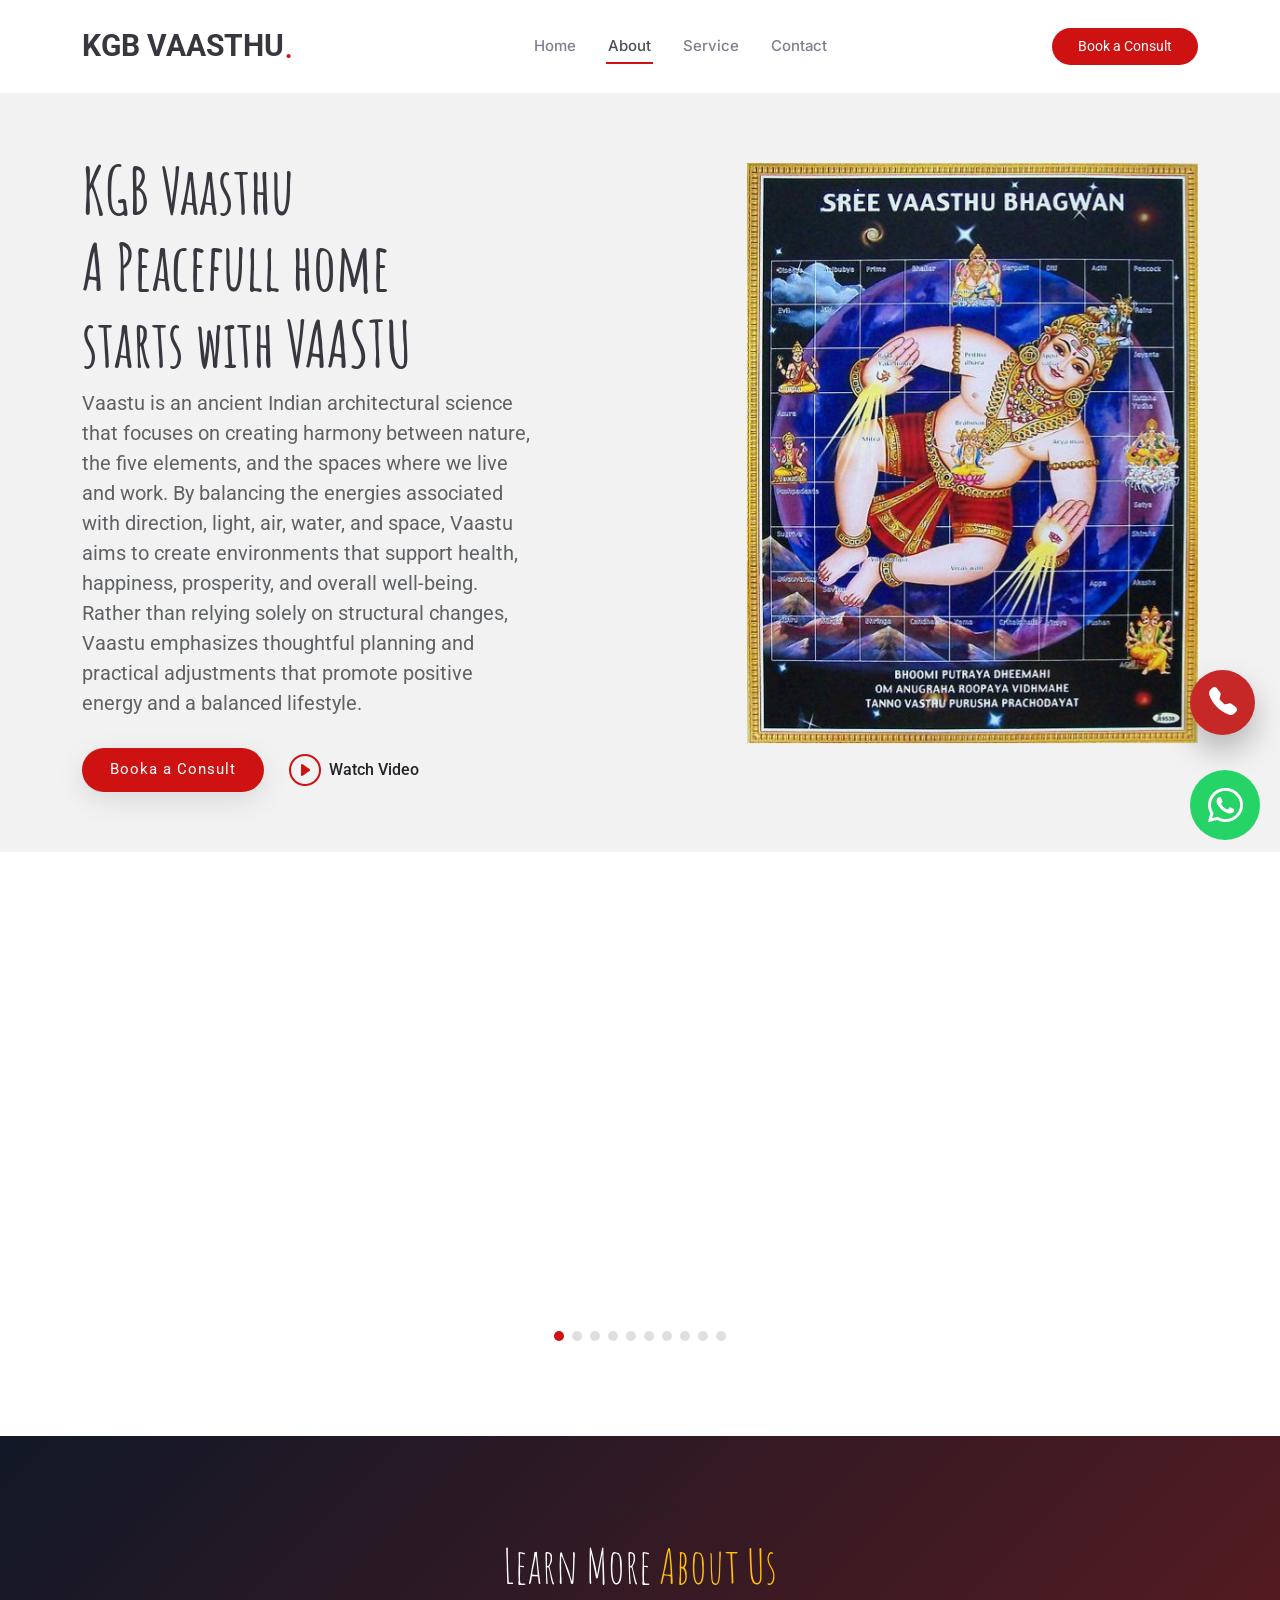
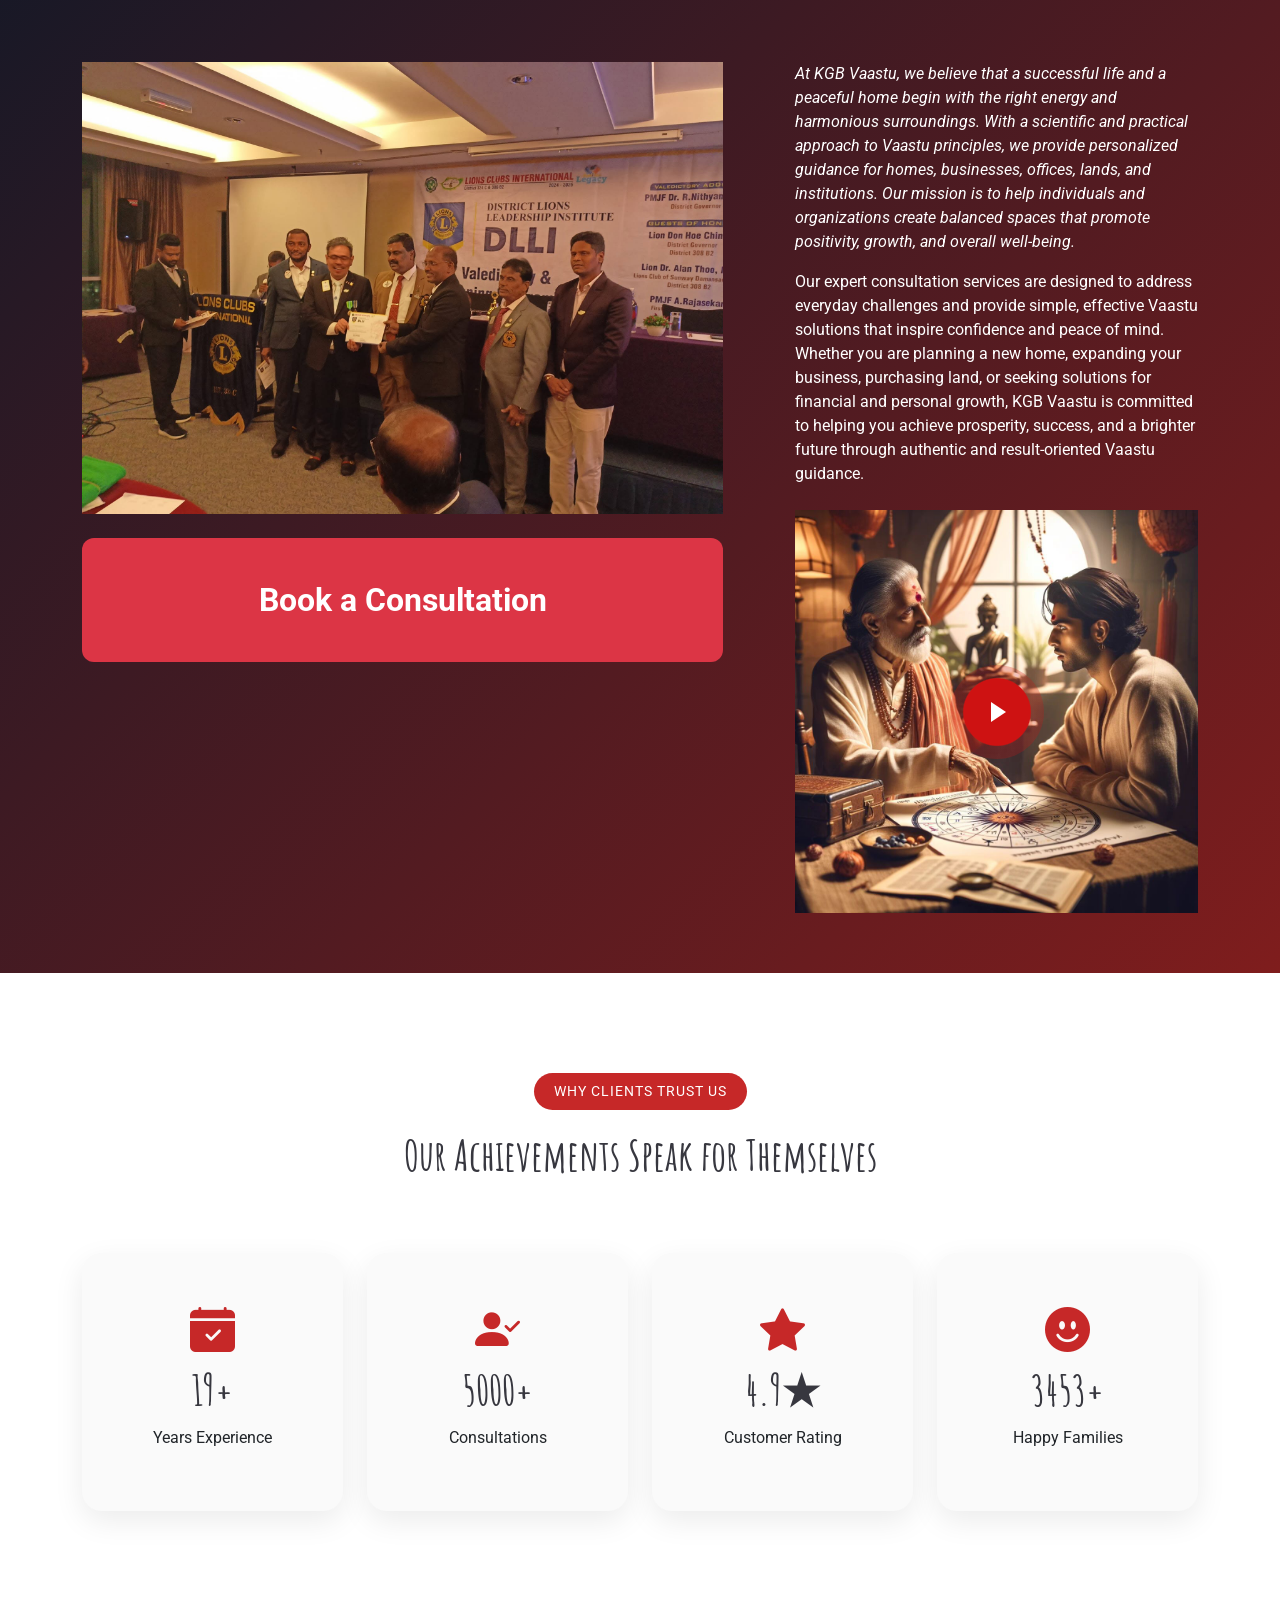
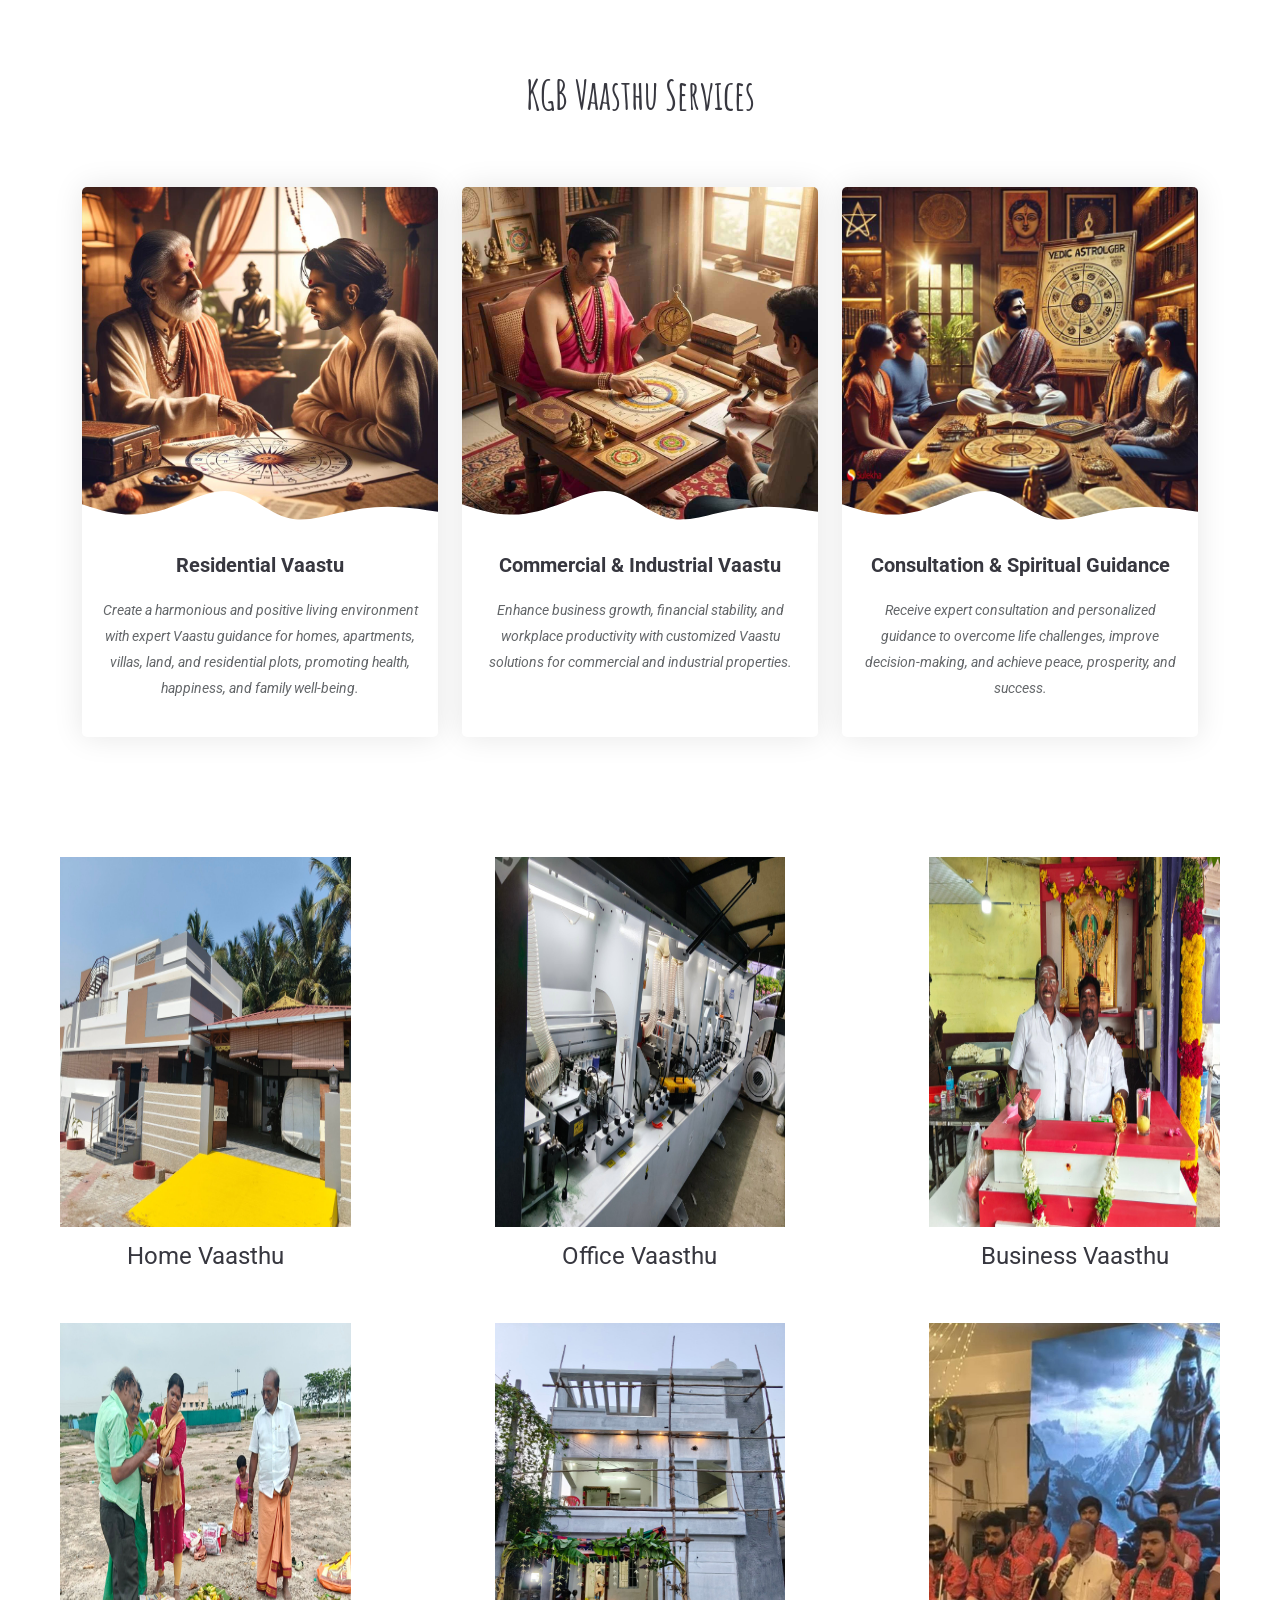
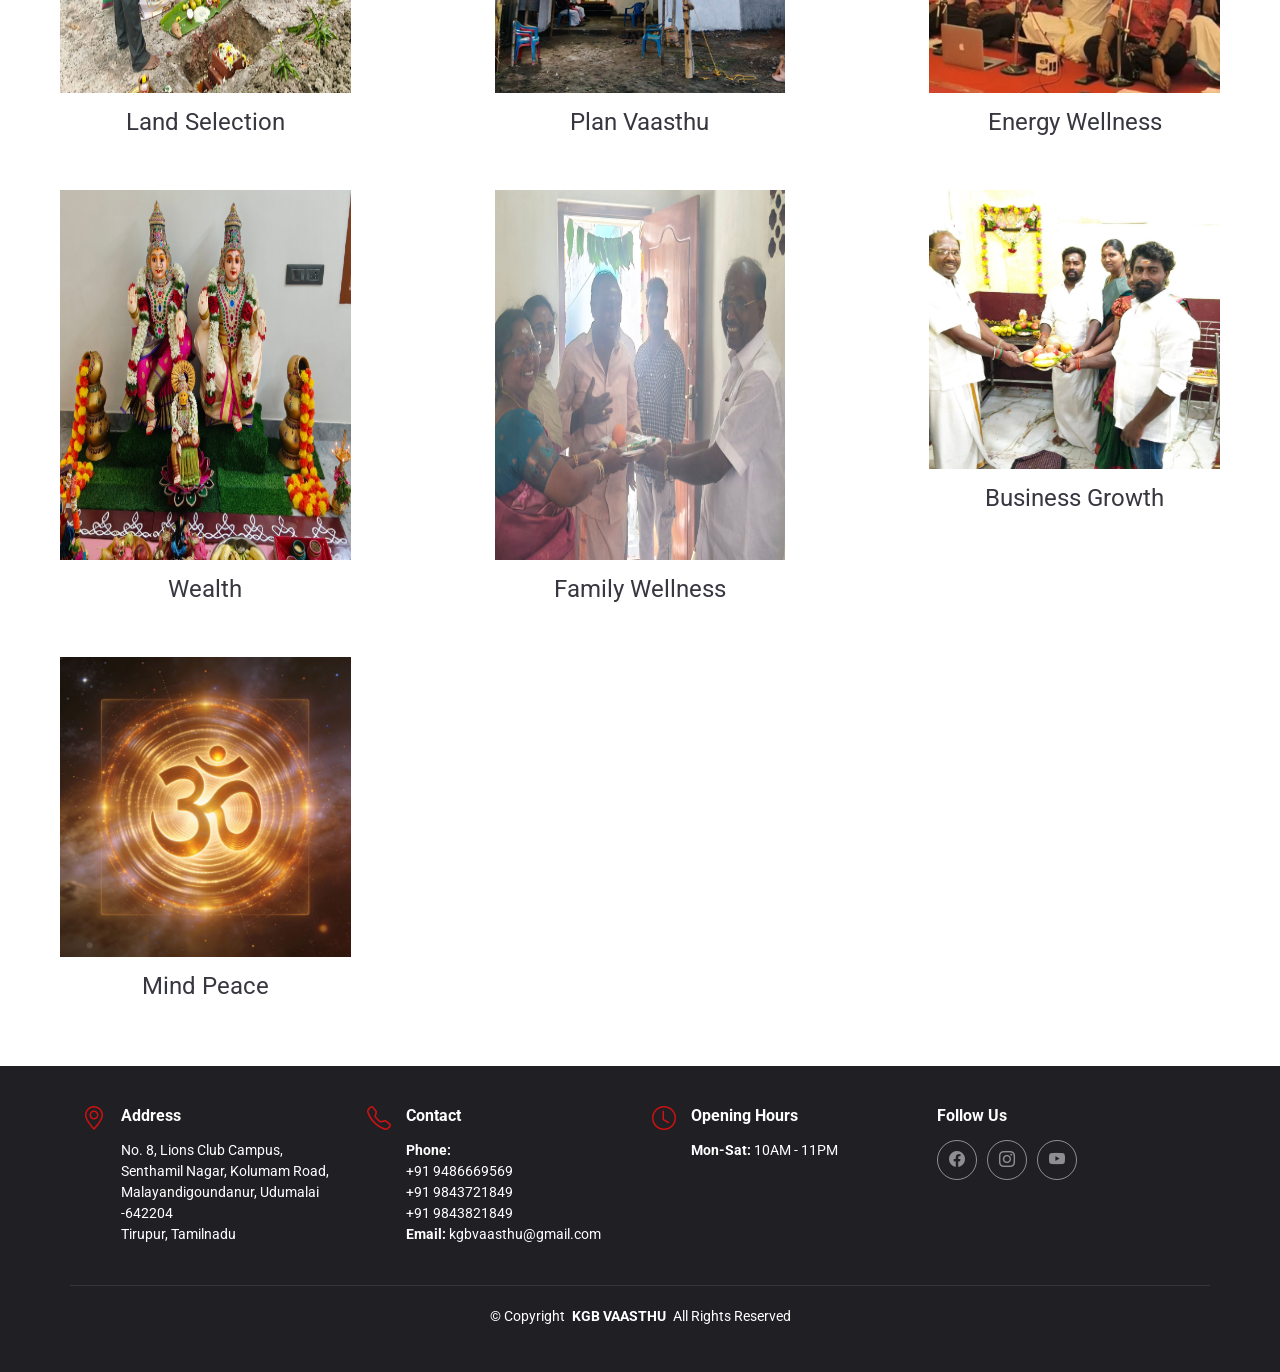
==== commit a1f0e7ab: "Home page modified" ====
--- a/about.html
+++ b/about.html
@@ -115,14 +115,281 @@
 
     </section><!-- /Hero Section -->
 
+
+      <!-- Events Section -->
+    <section id="events" class="events section">
+
+      <div class="container-fluid">
+
+        <div class="swiper init-swiper">
+          <script type="application/json" class="swiper-config">
+            {
+              "loop": true,
+              "speed": 600,
+              "autoplay": {
+                "delay": 5000
+              },
+              "slidesPerView": "auto",
+              "pagination": {
+                "el": ".swiper-pagination",
+                "type": "bullets",
+                "clickable": true
+              },
+              "breakpoints": {
+                "320": {
+                  "slidesPerView": 1,
+                  "spaceBetween": 40
+                },
+                "1200": {
+                  "slidesPerView": 3,
+                  "spaceBetween": 1
+                }
+              }
+            }
+          </script>
+          <div class="swiper-wrapper">
+
+            <div class="swiper-slide event-item d-flex flex-column justify-content-end"
+              >
+              <!-- <video src="https://www.youtube.com/watch?v=G5oJnAvV9tA" controls height="400px" autoplay muted></video> -->
+             <iframe
+ 
+   height="400px"
+    src="https://www.youtube.com/embed/G5oJnAvV9tA"
+    title="YouTube video player"
+    frameborder="0"
+    allow="accelerometer; autoplay; clipboard-write; encrypted-media; gyroscope; picture-in-picture; web-share"
+    referrerpolicy="strict-origin-when-cross-origin"
+    allowfullscreen>
+</iframe>
+              <!-- <h3>Custom Parties</h3>
+              <div class="price align-self-start">$99</div>
+              <p class="description">
+                Quo corporis voluptas ea ad. Consectetur inventore sapiente ipsum voluptas eos omnis facere. Enim
+                facilis veritatis id est rem repudiandae nulla expedita quas.
+              </p> -->
+            </div><!-- End Event item -->
+
+            <div class="swiper-slide event-item d-flex flex-column justify-content-end">
+               <iframe
+ 
+   height="400px"
+    src="https://www.youtube.com/embed/cxxhEaSGr7o"
+    title="YouTube video player"
+    frameborder="0"
+    allow="accelerometer; autoplay; clipboard-write; encrypted-media; gyroscope; picture-in-picture; web-share"
+    referrerpolicy="strict-origin-when-cross-origin"
+    allowfullscreen>
+</iframe>
+              
+              <!-- <h3>Private Parties</h3>
+              <div class="price align-self-start">$289</div>
+              <p class="description">
+                In delectus sint qui et enim. Et ab repudiandae inventore quaerat doloribus. Facere nemo vero est ut
+                dolores ea assumenda et. Delectus saepe accusamus aspernatur.
+              </p> -->
+            </div><!-- End Event item -->
+
+            <div class="swiper-slide event-item d-flex flex-column justify-content-end"
+>
+
+<iframe
+ 
+   height="400px"
+    src="https://www.youtube.com/embed/gQ6UdtRlb2I"
+    title="YouTube video player"
+    frameborder="0"
+    allow="accelerometer; autoplay; clipboard-write; encrypted-media; gyroscope; picture-in-picture; web-share"
+    referrerpolicy="strict-origin-when-cross-origin"
+    allowfullscreen>
+</iframe>
+
+              <!-- <h3>Birthday Parties</h3>
+              <div class="price align-self-start">$499</div>
+              <p class="description">
+                Laborum aperiam atque omnis minus omnis est qui assumenda quos. Quis id sit quibusdam. Esse quisquam
+                ducimus officia ipsum ut quibusdam maxime. Non enim perspiciatis.
+              </p> -->
+            </div><!-- End Event item -->
+
+            <div class="swiper-slide event-item d-flex flex-column justify-content-end"
+             >
+            
+             <iframe
+ 
+   height="400px"
+    src="https://www.youtube.com/embed/7scdBfrw3zE"
+    title="YouTube video player"
+    frameborder="0"
+    allow="accelerometer; autoplay; clipboard-write; encrypted-media; gyroscope; picture-in-picture; web-share"
+    referrerpolicy="strict-origin-when-cross-origin"
+    allowfullscreen>
+</iframe>
+           
+              <!-- <h3>Wedding Parties</h3>
+              <div class="price align-self-start">$899</div>
+              <p class="description">
+                Laborum aperiam atque omnis minus omnis est qui assumenda quos. Quis id sit quibusdam. Esse quisquam
+                ducimus officia ipsum ut quibusdam maxime. Non enim perspiciatis.
+              </p> -->
+            </div>
+            
+            
+              <div class="swiper-slide event-item d-flex flex-column justify-content-end"
+             >
+            
+             <iframe
+ 
+   height="400px"
+    src="https://www.youtube.com/embed/PrcBdKTz3D0"
+    title="YouTube video player"
+    frameborder="0"
+    allow="accelerometer; autoplay; clipboard-write; encrypted-media; gyroscope; picture-in-picture; web-share"
+    referrerpolicy="strict-origin-when-cross-origin"
+    allowfullscreen>
+</iframe>
+           
+              <!-- <h3>Wedding Parties</h3>
+              <div class="price align-self-start">$899</div>
+              <p class="description">
+                Laborum aperiam atque omnis minus omnis est qui assumenda quos. Quis id sit quibusdam. Esse quisquam
+                ducimus officia ipsum ut quibusdam maxime. Non enim perspiciatis.
+              </p> -->
+            </div>
+            <div class="swiper-slide event-item d-flex flex-column justify-content-end"
+             >
+            
+             <iframe
+ 
+   height="400px"
+    src="https://www.youtube.com/embed/54u0AdxkHek"
+    title="YouTube video player"
+    frameborder="0"
+    allow="accelerometer; autoplay; clipboard-write; encrypted-media; gyroscope; picture-in-picture; web-share"
+    referrerpolicy="strict-origin-when-cross-origin"
+    allowfullscreen>
+</iframe>
+           
+              <!-- <h3>Wedding Parties</h3>
+              <div class="price align-self-start">$899</div>
+              <p class="description">
+                Laborum aperiam atque omnis minus omnis est qui assumenda quos. Quis id sit quibusdam. Esse quisquam
+                ducimus officia ipsum ut quibusdam maxime. Non enim perspiciatis.
+              </p> -->
+            </div>
+            
+                  <div class="swiper-slide event-item d-flex flex-column justify-content-end"
+             >
+            
+             <iframe
+ 
+   height="400px"
+    src="https://www.youtube.com/embed/3777Ew6agQM"
+    title="YouTube video player"
+    frameborder="0"
+    allow="accelerometer; autoplay; clipboard-write; encrypted-media; gyroscope; picture-in-picture; web-share"
+    referrerpolicy="strict-origin-when-cross-origin"
+    allowfullscreen>
+</iframe>
+           
+              <!-- <h3>Wedding Parties</h3>
+              <div class="price align-self-start">$899</div>
+              <p class="description">
+                Laborum aperiam atque omnis minus omnis est qui assumenda quos. Quis id sit quibusdam. Esse quisquam
+                ducimus officia ipsum ut quibusdam maxime. Non enim perspiciatis.
+              </p> -->
+            </div>
+
+            <div class="swiper-slide event-item d-flex flex-column justify-content-end"
+             >
+            
+             <iframe
+ 
+   height="400px"
+    src="https://www.youtube.com/embed/n1zxMfQV6bc"
+    title="YouTube video player"
+    frameborder="0"
+    allow="accelerometer; autoplay; clipboard-write; encrypted-media; gyroscope; picture-in-picture; web-share"
+    referrerpolicy="strict-origin-when-cross-origin"
+    allowfullscreen>
+</iframe>
+           
+              <!-- <h3>Wedding Parties</h3>
+              <div class="price align-self-start">$899</div>
+              <p class="description">
+                Laborum aperiam atque omnis minus omnis est qui assumenda quos. Quis id sit quibusdam. Esse quisquam
+                ducimus officia ipsum ut quibusdam maxime. Non enim perspiciatis.
+              </p> -->
+            </div>
+
+             <div class="swiper-slide event-item d-flex flex-column justify-content-end"
+             >
+            
+             <iframe
+ 
+   height="400px"
+    src="https://www.youtube.com/embed/d0qPILpB9Lg"
+    title="YouTube video player"
+    frameborder="0"
+    allow="accelerometer; autoplay; clipboard-write; encrypted-media; gyroscope; picture-in-picture; web-share"
+    referrerpolicy="strict-origin-when-cross-origin"
+    allowfullscreen>
+</iframe>
+           
+              <!-- <h3>Wedding Parties</h3>
+              <div class="price align-self-start">$899</div>
+              <p class="description">
+                Laborum aperiam atque omnis minus omnis est qui assumenda quos. Quis id sit quibusdam. Esse quisquam
+                ducimus officia ipsum ut quibusdam maxime. Non enim perspiciatis.
+              </p> -->
+            </div>
+
+<div class="swiper-slide event-item d-flex flex-column justify-content-end"
+             >
+            
+             <iframe
+ 
+   height="400px"
+    src="https://www.youtube.com/embed/Z5ftFdRrQDU"
+    title="YouTube video player"
+    frameborder="0"
+    allow="accelerometer; autoplay; clipboard-write; encrypted-media; gyroscope; picture-in-picture; web-share"
+    referrerpolicy="strict-origin-when-cross-origin"
+    allowfullscreen>
+</iframe>
+           
+              <!-- <h3>Wedding Parties</h3>
+              <div class="price align-self-start">$899</div>
+              <p class="description">
+                Laborum aperiam atque omnis minus omnis est qui assumenda quos. Quis id sit quibusdam. Esse quisquam
+                ducimus officia ipsum ut quibusdam maxime. Non enim perspiciatis.
+              </p> -->
+            </div>
+            <!-- End Event item -->
+
+          </div>
+          <div class="swiper-pagination"></div>
+        </div>
+
+      </div>
+     
+          
+
+
+
+            <!-- End Event item -->
+
+          </div>
+          <div class="swiper-pagination"></div>
+        </div>
+
+      </div>
+    </section>
+
     <!-- Gallery Section -->
-    <section id="gallery" class="gallery section dark-background">
-
-      <!-- Section Title -->
-      <!-- <div class="container section-title" data-aos="fade-up">
-        <h2>Gallery</h2>
-        <p><span>Check</span> <span class="description-title">Our Gallery</span></p>
-      </div>End Section Title -->
+    <!-- <section id="gallery" class="gallery section dark-background">
+
+     
 
       <div class="container" data-aos="fade-up">
 
@@ -194,15 +461,15 @@
 
       </div>
 
-    </section><!-- /Gallery Section -->
+    </section>/Gallery Section -->
 
    <!-- About Section -->
-    <section id="about" class="about section">
+    <section id="about" class="about section" style="background:linear-gradient(135deg,#111827,#7f1d1d);">
 
       <!-- Section Title -->
       <div class="container section-title" data-aos="fade-up">
         <h2>About Us<br></h2>
-        <p><span>Learn More</span> <span class="description-title">About Us</span></p>
+        <p><span class="text-white">Learn More</span> <span class="description-title text-warning">About Us</span></p>
       </div><!-- End Section Title -->
 
       <div class="container">
@@ -224,7 +491,7 @@
           </div>
           <div class="col-lg-5">
             <div class="content ps-0 ps-lg-5">
-              <p class="fst-italic">
+              <p class="fst-italic text-white">
              At KGB Vaastu, we believe that a successful life and a peaceful home begin with the right energy and harmonious surroundings. With a scientific and practical approach to Vaastu principles, we provide personalized guidance for homes, businesses, offices, lands, and institutions. Our mission is to help individuals and organizations create balanced spaces that promote positivity, growth, and overall well-being.
               </p>
               <!-- <ul>
@@ -236,7 +503,7 @@
                     consequat. Duis aute irure dolor in reprehenderit in voluptate trideta storacalaperda mastiro dolore
                     eu fugiat nulla pariatur.</span></li>
               </ul> -->
-              <p>
+              <p class="text-white">
                Our expert consultation services are designed to address everyday challenges and provide simple, effective Vaastu solutions that inspire confidence and peace of mind. Whether you are planning a new home, expanding your business, purchasing land, or seeking solutions for financial and personal growth, KGB Vaastu is committed to helping you achieve prosperity, success, and a brighter future through authentic and result-oriented Vaastu guidance.
               </p>
 
@@ -253,54 +520,93 @@
     </section>
 
  
-    <!-- Stats Section -->
-    <section id="stats" class="stats section dark-background">
-
-      <img src="assets/img/astrology.png" alt="">
-      
-
-      <div class="container position-relative">
-
-        <div class="row gy-4">
-
-          <div class="col-lg-3 col-md-6">
-            <div class="stats-item text-center w-100 h-100">
-              <span data-purecounter-start="0" data-purecounter-end="19" data-purecounter-duration="1"
-                class="purecounter"></span>
-              <p>Years of Experience</p>
-            </div>
-          </div><!-- End Stats Item -->
-
-          <div class="col-lg-3 col-md-6">
-            <div class="stats-item text-center w-100 h-100">
-              <span data-purecounter-start="0" data-purecounter-end="5000" data-purecounter-duration="1"
-                class="purecounter"></span>
-              <p>Vaasthu Consultations</p>
-            </div>
-          </div><!-- End Stats Item -->
-
-          <div class="col-lg-3 col-md-6">
-            <div class="stats-item text-center w-100 h-100">
-              <span data-purecounter-start="0" data-purecounter-end="3453" data-purecounter-duration="1"
-                class="purecounter"></span>
-              <p>Happy Clients</p>
-            </div>
-          </div><!-- End Stats Item -->
-
-          <div class="col-lg-3 col-md-6">
-            <div class="stats-item text-center w-100 h-100">
-              <span data-purecounter-start="0" data-purecounter-end="500" data-purecounter-duration="1"
-                class="purecounter"></span>
-              <p>Residential & commercial Projects</p>
-            </div>
-          </div>
-          <!-- End Stats Item -->
-
-        </div>
-
-      </div>
-
-    </section><!-- /Stats Section -->
+  <!-- ======================================
+ACHIEVEMENTS
+====================================== -->
+
+<section class="achievement-section">
+
+<div class="container">
+
+<div class="section-heading text-center">
+
+<span class="section-tag">
+
+WHY CLIENTS TRUST US
+
+</span>
+
+<h2>
+
+Our Achievements Speak for Themselves
+
+</h2>
+
+</div>
+
+<div class="row mt-5 g-4">
+
+<div class="col-lg-3 col-md-6">
+
+<div class="achievement-card">
+
+<i class="bi bi-calendar-check-fill"></i>
+
+<h3>19+</h3>
+
+<p>Years Experience</p>
+
+</div>
+
+</div>
+
+<div class="col-lg-3 col-md-6">
+
+<div class="achievement-card">
+
+<i class="bi bi-person-check-fill"></i>
+
+<h3>5000+</h3>
+
+<p>Consultations</p>
+
+</div>
+
+</div>
+
+<div class="col-lg-3 col-md-6">
+
+<div class="achievement-card">
+
+<i class="bi bi-star-fill"></i>
+
+<h3>4.9★</h3>
+
+<p>Customer Rating</p>
+
+</div>
+
+</div>
+
+<div class="col-lg-3 col-md-6">
+
+<div class="achievement-card">
+
+<i class="bi bi-emoji-smile-fill"></i>
+
+<h3>3453+</h3>
+
+<p>Happy Families</p>
+
+</div>
+
+</div>
+
+</div>
+
+</div>
+
+</section>
 
      <!-- Chefs Section -->
     <section id="chefs" class="chefs section">
@@ -393,7 +699,7 @@
 
               <div class="col-lg-4 menu-item">
                 <a href="assets/img/gallery/kgb1-home.jpg" class="glightbox"><img src="assets/img/gallery/kgb1-home.jpg"
-                    class="menu-img img-fluid" alt="" style="width: 500px; height:370px"></a>
+                    class="menu-img img-fluid aboutImg" alt="" style="width: 500px; height:370px"></a>
                 <h4>Home Vaasthu</h4>
                 <!-- <p class="ingredients">
                   Lorem, deren, trataro, filede, nerada
@@ -405,7 +711,7 @@
 
               <div class="col-lg-4 menu-item">
                 <a href="assets/img/gallery/kgb1-businessplace1.jpg" class="glightbox"><img src="assets/img/gallery/kgb1-businessplace1.jpg"
-                    class="menu-img img-fluid" alt="" style="width: 500px; height:370px"></a>
+                    class="menu-img img-fluid aboutImg" alt="" style="width: 500px; height:370px"></a>
                 <h4>Office Vaasthu</h4>
                 <!-- <p class="ingredients">
                   Lorem, deren, trataro, filede, nerada
@@ -416,7 +722,7 @@
               </div><!-- Menu Item -->
 
               <div class="col-lg-4 menu-item">
-                <a href="assets/img/gallery/kgb1-businessplacevasthu.jpg" class="glightbox"><img src="assets/img/gallery/kgb1-businessplacevasthu.jpg" class="menu-img img-fluid" alt="" style="width: 500px; height:370px"></a>
+                <a href="assets/img/gallery/kgb1-businessplacevasthu.jpg" class="glightbox"><img src="assets/img/gallery/kgb1-businessplacevasthu.jpg" class="menu-img img-fluid aboutImg" alt="" style="width: 500px; height:370px"></a>
                 <h4>Business Vaasthu</h4>
                 <!-- <p class="ingredients">
                   Lorem, deren, trataro, filede, nerada
@@ -428,7 +734,7 @@
 
               <div class="col-lg-4 menu-item">
                 <a href="assets/img/gallery/kgb1-landselectionvasthu.jpg" class="glightbox"><img src="assets/img/gallery/kgb1-landselectionvasthu.jpg"
-                    class="menu-img img-fluid" alt="" style="width: 500px; height:370px"></a>
+                    class="menu-img img-fluid aboutImg" alt="" style="width: 500px; height:370px"></a>
                 <h4>Land Selection</h4>
                 <!-- <p class="ingredients">
                   Lorem, deren, trataro, filede, nerada
@@ -440,7 +746,7 @@
 
               <div class="col-lg-4 menu-item">
                 <a href="assets/img/gallery/kgb1-planvasthu.jpg" class="glightbox"><img src="assets/img/gallery/kgb1-planvasthu.jpg"
-                    class="menu-img img-fluid" alt="" style="width: 500px; height:370px"></a>
+                    class="menu-img img-fluid aboutImg" alt="" style="width: 500px; height:370px"></a>
                 <h4>Plan Vaasthu</h4>
                 <!-- <p class="ingredients">
                   Lorem, deren, trataro, filede, nerada
@@ -452,7 +758,7 @@
 
               <div class="col-lg-4 menu-item">
                 <a href="assets/img/gallery/kgb1-energy.jpg" class="glightbox"><img src="assets/img/gallery/kgb1-energy.jpg"
-                    class="menu-img img-fluid" alt="" style="width: 500px; height:370px"></a>
+                    class="menu-img img-fluid aboutImg" alt="" style="width: 500px; height:370px"></a>
                 <h4>Energy Wellness</h4>
                 <!-- <p class="ingredients">
                   Lorem, deren, trataro, filede, nerada
@@ -463,7 +769,7 @@
               </div><!-- Menu Item -->
  <div class="col-lg-4 menu-item">
                 <a href="assets/img/gallery/kgb-godidol.jpg" class="glightbox"><img src="assets/img/gallery/kgb-godidol.jpg"
-                    class="menu-img img-fluid" alt="" style="width: 500px; height:370px"></a>
+                    class="menu-img img-fluid aboutImg" alt="" style="width: 500px; height:370px"></a>
                 <h4>Wealth<h4>
                 <!-- <p class="ingredients">
                   Lorem, deren, trataro, filede, nerada
@@ -475,7 +781,7 @@
 
                 <div class="col-lg-4 menu-item">
                 <a href="assets/img/gallery/kgb-housewarming.jpg" class="glightbox"><img src="assets/img/gallery/kgb-housewarming.jpg"
-                    class="menu-img img-fluid" alt="" style="width: 500px; height:370px"></a>
+                    class="menu-img img-fluid aboutImg" alt="" style="width: 500px; height:370px"></a>
                 <h4>Family Wellness</h4>
                 <!-- <p class="ingredients">
                   Lorem, deren, trataro, filede, nerada
@@ -487,7 +793,7 @@
 
               <div class="col-lg-4 menu-item">
                 <a href="assets/img/gallery/kgb1-business.jpg" class="glightbox"><img src="assets/img/gallery/kgb1-business.jpg"
-                    class="menu-img img-fluid" alt=""></a>
+                    class="menu-img img-fluid aboutImg" alt=""></a>
                 <h4>Business Growth</h4>
                 <!-- <p class="ingredients">
                   Lorem, deren, trataro, filede, nerada
@@ -499,7 +805,7 @@
  
                <div class="col-lg-4 menu-item">
                 <a href="assets/img/youtubepic.jpg" class="glightbox"><img src="assets/img/youtubepic.jpg"
-                    class="menu-img img-fluid" alt="" style="width: 500px; height:300px"></a>
+                    class="menu-img img-fluid aboutImg" alt="" style="width: 500px; height:300px"></a>
                 <h4>Mind Peace</h4>
                 <!-- <p class="ingredients">
                   Lorem, deren, trataro, filede, nerada
@@ -521,6 +827,17 @@
     </section><!-- /Menu Section -->
 
    
+    <!-- Call Button -->
+
+<a
+href="tel:+919486669569"
+class="call-float btn-call-pulse">
+
+<i class="bi bi-telephone-fill"></i>
+
+</a>
+
+<!-- Call button end -->
       <!-- whatsapp div -->
      <div>
   <a href="https://wa.me/919486669569?text=Hello%20KGB%20Vaasthu,%0A%0AI%20visited%20your%20website%20and%20would%20like%20to%20know%20more%20about%20your%20Vaasthu%20consultation%20services.%20I%20am%20interested%20in%20guidance%20for%20my%20home,%20office,%20business,%20or%20property.%20Please%20share%20the%20consultation%20process,%20available%20services,%20and%20how%20I%20can%20book%20an%20appointment.%20Thank%20you!" class="btn-whatsapp-pulse">
@@ -602,6 +919,71 @@
 
   </footer>
 
+
+  <!--=========================================
+PRIORITY CONSULTATION POPUP
+==========================================-->
+
+<div class="popup-overlay" id="consultationPopup">
+
+    <div class="popup-card">
+
+        <button class="popup-close" id="popupClose">
+            <i class="bi bi-x-lg"></i>
+        </button>
+
+        <div class="popup-icon">
+
+            <i class="bi bi-calendar-check-fill"></i>
+
+        </div>
+
+        <h2>
+
+            Book Today
+
+        </h2>
+
+        <h4>
+
+            Priority Consultation Slots Available
+
+        </h4>
+
+        <p>
+
+            Reserve your preferred consultation slot today.
+            Fill in your details and our team will contact you shortly.
+
+        </p>
+
+        <form id="popupForm">
+
+            <input
+                type="text"
+                id="popupName"
+                placeholder="Enter Your Name"
+                required>
+
+            <input
+                type="tel"
+                id="popupMobile"
+                placeholder="Mobile Number"
+                maxlength="10"
+                required>
+
+            <button type="submit">
+
+                Book Priority Consultation
+
+            </button>
+
+        </form>
+
+    </div>
+
+</div>
+
   <!-- Scroll Top -->
   <a href="#" id="scroll-top" class="scroll-top d-flex align-items-center justify-content-center"><i
       class="bi bi-arrow-up-short"></i></a>
@@ -620,6 +1002,104 @@
   <!-- Main JS File -->
   <script src="assets/js/main.js"></script>
 
+  <script>
+const popup = document.getElementById("consultationPopup");
+const closeBtn = document.getElementById("popupClose");
+
+const INITIAL_DELAY = 30000;     // 30 seconds
+const REPEAT_INTERVAL = 120000;  // 2 minutes
+const MAX_POPUP_COUNT = 5;       // Show only 5 times
+
+let popupCount = 0;
+let popupTimer;
+
+// Show popup
+function showPopup() {
+
+    if (popupCount >= MAX_POPUP_COUNT) return;
+
+    popup.style.display = "flex";
+
+    popupCount++;
+
+}
+
+// Hide popup
+function hidePopup() {
+
+    popup.style.display = "none";
+
+}
+
+// First popup after 30 seconds
+setTimeout(showPopup, INITIAL_DELAY);
+
+// Repeat popup every 2 minutes
+popupTimer = setInterval(function () {
+
+    if (popup.style.display === "none") {
+
+        showPopup();
+
+    }
+
+}, REPEAT_INTERVAL);
+
+// Close button
+closeBtn.addEventListener("click", function () {
+
+    hidePopup();
+
+});
+
+// Close when clicking outside
+window.addEventListener("click", function (e) {
+
+    if (e.target === popup) {
+
+        hidePopup();
+
+    }
+
+});
+
+<!-- Whatsapp submission -->
+
+document.getElementById("popupForm").addEventListener("submit", function (e) {
+
+    e.preventDefault();
+
+    let name = document.getElementById("popupName").value.trim();
+    let mobile = document.getElementById("popupMobile").value.trim();
+
+    if (!/^[6-9]\d{9}$/.test(mobile)) {
+
+        alert("Please enter a valid 10-digit mobile number.");
+
+        return;
+
+    }
+
+    let message =
+`Hello KGB Vaastu,
+
+I would like to book a Priority Consultation.
+
+Name : ${name}
+Mobile : ${mobile}`;
+
+    window.open(
+        `https://wa.me/919486669569?text=${encodeURIComponent(message)}`,
+        "_blank"
+    );
+
+    hidePopup();
+
+});
+
+</script>
+
+
 </body>
 
 </html>
--- a/assets/css/main.css
+++ b/assets/css/main.css
@@ -1831,6 +1831,7 @@
   animation-duration: 1.5s;
   animation-timing-function: ease-out;
   animation-iteration-count: infinite;
+  z-index:999;
 }
 
 @keyframes pulse {
@@ -1850,6 +1851,2360 @@
   }
 }
 
+
 .btn-whatsapp-pulse {
   text-decoration: none;
 }
+
+
+@media (max-width: 380px){
+  .serviceImg{
+    height: 200px !important;
+    width: 300px;
+  }
+  .aboutImg{
+    height: 200px !important;
+    width: 300px;
+  }
+  .hero-section-img{
+  height: 300px;
+  width: 300px;
+}
+}
+
+
+/* New CSS for funnel */
+
+/*====================================
+
+PREMIUM HERO
+
+====================================*/
+
+.hero-funnel{
+
+position:relative;
+
+background:linear-gradient(135deg,#111827,#7f1d1d);
+
+overflow:hidden;
+
+padding:120px 0;
+
+color:#fff;
+
+}
+
+.hero-overlay{
+
+position:absolute;
+
+inset:0;
+
+background:rgba(0,0,0,.45);
+
+}
+
+.hero-content{
+
+position:relative;
+
+z-index:5;
+
+}
+
+.hero-tag{
+
+display:inline-block;
+
+padding:10px 18px;
+
+background:#ffffff22;
+
+border-radius:30px;
+
+margin-bottom:25px;
+
+backdrop-filter:blur(12px);
+
+}
+
+.hero-content h1{
+
+font-size:64px;
+
+font-weight:800;
+
+line-height:1.1;
+
+margin-bottom:25px;
+
+color:#fff;
+
+}
+
+.hero-content h1 span{
+
+color:#FFD54F;
+
+}
+
+.hero-content p{
+
+font-size:22px;
+
+margin-bottom:30px;
+
+color:#ddd;
+
+}
+
+.hero-points{
+
+display:grid;
+
+grid-template-columns:repeat(2,1fr);
+
+gap:15px;
+
+margin-bottom:35px;
+
+}
+
+.hero-points div{
+
+background:#ffffff15;
+
+padding:15px;
+
+border-radius:12px;
+
+backdrop-filter:blur(15px);
+
+}
+
+.hero-points i{
+
+color:#FFD54F;
+
+margin-right:8px;
+
+}
+
+.hero-buttons{
+
+display:flex;
+
+gap:20px;
+
+margin-bottom:35px;
+
+flex-wrap:wrap;
+
+}
+
+.btn-main{
+
+background:#FFD54F;
+
+color:#111;
+
+padding:15px 35px;
+
+border-radius:50px;
+
+font-weight:700;
+
+transition:.4s;
+
+}
+
+.btn-main:hover{
+
+transform:translateY(-5px);
+
+}
+
+.btn-secondary{
+
+border:2px solid #fff;
+
+padding:15px 35px;
+
+border-radius:50px;
+
+color:#fff;
+
+}
+
+.btn-secondary:hover{
+
+background:#fff;
+
+color:#000;
+
+}
+
+.hero-image{
+
+border-radius:50%;
+
+box-shadow:0 25px 60px rgba(0,0,0,.5);
+
+animation:floatImage 5s ease-in-out infinite;
+
+position:relative;
+
+z-index:2;
+
+}
+
+.hero-circle{
+
+position:absolute;
+
+width:450px;
+
+height:450px;
+
+background:#FFD54F;
+
+border-radius:50%;
+
+opacity:.15;
+
+filter:blur(20px);
+
+}
+
+.rating-box{
+
+font-size:22px;
+
+color:#FFD54F;
+
+}
+
+.rating-box span{
+
+color:#fff;
+
+font-size:16px;
+
+margin-left:10px;
+
+}
+
+.trust-strip{
+
+padding:70px 0;
+
+background:#fafafa;
+
+}
+
+.trust-card{
+
+text-align:center;
+
+background:#fff;
+
+padding:35px;
+
+border-radius:20px;
+
+box-shadow:0 15px 40px rgba(0,0,0,.08);
+
+transition:.4s;
+
+}
+
+.trust-card:hover{
+
+transform:translateY(-10px);
+
+}
+
+.trust-card h2{
+
+font-size:42px;
+
+color:#C62828;
+
+font-weight:800;
+
+}
+
+.whatsapp-float{
+
+position:fixed;
+
+bottom:25px;
+
+right:25px;
+
+width:65px;
+
+height:65px;
+
+background:#25D366;
+
+border-radius:50%;
+
+display:flex;
+
+justify-content:center;
+
+align-items:center;
+
+font-size:30px;
+
+color:#fff;
+
+z-index:999;
+
+box-shadow:0 15px 30px rgba(0,0,0,.25);
+
+}
+
+.call-float{
+
+position:fixed;
+
+bottom:165px;
+
+right:25px;
+
+width:65px;
+
+height:65px;
+
+background:#C62828;
+
+border-radius:50%;
+
+display:flex;
+
+justify-content:center;
+
+align-items:center;
+
+font-size:28px;
+
+color:#fff;
+
+z-index:999;
+
+box-shadow:0 15px 30px rgba(0,0,0,.25);
+
+ animation-name: pulse1;
+  animation-duration: 1.5s;
+  animation-timing-function: ease-out;
+  animation-iteration-count: infinite;
+
+}
+@keyframes pulse1 {
+  0% {
+    transform: scale(0.95);
+    box-shadow: 0 0 0 0 #C62828;
+  }
+
+  70% {
+    transform: scale(1);
+    box-shadow: 0 0 0 18px rgba(0, 230, 118, 0);
+  }
+
+  100% {
+    transform: scale(0.95);
+    box-shadow: 0 0 0 0 rgba(0, 230, 118, 0);
+  }
+}
+
+@keyframes floatImage{
+
+0%{transform:translateY(0px);}
+
+50%{transform:translateY(-15px);}
+
+100%{transform:translateY(0px);}
+
+}
+
+/*=============================
+PROBLEMS SECTION
+=============================*/
+
+.problem-section{
+padding:100px 0;
+background:#fff;
+}
+
+.section-heading h2{
+font-size:42px;
+font-weight:800;
+margin-bottom:20px;
+}
+
+.section-heading p{
+max-width:700px;
+margin:auto;
+color:#666;
+}
+
+.section-tag{
+display:inline-block;
+background:#C62828;
+color:#fff;
+padding:8px 20px;
+border-radius:30px;
+margin-bottom:20px;
+font-size:14px;
+letter-spacing:1px;
+}
+
+.problem-card{
+
+background:#fff;
+
+padding:40px;
+
+border-radius:20px;
+
+box-shadow:0 15px 35px rgba(0,0,0,.08);
+
+text-align:center;
+
+transition:.4s;
+
+height:100%;
+
+}
+
+.problem-card:hover{
+
+transform:translateY(-10px);
+
+}
+
+.problem-card i{
+
+font-size:48px;
+
+color:#C62828;
+
+margin-bottom:20px;
+
+}
+
+.problem-card h4{
+
+font-weight:700;
+
+margin-bottom:15px;
+
+}
+
+/*=============================
+
+WHY SECTION
+
+=============================*/
+
+.why-premium{
+
+padding:100px 0;
+
+background:#fafafa;
+
+}
+
+.why-premium h2{
+
+font-size:46px;
+
+font-weight:800;
+
+margin-bottom:25px;
+
+}
+
+.feature-box{
+
+margin-top:40px;
+
+}
+
+.feature-item{
+
+display:flex;
+
+gap:20px;
+
+margin-bottom:30px;
+
+align-items:flex-start;
+
+}
+
+.feature-item i{
+
+font-size:28px;
+
+color:#C62828;
+
+}
+
+.feature-item h5{
+
+font-weight:700;
+
+margin-bottom:6px;
+
+}
+
+.why-image{
+
+border-radius:30px;
+
+box-shadow:0 20px 60px rgba(0,0,0,.15);
+
+}
+
+/*=============================
+
+CTA
+
+=============================*/
+
+.cta-banner{
+
+background:linear-gradient(135deg,#C62828,#8B0000);
+
+padding:70px 0;
+
+color:#fff;
+
+}
+
+.cta-banner h2{
+
+font-size:42px;
+
+font-weight:800;
+
+color:#fff;
+
+}
+
+.btn-light-premium{
+
+background:#fff;
+
+color:#C62828;
+
+padding:16px 40px;
+
+border-radius:50px;
+
+font-weight:700;
+
+display:inline-block;
+
+transition:.4s;
+
+}
+
+.btn-light-premium:hover{
+
+transform:translateY(-5px);
+
+background:#FFD54F;
+
+color:#111;
+
+}
+
+/*=================================
+
+PREMIUM SERVICES
+
+=================================*/
+
+.premium-services{
+
+padding:110px 0;
+
+background:#ffffff;
+
+}
+
+.service-card{
+
+background:#fff;
+
+border-radius:25px;
+
+overflow:hidden;
+
+box-shadow:0 20px 45px rgba(0,0,0,.08);
+
+transition:.45s;
+
+height:100%;
+
+position:relative;
+
+}
+
+.service-card:hover{
+
+transform:translateY(-12px);
+
+box-shadow:0 30px 60px rgba(0,0,0,.15);
+
+}
+
+.service-image{
+
+overflow:hidden;
+
+height:260px;
+
+}
+
+.service-image img{
+
+width:100%;
+
+height:100%;
+
+object-fit:cover;
+
+transition:.6s;
+
+}
+
+.service-card:hover img{
+
+transform:scale(1.08);
+
+}
+
+.service-content{
+
+padding:35px;
+
+text-align:center;
+
+}
+
+.service-icon{
+
+width:75px;
+
+height:75px;
+
+margin:auto;
+
+margin-top:-70px;
+
+background:#C62828;
+
+color:#fff;
+
+border-radius:50%;
+
+display:flex;
+
+align-items:center;
+
+justify-content:center;
+
+font-size:34px;
+
+border:6px solid #fff;
+
+position:relative;
+
+z-index:5;
+
+}
+
+.service-content h3{
+
+font-size:28px;
+
+margin:25px 0 15px;
+
+font-weight:700;
+
+}
+
+.service-content p{
+
+color:#666;
+
+line-height:1.8;
+
+margin-bottom:30px;
+
+}
+
+.service-btn{
+
+display:inline-block;
+
+padding:14px 32px;
+
+background:#C62828;
+
+color:#fff;
+
+border-radius:50px;
+
+font-weight:600;
+
+transition:.35s;
+
+}
+
+.service-btn:hover{
+
+background:#FFD54F;
+
+color:#111;
+
+transform:translateY(-3px);
+
+}
+
+.service-card::before{
+
+content:"";
+
+position:absolute;
+
+top:0;
+
+left:0;
+
+width:100%;
+
+height:5px;
+
+background:linear-gradient(to right,#FFD54F,#C62828);
+
+}
+
+
+/*=====================================
+ABOUT CONSULTANT
+=====================================*/
+
+.about-premium{
+
+padding:120px 0;
+
+background:#fafafa;
+
+}
+
+.about-image-wrapper{
+
+position:relative;
+
+}
+
+.about-image{
+
+border-radius:30px;
+
+box-shadow:0 25px 60px rgba(0,0,0,.15);
+
+}
+
+.experience-card{
+
+position:absolute;
+
+bottom:30px;
+
+right:-20px;
+
+background:#C62828;
+
+color:#fff;
+
+padding:30px;
+
+border-radius:20px;
+
+text-align:center;
+
+box-shadow:0 20px 40px rgba(0,0,0,.2);
+
+}
+
+.experience-card h2{
+
+font-size:50px;
+
+font-weight:800;
+
+margin:0;
+
+color:#FFD54F;
+
+}
+
+.about-title{
+
+font-size:46px;
+
+font-weight:800;
+
+margin-bottom:25px;
+
+}
+
+.about-text{
+
+font-size:17px;
+
+line-height:1.9;
+
+color:#666;
+
+margin-bottom:20px;
+
+}
+
+.highlight-box{
+
+display:flex;
+
+align-items:center;
+
+gap:18px;
+
+padding:25px;
+
+background:#fff;
+
+border-radius:20px;
+
+box-shadow:0 10px 25px rgba(0,0,0,.08);
+
+transition:.4s;
+
+height:100%;
+
+}
+
+.highlight-box:hover{
+
+transform:translateY(-8px);
+
+}
+
+.highlight-box i{
+
+font-size:34px;
+
+color:#C62828;
+
+}
+
+.highlight-box h5{
+
+font-weight:700;
+
+margin-bottom:5px;
+
+}
+
+/*=====================================
+ACHIEVEMENTS
+=====================================*/
+
+.achievement-section{
+
+padding:100px 0;
+
+background:#fff;
+
+}
+
+.achievement-card{
+
+text-align:center;
+
+padding:45px 30px;
+
+border-radius:20px;
+
+background:#fafafa;
+
+transition:.4s;
+
+box-shadow:0 10px 30px rgba(0,0,0,.08);
+
+}
+
+.achievement-card:hover{
+
+background:#C62828;
+
+color:#fff;
+
+transform:translateY(-10px);
+
+}
+
+.achievement-card:hover i{
+
+color:#FFD54F;
+
+}
+
+.achievement-card i{
+
+font-size:45px;
+
+color:#C62828;
+
+margin-bottom:20px;
+
+transition:.4s;
+
+}
+
+.achievement-card h3{
+
+font-size:42px;
+
+font-weight:800;
+
+margin-bottom:10px;
+
+}
+
+
+/*=========================================
+CONSULTATION PROCESS
+=========================================*/
+
+.consultation-process{
+
+padding:120px 0;
+
+background:#fafafa;
+
+}
+
+.process-wrapper{
+
+display:flex;
+
+justify-content:space-between;
+
+align-items:flex-start;
+
+flex-wrap:wrap;
+
+gap:20px;
+
+}
+
+.process-card{
+
+flex:1;
+
+min-width:220px;
+
+background:#fff;
+
+padding:35px;
+
+border-radius:25px;
+
+text-align:center;
+
+box-shadow:0 15px 35px rgba(0,0,0,.08);
+
+transition:.4s;
+
+position:relative;
+
+}
+
+.process-card:hover{
+
+transform:translateY(-10px);
+
+}
+
+.process-number{
+
+position:absolute;
+
+top:15px;
+
+right:20px;
+
+font-size:22px;
+
+font-weight:700;
+
+color:#ddd;
+
+}
+
+.process-icon{
+
+width:80px;
+
+height:80px;
+
+margin:auto;
+
+background:#C62828;
+
+color:#fff;
+
+border-radius:50%;
+
+display:flex;
+
+align-items:center;
+
+justify-content:center;
+
+font-size:35px;
+
+margin-bottom:25px;
+
+}
+
+.process-line{
+
+width:50px;
+
+height:5px;
+
+background:#FFD54F;
+
+margin-top:110px;
+
+}
+
+/*=========================================
+BEFORE AFTER
+=========================================*/
+
+.before-after{
+
+padding:120px 0;
+
+background:#fff;
+
+}
+
+.compare-card{
+
+padding:45px;
+
+border-radius:25px;
+
+box-shadow:0 15px 35px rgba(0,0,0,.08);
+
+height:100%;
+
+}
+
+.before-card{
+
+background:#fff6f6;
+
+border-left:8px solid #C62828;
+
+}
+
+.after-card{
+
+background:#f4fff5;
+
+border-left:8px solid #16A34A;
+
+}
+
+.compare-card h3{
+
+font-size:34px;
+
+margin-bottom:30px;
+
+font-weight:700;
+
+}
+
+.compare-card ul{
+
+list-style:none;
+
+padding:0;
+
+margin:0;
+
+}
+
+.compare-card li{
+
+padding:12px 0;
+
+font-size:18px;
+
+}
+
+.before-card i{
+
+color:#C62828;
+
+margin-right:10px;
+
+}
+
+.after-card i{
+
+color:#16A34A;
+
+margin-right:10px;
+
+}
+
+/*=========================================
+MID CTA
+=========================================*/
+
+.mid-cta{
+
+padding:80px 0;
+
+background:linear-gradient(135deg,#8B0000,#C62828);
+
+color:#fff;
+
+}
+
+.mid-cta h2{
+
+font-size:42px;
+
+font-weight:800;
+
+color:#fff;
+
+margin-bottom:15px;
+
+}
+
+.mid-cta p{
+
+font-size:18px;
+
+color:#f5f5f5;
+
+}
+
+
+/*==========================================
+SUCCESS COUNTER
+==========================================*/
+
+/*==========================================
+SUCCESS COUNTER
+==========================================*/
+
+.success-counter{
+    position: relative;
+    padding: 120px 0;
+    background: linear-gradient(180deg, #FFF8F0 0%, #FFFFFF 100%);
+    overflow: hidden;
+}
+
+/* Remove the dark overlay */
+.counter-overlay{
+    display: none;
+}
+
+/* Heading */
+
+.success-counter .section-heading h2{
+    color:#1F2937;
+    font-size:48px;
+    font-weight:800;
+}
+
+.success-counter .section-heading p{
+    color:#6B7280;
+    max-width:700px;
+    margin:auto;
+}
+
+/* Counter Cards */
+
+.counter-card{
+
+    background:#ffffff;
+
+    border-radius:25px;
+
+    padding:45px 30px;
+
+    text-align:center;
+
+    box-shadow:0 20px 45px rgba(0,0,0,.08);
+
+    transition:.4s;
+
+    height:100%;
+
+    border-top:5px solid #FFD54F;
+
+}
+
+.counter-card:hover{
+
+    transform:translateY(-12px);
+
+    box-shadow:0 30px 60px rgba(0,0,0,.15);
+
+}
+
+.counter-card i{
+
+    font-size:50px;
+
+    color:#C62828;
+
+    margin-bottom:20px;
+
+}
+
+.counter-card h2{
+
+    color:#C62828;
+
+    font-size:56px;
+
+    font-weight:800;
+
+}
+
+.counter-card h5{
+
+    color:#374151;
+
+    font-weight:600;
+
+    margin-top:10px;
+
+}
+
+/*==========================================
+TRUST SECTION
+==========================================*/
+
+.trust-section{
+
+padding:120px 0;
+
+background:#fafafa;
+
+}
+
+.trust-image{
+
+border-radius:30px;
+
+box-shadow:0 20px 60px rgba(0,0,0,.15);
+
+}
+
+.trust-list{
+
+display:grid;
+
+grid-template-columns:repeat(2,1fr);
+
+gap:18px;
+
+margin:35px 0;
+
+}
+
+.trust-list div{
+
+background:#fff;
+
+padding:18px;
+
+border-radius:15px;
+
+box-shadow:0 10px 25px rgba(0,0,0,.08);
+
+}
+
+.trust-list i{
+
+color:#C62828;
+
+margin-right:8px;
+
+}
+
+/*==========================================
+RECOGNITION
+==========================================*/
+
+.recognition{
+
+padding:120px 0;
+
+background:#fff;
+
+}
+
+.recognition-card{
+
+padding:45px;
+
+text-align:center;
+
+border-radius:20px;
+
+background:#fafafa;
+
+transition:.4s;
+
+box-shadow:0 12px 30px rgba(0,0,0,.08);
+
+height:100%;
+
+}
+
+.recognition-card:hover{
+
+background:#C62828;
+
+color:#fff;
+
+transform:translateY(-10px);
+
+}
+
+.recognition-card:hover i{
+
+color:#FFD54F;
+
+}
+
+.recognition-card i{
+
+font-size:52px;
+
+color:#C62828;
+
+margin-bottom:20px;
+
+transition:.4s;
+
+}
+
+.recognition-card h4{
+
+font-weight:700;
+
+margin-bottom:15px;
+
+}
+
+/*==================================
+VIDEO SECTION
+==================================*/
+
+.video-section{
+
+padding:120px 0;
+
+background:#FFF8F0;
+
+}
+
+.video-card{
+
+background:#fff;
+
+border-radius:20px;
+
+overflow:hidden;
+
+box-shadow:0 20px 45px rgba(0,0,0,.08);
+
+transition:.4s;
+
+height:100%;
+
+}
+
+.video-card:hover{
+
+transform:translateY(-10px);
+
+}
+
+.video-thumbnail{
+
+position:relative;
+
+overflow:hidden;
+
+}
+
+.video-thumbnail img{
+
+width:100%;
+
+height:260px;
+
+object-fit:cover;
+
+transition:.5s;
+
+}
+
+.video-card:hover img{
+
+transform:scale(1.08);
+
+}
+
+.play-btn{
+
+position:absolute;
+
+top:50%;
+
+left:50%;
+
+transform:translate(-50%,-50%);
+
+width:75px;
+
+height:75px;
+
+background:#C62828;
+
+border-radius:50%;
+
+display:flex;
+
+justify-content:center;
+
+align-items:center;
+
+color:#fff;
+
+font-size:36px;
+
+transition:.3s;
+
+}
+
+.play-btn:hover{
+
+background:#FFD54F;
+
+color:#111;
+
+}
+
+.video-content{
+
+padding:30px;
+
+}
+
+.video-content h4{
+
+font-weight:700;
+
+margin-bottom:15px;
+
+}
+
+.video-content p{
+
+color:#666;
+
+line-height:1.7;
+
+}
+
+.video-features{
+
+background:#fff;
+
+padding:35px;
+
+border-radius:20px;
+
+box-shadow:0 15px 35px rgba(0,0,0,.08);
+
+}
+
+.feature-item-video{
+
+padding:20px;
+
+}
+
+.feature-item-video i{
+
+font-size:42px;
+
+color:#C62828;
+
+margin-bottom:15px;
+
+}
+
+.feature-item-video h5{
+
+font-weight:700;
+
+margin-bottom:10px;
+
+}
+
+.youtube-btn{
+
+display:inline-block;
+
+padding:18px 45px;
+
+background:#C62828;
+
+color:#fff;
+
+border-radius:50px;
+
+font-size:18px;
+
+font-weight:700;
+
+transition:.4s;
+
+}
+
+.youtube-btn:hover{
+
+background:#111827;
+
+color:#fff;
+
+}
+
+.youtube-btn i{
+
+margin-right:10px;
+
+font-size:22px;
+
+}
+
+/*=========================================
+TESTIMONIALS
+=========================================*/
+
+.testimonial-section{
+
+padding:120px 0;
+
+background:#ffffff;
+
+}
+
+.testimonial-card{
+
+background:#fff;
+
+padding:40px;
+
+border-radius:25px;
+
+box-shadow:0 20px 40px rgba(0,0,0,.08);
+
+position:relative;
+
+transition:.4s;
+
+height:100%;
+
+}
+
+.testimonial-card:hover{
+
+transform:translateY(-10px);
+
+}
+
+.quote-icon{
+
+width:65px;
+
+height:65px;
+
+background:#C62828;
+
+color:#fff;
+
+border-radius:50%;
+
+display:flex;
+
+justify-content:center;
+
+align-items:center;
+
+font-size:28px;
+
+margin-bottom:25px;
+
+}
+
+.stars{
+
+color:#FFD54F;
+
+font-size:22px;
+
+margin-bottom:20px;
+
+letter-spacing:3px;
+
+}
+
+.testimonial-card p{
+
+color:#666;
+
+line-height:1.9;
+
+margin-bottom:30px;
+
+}
+
+.client-info{
+
+display:flex;
+
+align-items:center;
+
+gap:15px;
+
+}
+
+.client-info img{
+
+width:70px;
+
+height:70px;
+
+border-radius:50%;
+
+object-fit:cover;
+
+border:4px solid #FFD54F;
+
+}
+
+.client-info h5{
+
+margin:0;
+
+font-weight:700;
+
+}
+
+.client-info span{
+
+color:#777;
+
+font-size:15px;
+
+}
+
+.review-summary{
+
+background:linear-gradient(135deg,#C62828,#8B0000);
+
+padding:45px;
+
+border-radius:25px;
+
+color:#fff;
+
+}
+
+.review-summary h3{
+
+font-size:34px;
+
+font-weight:700;
+
+margin-bottom:15px;
+
+}
+
+.review-summary p{
+
+margin-bottom:0;
+
+font-size:18px;
+
+color:#f5f5f5;
+
+}
+
+
+/*===========================
+TESTIMONIAL
+===========================*/
+
+.testimonial-section{
+
+padding:120px 0;
+
+background:#fafafa;
+
+overflow:hidden;
+
+}
+
+.testimonialSwiper{
+
+padding:20px 5px 70px;
+
+}
+
+.testimonial-card{
+
+background:#fff;
+
+border-radius:20px;
+
+padding:35px;
+
+box-shadow:0 15px 40px rgba(0,0,0,.08);
+
+transition:.4s;
+
+height:100%;
+
+}
+
+.testimonial-card:hover{
+
+transform:translateY(-10px);
+
+}
+
+.quote{
+
+width:60px;
+
+height:60px;
+
+background:#C62828;
+
+border-radius:50%;
+
+display:flex;
+
+justify-content:center;
+
+align-items:center;
+
+color:#fff;
+
+font-size:28px;
+
+margin-bottom:20px;
+
+}
+
+.stars{
+
+color:#FFD54F;
+
+font-size:20px;
+
+margin-bottom:20px;
+
+}
+
+.client{
+
+display:flex;
+
+align-items:center;
+
+margin-top:25px;
+
+}
+
+.client img{
+
+width:70px;
+
+height:70px;
+
+border-radius:50%;
+
+object-fit:cover;
+
+margin-right:15px;
+
+border:4px solid #FFD54F;
+
+}
+
+.client h5{
+
+margin:0;
+
+font-weight:700;
+
+}
+
+.client span{
+
+color:#777;
+
+font-size:14px;
+
+}
+
+.swiper-button-next,
+
+.swiper-button-prev{
+
+color:#C62828;
+
+}
+
+.swiper-pagination-bullet{
+
+background:#C62828;
+
+opacity:.4;
+
+}
+
+.swiper-pagination-bullet-active{
+
+opacity:1;
+
+background:#C62828;
+
+}
+
+
+/*=============================
+VIDEO SECTION
+==============================*/
+
+.videoSwiper {
+    padding: 20px 0 60px;
+}
+
+.videoSwiper .swiper-slide {
+    height: auto;
+}
+
+.video-card {
+
+    background: #fff;
+    border-radius: 18px;
+    overflow: hidden;
+    box-shadow: 0 12px 30px rgba(0,0,0,.08);
+    transition: .4s;
+    height: 100%;
+
+}
+
+.video-card:hover {
+
+    transform: translateY(-8px);
+
+}
+
+.video-thumbnail {
+
+    position: relative;
+    overflow: hidden;
+
+}
+
+.video-thumbnail img {
+
+    width: 100%;
+    height: 250px;
+    object-fit: cover;
+    transition: .5s;
+
+}
+
+.video-card:hover img {
+
+    transform: scale(1.05);
+
+}
+
+.play-btn {
+
+    position: absolute;
+    top: 50%;
+    left: 50%;
+    transform: translate(-50%, -50%);
+    width: 70px;
+    height: 70px;
+    background: rgba(255,0,0,.9);
+    border-radius: 50%;
+    color: #fff;
+    display: flex;
+    justify-content: center;
+    align-items: center;
+    font-size: 34px;
+    transition: .4s;
+    text-decoration: none;
+
+}
+
+.play-btn:hover {
+
+    background: #fff;
+    color: red;
+    transform: translate(-50%, -50%) scale(1.1);
+
+}
+
+.video-content {
+
+    padding: 25px;
+
+}
+
+.video-content h4 {
+
+    font-weight: 700;
+    margin-bottom: 15px;
+
+}
+
+.video-content p {
+
+    color: #666;
+    margin-bottom: 0;
+    line-height: 1.8;
+
+}
+
+/* Navigation */
+
+.videoSwiper .swiper-button-next,
+.videoSwiper .swiper-button-prev {
+
+    width: 48px;
+    height: 48px;
+    background: #fff;
+    border-radius: 50%;
+    color: #c62828;
+    box-shadow: 0 5px 15px rgba(0,0,0,.15);
+
+}
+
+.videoSwiper .swiper-button-next::after,
+.videoSwiper .swiper-button-prev::after {
+
+    font-size: 18px;
+    font-weight: bold;
+
+}
+
+.videoSwiper .swiper-pagination {
+
+    bottom: 0 !important;
+
+}
+
+.videoSwiper .swiper-pagination-bullet {
+
+    width: 12px;
+    height: 12px;
+    background: #ccc;
+    opacity: 1;
+
+}
+
+.videoSwiper .swiper-pagination-bullet-active {
+
+    background: #c62828;
+
+}
+
+/* Responsive */
+
+@media(max-width:768px){
+
+    .video-thumbnail img{
+
+        height:220px;
+
+    }
+
+    .play-btn{
+
+        width:60px;
+        height:60px;
+        font-size:28px;
+
+    }
+
+}
+
+/*=================================
+COUNTDOWN
+=================================*/
+
+.countdown-section{
+
+padding:100px 0;
+
+background:linear-gradient(135deg,#8B0000,#C62828);
+
+color:#fff;
+
+}
+
+.count-tag{
+
+display:inline-block;
+
+background:#FFD54F;
+
+color:#111;
+
+padding:8px 20px;
+
+border-radius:30px;
+
+font-weight:700;
+
+margin-bottom:20px;
+
+}
+
+.countdown-box{
+
+background:#fff;
+
+padding:40px;
+
+border-radius:25px;
+
+text-align:center;
+
+box-shadow:0 20px 45px rgba(0,0,0,.2);
+
+}
+
+.countdown-box h5{
+
+color:#C62828;
+
+font-weight:700;
+
+margin-bottom:25px;
+
+}
+
+#countdown{
+
+display:flex;
+
+justify-content:center;
+
+gap:15px;
+
+flex-wrap:wrap;
+
+}
+
+#countdown div{
+
+width:80px;
+
+height:80px;
+
+background:#C62828;
+
+color:#fff;
+
+border-radius:15px;
+
+display:flex;
+
+flex-direction:column;
+
+justify-content:center;
+
+align-items:center;
+
+}
+
+#countdown span{
+
+font-size:28px;
+
+font-weight:700;
+
+}
+
+#countdown small{
+
+font-size:13px;
+
+}
+
+
+/*==========================
+Exit - POPUP
+==========================*/
+
+.popup-overlay{
+
+position:fixed;
+
+top:0;
+
+left:0;
+
+width:100%;
+
+height:100%;
+
+display:none;
+
+justify-content:center;
+
+align-items:center;
+
+background:rgba(0,0,0,.75);
+
+z-index:99999;
+
+padding:20px;
+
+}
+
+.popup-card{
+
+position:relative;
+
+width:470px;
+
+max-width:100%;
+
+background:#fff;
+
+padding:45px;
+
+border-radius:20px;
+
+text-align:center;
+
+box-shadow:0 30px 80px rgba(0,0,0,.3);
+
+animation:popupShow .4s ease;
+
+}
+
+@keyframes popupShow{
+
+from{
+
+opacity:0;
+
+transform:translateY(40px);
+
+}
+
+to{
+
+opacity:1;
+
+transform:translateY(0);
+
+}
+
+}
+
+.popup-close{
+
+position:absolute;
+
+top:15px;
+
+right:15px;
+
+width:42px;
+
+height:42px;
+
+border:none;
+
+border-radius:50%;
+
+background:#C62828;
+
+color:#fff;
+
+font-size:18px;
+
+display:flex;
+
+justify-content:center;
+
+align-items:center;
+
+cursor:pointer;
+
+transition:.3s;
+
+}
+
+.popup-close:hover{
+
+background:#111;
+
+}
+
+.popup-icon{
+
+width:90px;
+
+height:90px;
+
+margin:auto;
+
+border-radius:50%;
+
+background:#C62828;
+
+display:flex;
+
+justify-content:center;
+
+align-items:center;
+
+font-size:40px;
+
+color:#fff;
+
+margin-bottom:25px;
+
+}
+
+.popup-card h2{
+
+font-size:36px;
+
+font-weight:700;
+
+margin-bottom:8px;
+
+}
+
+.popup-card h4{
+
+color:#C62828;
+
+margin-bottom:18px;
+
+font-weight:600;
+
+}
+
+.popup-card p{
+
+color:#666;
+
+margin-bottom:30px;
+
+}
+
+.popup-card input{
+
+width:100%;
+
+height:58px;
+
+border:1px solid #ddd;
+
+border-radius:12px;
+
+padding:0 20px;
+
+margin-bottom:18px;
+
+font-size:16px;
+
+}
+
+.popup-card input:focus{
+
+outline:none;
+
+border-color:#C62828;
+
+}
+
+.popup-card button[type="submit"]{
+
+width:100%;
+
+height:58px;
+
+border:none;
+
+border-radius:12px;
+
+background:#C62828;
+
+color:#fff;
+
+font-size:18px;
+
+font-weight:700;
+
+transition:.3s;
+
+}
+
+.popup-card button[type="submit"]:hover{
+
+background:#111;
+
+}
